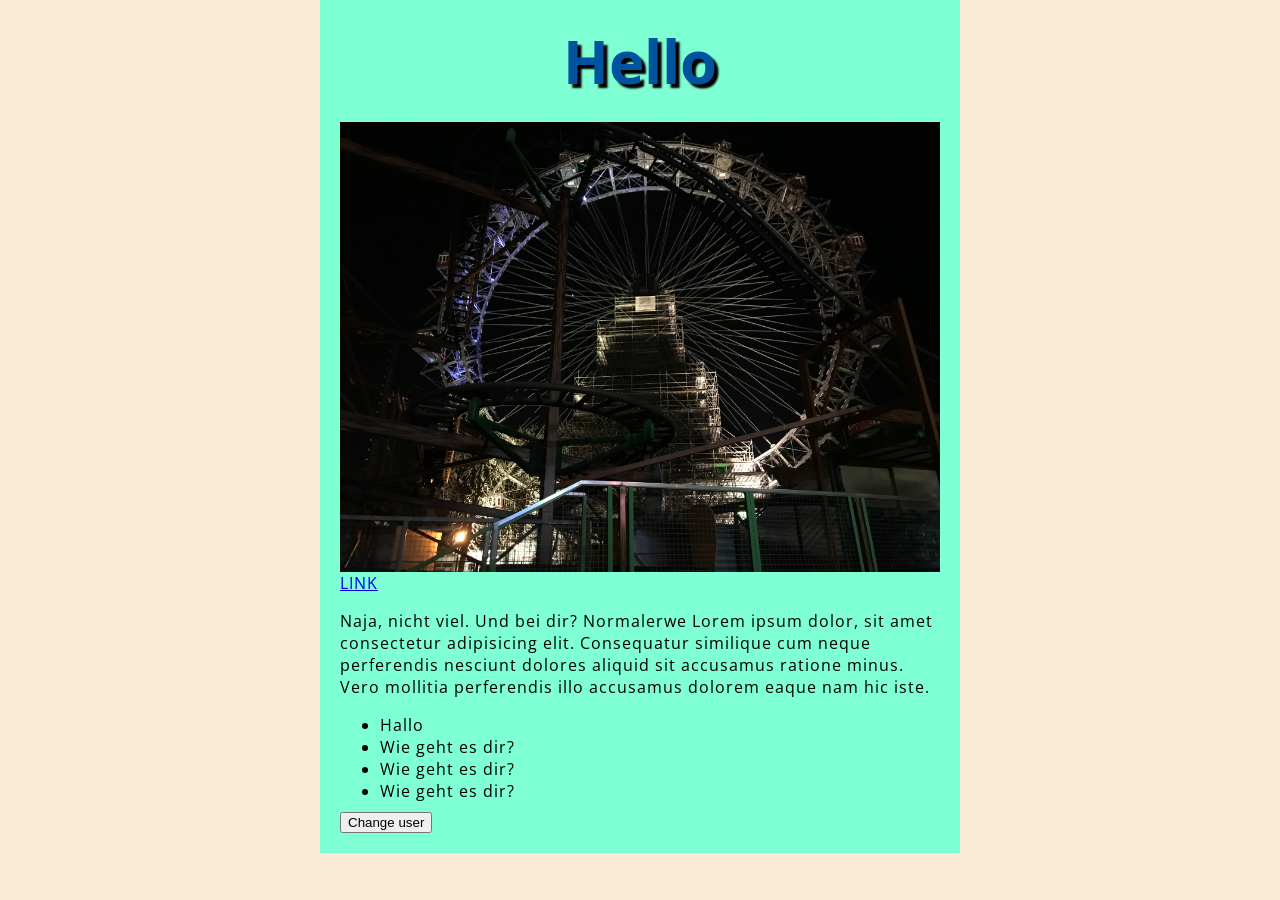
==== index.html @ b9ff82f3 "Add files via upload" ====
<!DOCTYPE html>
<html>
    <head>
        <meta charset="utf-8">
        <link rel="stylesheet" href="style.css">
        <link href="https://fonts.googleapis.com/css2?family=Open+Sans:ital,wght@0,300;0,400;1,300&family=Roboto:wght@100;300;400;500;700&display=swap" rel="stylesheet">
        <title>Meine Website</title>
    </head>
    <body>
        <h1>Hello</h1>
        <img src="img/1.jpeg" alt="My test image">
        <a href="http://www.klavierunterricht-deiss.at">LINK</a>
        <p>Naja, nicht viel. Und bei dir? Normalerwe Lorem ipsum dolor, sit amet consectetur adipisicing elit. Consequatur similique cum neque perferendis nesciunt dolores aliquid sit accusamus ratione minus. Vero mollitia perferendis illo accusamus dolorem eaque nam hic iste.</p>
        <ul>
            <li>Hallo</li>
            <li>Wie geht es dir?</li>
            <li>Wie geht es dir?</li>
            <li>Wie geht es dir?</li>            
        </ul>

<button>Change user</button>
        <script src="scripts/main.js"></script>
    </body>
</html>
---- style.css ----
html {
    font-size: 10px;
    font-family: 'Open Sans', sans-serif;
    background-color: antiquewhite;
}

body {
    width: 600px;
    margin: 0 auto;
    background-color: aquamarine;
    padding: 0 20px 20px 20px;
}

img {
    display: block;
    width: 100%;
    margin: 0 auto;

}
h1 {
    margin: 0;
    padding: 20px 0;
    color: #00539F;
    font-size: 60px;
    text-align: center;
    text-shadow: 4px 4px 2px black;
}

h2 {
    font-size: 50px;
    text-align: center;
}

p, li, a  {
    font-size: 16px;
    line-height: 1,5;
    letter-spacing: 1px;
}
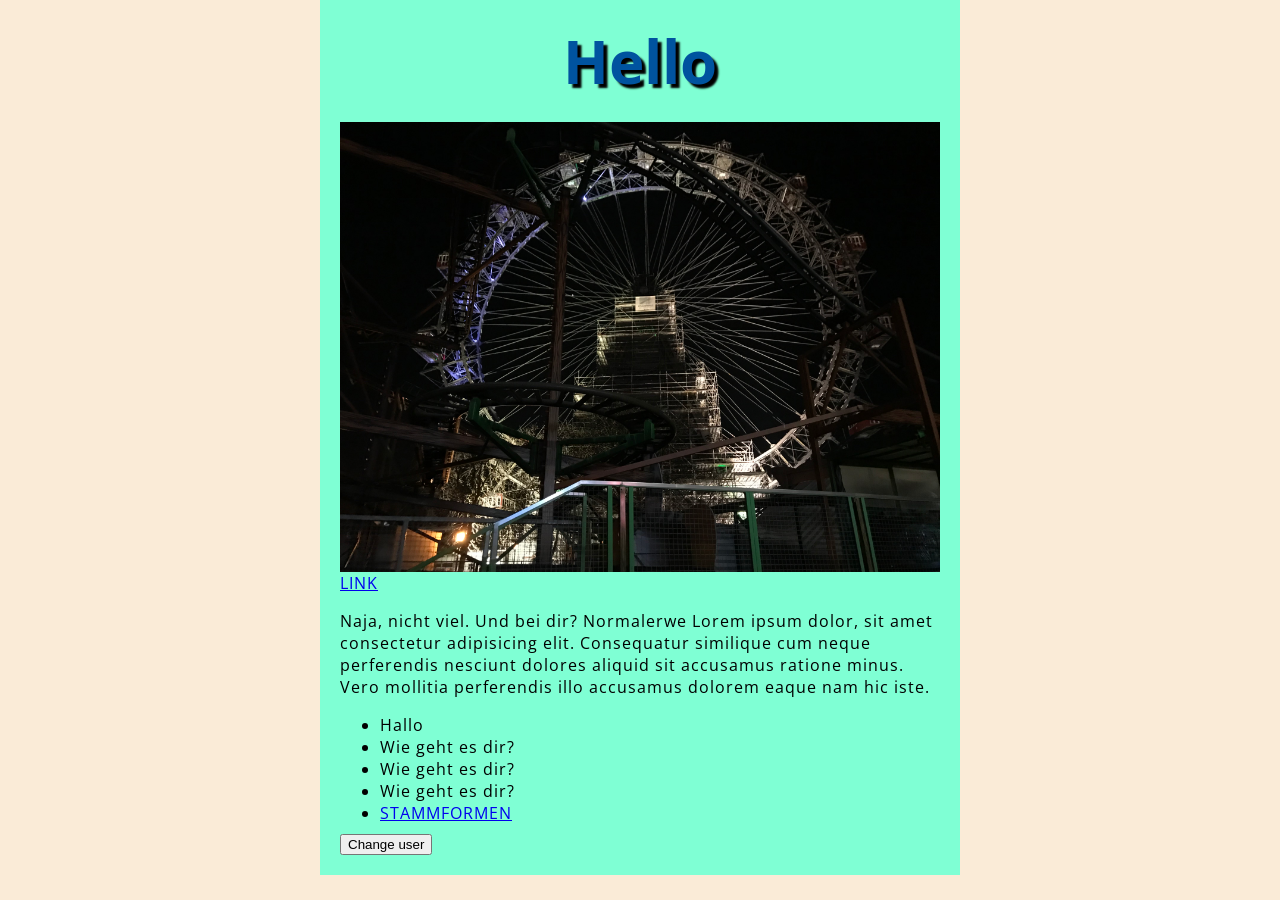
==== commit b2efa328: "Update index.html" ====
--- a/index.html
+++ b/index.html
@@ -15,10 +15,11 @@
             <li>Hallo</li>
             <li>Wie geht es dir?</li>
             <li>Wie geht es dir?</li>
-            <li>Wie geht es dir?</li>            
+            <li>Wie geht es dir?</li> 
+            <li><a href="/stammformen.html">STAMMFORMEN</a></li>
         </ul>
 
 <button>Change user</button>
         <script src="scripts/main.js"></script>
     </body>
-</html>+</html>
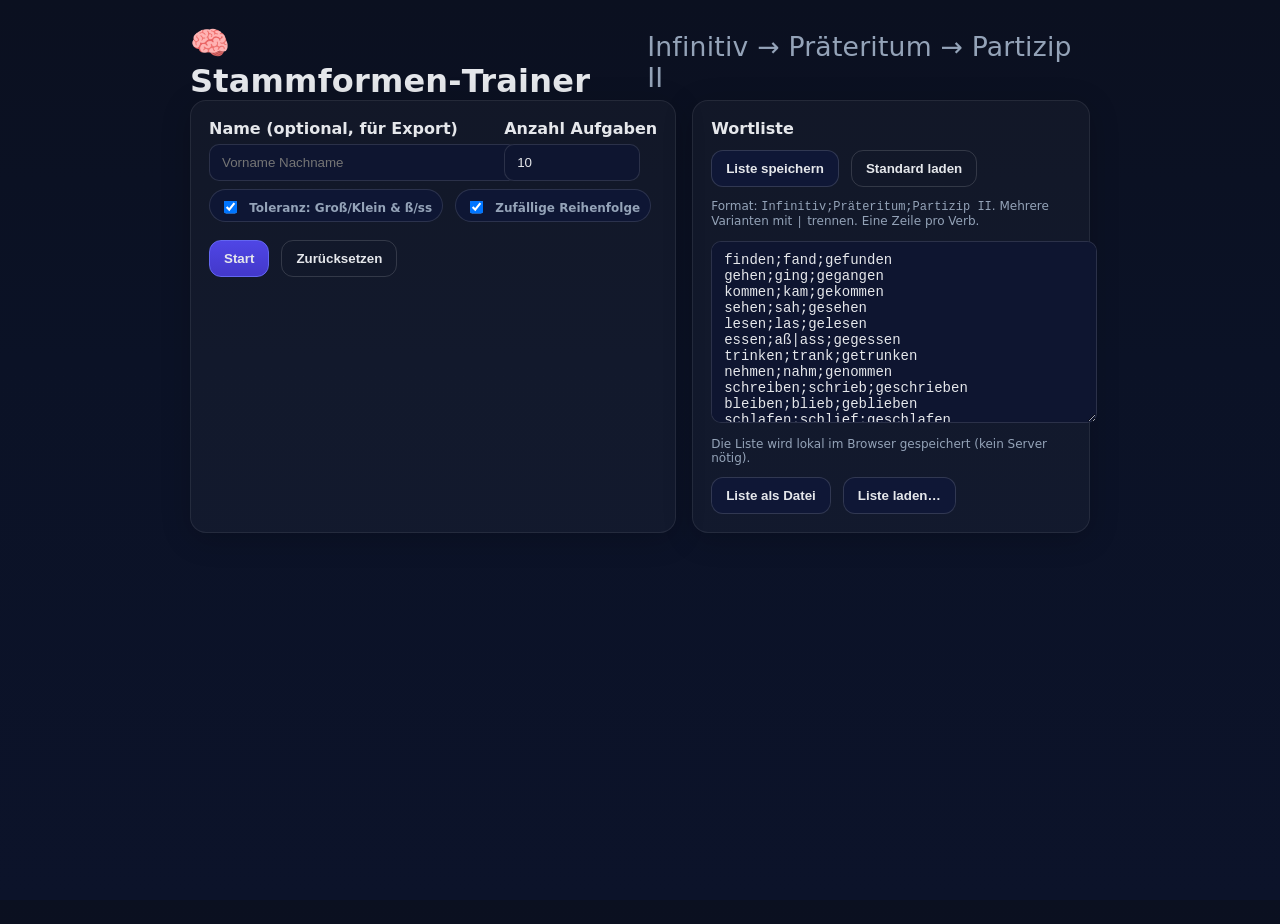
==== commit faede22f: "Update index.html" ====
--- a/index.html
+++ b/index.html
@@ -1,25 +1,410 @@
+
 <!DOCTYPE html>
-<html>
-    <head>
-        <meta charset="utf-8">
-        <link rel="stylesheet" href="style.css">
-        <link href="https://fonts.googleapis.com/css2?family=Open+Sans:ital,wght@0,300;0,400;1,300&family=Roboto:wght@100;300;400;500;700&display=swap" rel="stylesheet">
-        <title>Meine Website</title>
-    </head>
-    <body>
-        <h1>Hello</h1>
-        <img src="img/1.jpeg" alt="My test image">
-        <a href="http://www.klavierunterricht-deiss.at">LINK</a>
-        <p>Naja, nicht viel. Und bei dir? Normalerwe Lorem ipsum dolor, sit amet consectetur adipisicing elit. Consequatur similique cum neque perferendis nesciunt dolores aliquid sit accusamus ratione minus. Vero mollitia perferendis illo accusamus dolorem eaque nam hic iste.</p>
-        <ul>
-            <li>Hallo</li>
-            <li>Wie geht es dir?</li>
-            <li>Wie geht es dir?</li>
-            <li>Wie geht es dir?</li> 
-            <li><a href="/stammformen.html">STAMMFORMEN</a></li>
-        </ul>
-
-<button>Change user</button>
-        <script src="scripts/main.js"></script>
-    </body>
+<html lang="de">
+<head>
+  <meta charset="UTF-8" />
+  <meta name="viewport" content="width=device-width, initial-scale=1" />
+  <title>Stammformen‑Trainer</title>
+  <style>
+    :root { --bg:#0b1020; --card:#131a33; --muted:#94a3b8; --text:#e5e7eb; --ok:#16a34a; --bad:#dc2626; --accent:#4f46e5; }
+    html,body { height:100%; }
+    body { margin:0; font-family:system-ui,-apple-system,Segoe UI,Roboto,Ubuntu,Inter,Arial,sans-serif; background:linear-gradient(180deg,#0b1020,#0b1226 40%,#0c132a); color:var(--text); }
+    .wrap { max-width:900px; margin:24px auto; padding:0 16px 48px; }
+    .title { font-size:clamp(20px,4vw,32px); font-weight:800; letter-spacing:0.2px; display:flex; gap:12px; align-items:center; }
+    .title small{ font-weight:500; color:var(--muted); }
+    .card { background:rgba(255,255,255,0.03); border:1px solid rgba(255,255,255,0.08); border-radius:16px; padding:18px; box-shadow:0 6px 30px rgba(0,0,0,0.2); }
+    .grid { display:grid; grid-template-columns:1fr; gap:16px; }
+    @media (min-width:860px){ .grid{ grid-template-columns: 1.1fr 0.9fr; } }
+    label{ display:block; font-weight:600; margin-bottom:6px; }
+    input[type="text"], input[type="number"], textarea, select { width:100%; padding:10px 12px; border-radius:10px; border:1px solid rgba(255,255,255,0.12); background:#0e1530; color:var(--text); outline:none; }
+    textarea{ min-height:160px; font-family:ui-monospace, SFMono-Regular, Menlo, Monaco, Consolas, "Liberation Mono", "Courier New", monospace; font-size:14px; }
+    .row{ display:flex; gap:12px; align-items:center; flex-wrap:wrap; }
+    .btn { display:inline-flex; align-items:center; gap:8px; padding:10px 14px; border-radius:12px; border:1px solid rgba(255,255,255,0.14); background:#0f1736; color:var(--text); cursor:pointer; font-weight:700; }
+    .btn.primary{ background:linear-gradient(180deg,#4f46e5,#4338ca); border-color:#6366f1; }
+    .btn.ghost{ background:transparent; }
+    .pill{ padding:6px 10px; border-radius:999px; background:#0e1634; border:1px solid rgba(255,255,255,0.12); font-size:12px; color:var(--muted); }
+    .muted{ color:var(--muted); }
+    .status{ font-weight:800; }
+    .ok{ color:var(--ok); }
+    .bad{ color:var(--bad); }
+    .qcard{ padding:20px; border-radius:16px; background:#0f1838; border:1px solid rgba(255,255,255,0.12); }
+    .qhead{ display:flex; justify-content:space-between; align-items:center; gap:12px; }
+    .qbig{ font-size:clamp(20px,4vw,28px); font-weight:800; }
+    .qsub{ color:var(--muted); font-weight:600; }
+    .qinputs{ display:grid; grid-template-columns:1fr; gap:12px; margin-top:14px; }
+    @media(min-width:720px){ .qinputs{ grid-template-columns:1fr 1fr; } }
+    .resultline{ padding:10px 12px; border-radius:10px; background:#0e1532; border:1px dashed rgba(255,255,255,0.12); }
+    .small{ font-size:12px; }
+    .table{ width:100%; border-collapse:collapse; font-size:14px; }
+    .table th,.table td{ border-bottom:1px solid rgba(255,255,255,0.08); padding:8px 6px; text-align:left; }
+    .foot{ margin-top:14px; display:flex; gap:8px; flex-wrap:wrap; justify-content:flex-end; }
+  </style>
+</head>
+<body>
+  <div class="wrap">
+    <div class="title">🧠 Stammformen‑Trainer <small>Infinitiv → Präteritum → Partizip II</small></div>
+
+    <div class="grid">
+      <!-- Left: Trainer -->
+      <div class="card" id="trainerCard">
+        <div class="row" style="justify-content:space-between; align-items:flex-end; margin-bottom:8px;">
+          <div style="flex:1; min-width:220px;">
+            <label for="student">Name (optional, für Export)</label>
+            <input id="student" type="text" placeholder="Vorname Nachname" />
+          </div>
+          <div>
+            <label for="count">Anzahl Aufgaben</label>
+            <input id="count" type="number" min="1" value="10" style="width:110px;" />
+          </div>
+        </div>
+
+        <div class="row" style="justify-content:space-between;">
+          <div class="row">
+            <label class="pill"><input id="tolerant" type="checkbox" checked style="transform:translateY(1.5px); margin-right:8px;"> Toleranz: Groß/Klein & ß/ss</label>
+            <label class="pill"><input id="shuffle" type="checkbox" checked style="transform:translateY(1.5px); margin-right:8px;"> Zufällige Reihenfolge</label>
+          </div>
+          <div class="row">
+            <button class="btn primary" id="startBtn">Start</button>
+            <button class="btn ghost" id="resetBtn">Zurücksetzen</button>
+          </div>
+        </div>
+
+        <div id="quizArea" style="margin-top:16px; display:none;"></div>
+        <div id="summaryArea" style="margin-top:16px; display:none;"></div>
+      </div>
+
+      <!-- Right: Wortliste / Verwaltung -->
+      <div class="card">
+        <div class="row" style="justify-content:space-between; align-items:center;">
+          <div style="font-weight:800;">Wortliste</div>
+          <div class="row">
+            <button class="btn" id="saveList">Liste speichern</button>
+            <button class="btn ghost" id="restoreList">Standard laden</button>
+          </div>
+        </div>
+        <p class="muted small">Format: <code>Infinitiv;Präteritum;Partizip II</code>. Mehrere Varianten mit <code>|</code> trennen. Eine Zeile pro Verb.</p>
+        <textarea id="listBox" spellcheck="false"></textarea>
+        <div class="row" style="justify-content:space-between; margin-top:10px;">
+          <div class="muted small">Die Liste wird lokal im Browser gespeichert (kein Server nötig).</div>
+          <div class="row">
+            <button class="btn" id="downloadList">Liste als Datei</button>
+            <input type="file" id="uploadList" accept=".txt,.csv" style="display:none;" />
+            <button class="btn" id="uploadBtn">Liste laden…</button>
+          </div>
+        </div>
+      </div>
+    </div>
+
+  </div>
+
+  <script>
+    // --- Daten ---
+    const DEFAULT_DATA_TEXT = `finden;fand;gefunden
+gehen;ging;gegangen
+kommen;kam;gekommen
+sehen;sah;gesehen
+lesen;las;gelesen
+essen;aß|ass;gegessen
+trinken;trank;getrunken
+nehmen;nahm;genommen
+schreiben;schrieb;geschrieben
+bleiben;blieb;geblieben
+schlafen;schlief;geschlafen
+sprechen;sprach;gesprochen
+laufen;lief;gelaufen
+tragen;trug;getragen
+helfen;half;geholfen
+werfen;warf;geworfen
+beginnen;begann;begonnen
+gewinnen;gewann;gewonnen
+verstehen;verstand;verstanden
+verlieren;verlor;verloren
+ziehen;zog;gezogen
+fahren;fuhr;gefahren
+reiten;ritt;geritten
+singen;sang;gesungen
+springen;sprang;gesprungen
+`;
+
+    // --- Speicher / Liste ---
+    const listBox = document.getElementById('listBox');
+    function loadListFromStorage(){
+      const t = localStorage.getItem('stammformen_liste_v1');
+      listBox.value = t && t.trim() ? t : DEFAULT_DATA_TEXT.trim();
+    }
+    function saveListToStorage(){
+      localStorage.setItem('stammformen_liste_v1', listBox.value.trim());
+    }
+
+    // Parse Textliste -> Array von {inf, praet:[...], part2:[...]}
+    function parseList(text){
+      const lines = text.split(/\r?\n/).map(l=>l.trim()).filter(Boolean);
+      const items = [];
+      for(const ln of lines){
+        const parts = ln.split(';');
+        if(parts.length < 3) continue;
+        const [inf, p, p2] = parts.map(s=>s.trim());
+        items.push({
+          inf,
+          praet: p.split('|').map(s=>s.trim()).filter(Boolean),
+          part2: p2.split('|').map(s=>s.trim()).filter(Boolean)
+        });
+      }
+      return items;
+    }
+
+    // Normalisierung: trim, lower, ß->ss, mehrfaches Leerzeichen raus
+    function norm(s, tolerant=true){
+      if(!s) return '';
+      let x = s.trim();
+      if(tolerant){
+        x = x.toLowerCase();
+        x = x.replace(/ß/g,'ss');
+        x = x.replace(/\s+/g,' ');
+      }
+      return x;
+    }
+
+    function isCorrect(user, solutions, tolerant){
+      const u = norm(user, tolerant);
+      return solutions.some(sol => norm(sol, tolerant) === u);
+    }
+
+    // --- Quiz Logik ---
+    const startBtn = document.getElementById('startBtn');
+    const resetBtn = document.getElementById('resetBtn');
+    const quizArea = document.getElementById('quizArea');
+    const summaryArea = document.getElementById('summaryArea');
+    const tolerantCb = document.getElementById('tolerant');
+    const shuffleCb  = document.getElementById('shuffle');
+
+    let deck = []; // aktuelle Auswahl
+    let idx = 0;
+    let results = []; // pro Aufgabe: {inf, praet_ok, praet_user, part2_ok, part2_user, correct}
+
+    function startQuiz(){
+      const items = parseList(listBox.value);
+      if(items.length === 0){ alert('Die Wortliste ist leer.'); return; }
+      const n = Math.max(1, parseInt(document.getElementById('count').value || '1', 10));
+      deck = [...items];
+      if(shuffleCb.checked){ deck.sort(()=>Math.random()-0.5); }
+      deck = deck.slice(0, Math.min(n, deck.length));
+      idx = 0; results = [];
+      summaryArea.style.display = 'none';
+      quizArea.style.display = 'block';
+      renderCard();
+    }
+
+    function renderCard(){
+      const item = deck[idx];
+      quizArea.innerHTML = `
+        <div class="qcard">
+          <div class="qhead">
+            <div>
+              <div class="qsub">Aufgabe ${idx+1} von ${deck.length}</div>
+              <div class="qbig">Infinitiv: <span style="color:#a5b4fc;">${item.inf}</span></div>
+            </div>
+            <div class="pill">Toleranz: ${tolerantCb.checked ? 'an' : 'aus'}</div>
+          </div>
+          <div class="qinputs">
+            <div>
+              <label>Präteritum</label>
+              <input id="inpPraet" type="text" autocomplete="off" />
+            </div>
+            <div>
+              <label>Partizip II</label>
+              <input id="inpPart" type="text" autocomplete="off" />
+            </div>
+          </div>
+          <div class="foot">
+            ${idx>0 ? '<button class="btn ghost" id="backBtn">Zurück</button>' : ''}
+            <button class="btn primary" id="checkBtn">Prüfen</button>
+            ${idx<deck.length-1 ? '' : '<button class="btn" id="finishBtn">Beenden</button>'}
+          </div>
+          <div id="feedback" style="margin-top:12px;"></div>
+        </div>
+      `;
+
+      document.getElementById('checkBtn').onclick = () => checkCurrent();
+      const backBtn = document.getElementById('backBtn');
+      if(backBtn) backBtn.onclick = () => { if(idx>0){ idx--; renderCard(); }}
+      const finishBtn = document.getElementById('finishBtn');
+      if(finishBtn) finishBtn.onclick = () => finishQuiz();
+
+      // Enter-Handling: bei Enter prüfen
+      const inpPraet = document.getElementById('inpPraet');
+      const inpPart  = document.getElementById('inpPart');
+      inpPraet.addEventListener('keydown', e=>{ if(e.key==='Enter') document.getElementById('checkBtn').click(); });
+      inpPart.addEventListener('keydown', e=>{ if(e.key==='Enter') document.getElementById('checkBtn').click(); });
+      inpPraet.focus();
+    }
+
+    function checkCurrent(){
+      const item = deck[idx];
+      const tolerant = tolerantCb.checked;
+      const uPraet = document.getElementById('inpPraet').value;
+      const uPart  = document.getElementById('inpPart').value;
+      const okPraet = isCorrect(uPraet, item.praet, tolerant);
+      const okPart  = isCorrect(uPart,  item.part2, tolerant);
+
+      // Feedback anzeigen
+      const fb = document.getElementById('feedback');
+      fb.innerHTML = `
+        <div class="resultline">
+          <div><span class="status ${okPraet?'ok':'bad'}">${okPraet?'✓ richtig':'✗ falsch'}</span> – Präteritum: <span class="muted">${escapeHtml(uPraet || '—')}</span> <span class="small">(Lösung: ${item.praet.map(escapeHtml).join(' | ')})</span></div>
+          <div style="margin-top:6px;"><span class="status ${okPart?'ok':'bad'}">${okPart?'✓ richtig':'✗ falsch'}</span> – Partizip II: <span class="muted">${escapeHtml(uPart || '—')}</span> <span class="small">(Lösung: ${item.part2.map(escapeHtml).join(' | ')})</span></div>
+        </div>
+      `;
+
+      // Ergebnis merken (überschreiben, falls schon vorhanden)
+      results[idx] = {
+        inf: item.inf,
+        praet_ok: okPraet,
+        praet_user: uPraet,
+        praet_solutions: item.praet.slice(),
+        part2_ok: okPart,
+        part2_user: uPart,
+        part2_solutions: item.part2.slice(),
+        correct: okPraet && okPart
+      };
+
+      // Weiter-Button anbieten
+      const nextBtn = document.createElement('button');
+      nextBtn.className = 'btn';
+      nextBtn.textContent = idx < deck.length-1 ? 'Weiter' : 'Zur Übersicht';
+      nextBtn.style.marginTop = '10px';
+      nextBtn.onclick = () => {
+        if(idx < deck.length-1){ idx++; renderCard(); }
+        else { finishQuiz(); }
+      };
+      fb.appendChild(nextBtn);
+    }
+
+    function finishQuiz(){
+      quizArea.style.display = 'none';
+      const total = deck.length;
+      const solved = results.filter(r=>r && r.correct).length;
+      const pct = Math.round((solved/total)*100);
+
+      // Tabelle
+      let rows = '';
+      results.forEach((r,i)=>{
+        if(!r){ return; }
+        rows += `<tr>
+          <td>${i+1}</td>
+          <td>${escapeHtml(r.inf)}</td>
+          <td class="${r.praet_ok?'ok':'bad'}">${r.praet_ok?'✓':'✗'}</td>
+          <td>${escapeHtml(r.praet_user||'—')}</td>
+          <td><span class="small">${r.praet_solutions.map(escapeHtml).join(' | ')}</span></td>
+          <td class="${r.part2_ok?'ok':'bad'}">${r.part2_ok?'✓':'✗'}</td>
+          <td>${escapeHtml(r.part2_user||'—')}</td>
+          <td><span class="small">${r.part2_solutions.map(escapeHtml).join(' | ')}</span></td>
+        </tr>`
+      });
+
+      summaryArea.innerHTML = `
+        <div class="qcard">
+          <div class="qhead">
+            <div>
+              <div class="qbig">Ergebnis: ${solved}/${total} (${pct}%)</div>
+              <div class="qsub">${new Date().toLocaleString()}</div>
+            </div>
+            <div class="row">
+              <button class="btn" id="retryBtn">Noch einmal</button>
+              <button class="btn primary" id="exportBtn">CSV exportieren</button>
+            </div>
+          </div>
+          <div style="overflow:auto; margin-top:10px;">
+            <table class="table">
+              <thead><tr>
+                <th>#</th>
+                <th>Infinitiv</th>
+                <th colspan="3">Präteritum</th>
+                <th colspan="3">Partizip II</th>
+              </tr></thead>
+              <tbody>${rows}</tbody>
+            </table>
+          </div>
+        </div>
+      `;
+      summaryArea.style.display = 'block';
+
+      document.getElementById('retryBtn').onclick = () => startQuiz();
+      document.getElementById('exportBtn').onclick = () => exportCSV();
+    }
+
+    function exportCSV(){
+      const name = document.getElementById('student').value.trim();
+      const tolerant = tolerantCb.checked ? 'an' : 'aus';
+      const header = ['Name','Zeit','Toleranz','Gesamt','Richtig','Prozent','#','Infinitiv','Prät_richtig','Prät_Eingabe','Prät_Lösungen','Part_richtig','Part_Eingabe','Part_Lösungen'];
+      const total = deck.length;
+      const solved = results.filter(r=>r && r.correct).length;
+      const pct = Math.round((solved/total)*100);
+      const rows = [];
+      results.forEach((r,i)=>{
+        rows.push([
+          name,
+          new Date().toISOString(),
+          tolerant,
+          total,
+          solved,
+          pct,
+          i+1,
+          r.inf,
+          r.praet_ok ? '1':'0',
+          r.praet_user,
+          r.praet_solutions.join(' | '),
+          r.part2_ok ? '1':'0',
+          r.part2_user,
+          r.part2_solutions.join(' | ')
+        ]);
+      });
+      const csv = [header].concat(rows).map(r=>r.map(v=>`"${String(v??'').replace(/"/g,'""')}"`).join(',')).join('\n');
+      const blob = new Blob([csv], {type:'text/csv;charset=utf-8;'});
+      const a = document.createElement('a');
+      const fileName = `stammformen_${(name||'ohneName').replace(/\s+/g,'_')}_${new Date().toISOString().slice(0,10)}.csv`;
+      a.href = URL.createObjectURL(blob);
+      a.download = fileName;
+      document.body.appendChild(a); a.click(); document.body.removeChild(a);
+    }
+
+    // Sonstiges UI
+    document.getElementById('saveList').onclick = () => { saveListToStorage(); flash('Gespeichert.'); };
+    document.getElementById('restoreList').onclick = () => { listBox.value = DEFAULT_DATA_TEXT.trim(); flash('Standardliste geladen.'); };
+    document.getElementById('downloadList').onclick = () => {
+      const blob = new Blob([listBox.value], {type:'text/plain;charset=utf-8;'});
+      const a = document.createElement('a');
+      a.href = URL.createObjectURL(blob);
+      a.download = 'stammformen_liste.txt';
+      document.body.appendChild(a); a.click(); document.body.removeChild(a);
+    };
+    document.getElementById('uploadBtn').onclick = () => document.getElementById('uploadList').click();
+    document.getElementById('uploadList').addEventListener('change', (e)=>{
+      const file = e.target.files?.[0];
+      if(!file) return;
+      const reader = new FileReader();
+      reader.onload = () => { listBox.value = String(reader.result||''); flash('Liste geladen.'); };
+      reader.readAsText(file);
+    });
+
+    document.getElementById('startBtn').onclick = startQuiz;
+    document.getElementById('resetBtn').onclick = () => { results=[]; quizArea.style.display='none'; summaryArea.style.display='none'; };
+
+    function flash(msg){
+      const el = document.createElement('div');
+      el.textContent = msg;
+      el.style.position='fixed'; el.style.right='16px'; el.style.bottom='16px'; el.style.padding='10px 12px';
+      el.style.borderRadius='10px'; el.style.background='#0f1838'; el.style.border='1px solid rgba(255,255,255,0.14)';
+      document.body.appendChild(el);
+      setTimeout(()=>{ el.remove(); },1200);
+    }
+
+    function escapeHtml(s){
+      return String(s).replace(/&/g,'&amp;').replace(/</g,'&lt;').replace(/>/g,'&gt;');
+    }
+
+    // Init
+    loadListFromStorage();
+  </script>
+</body>
 </html>
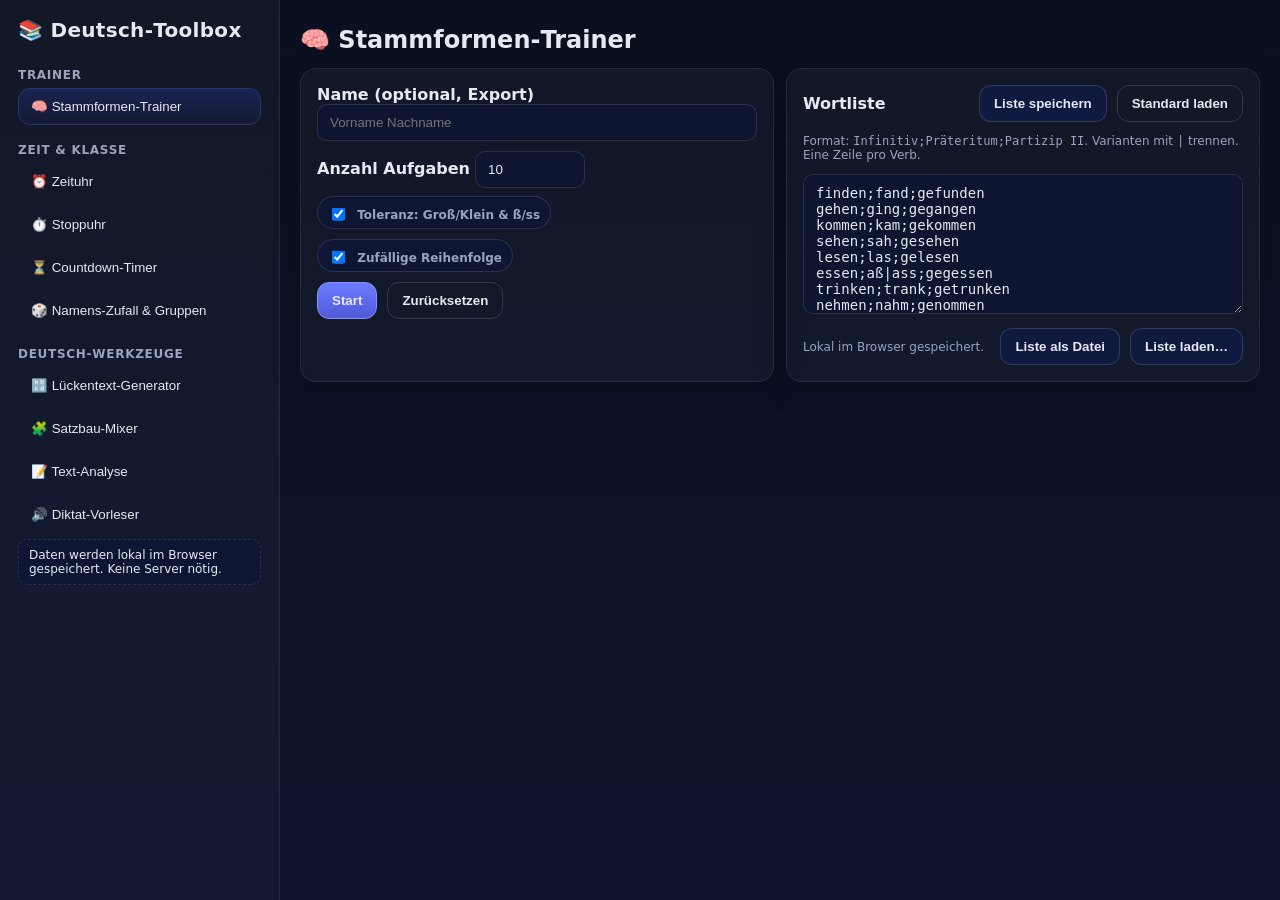
==== commit 15f1bfa7: "Update index.html" ====
--- a/index.html
+++ b/index.html
@@ -1,410 +1,577 @@
-
 <!DOCTYPE html>
 <html lang="de">
 <head>
   <meta charset="UTF-8" />
   <meta name="viewport" content="width=device-width, initial-scale=1" />
-  <title>Stammformen‑Trainer</title>
+  <title>Deutsch‑Toolbox – Unterrichtswebsite</title>
   <style>
-    :root { --bg:#0b1020; --card:#131a33; --muted:#94a3b8; --text:#e5e7eb; --ok:#16a34a; --bad:#dc2626; --accent:#4f46e5; }
-    html,body { height:100%; }
-    body { margin:0; font-family:system-ui,-apple-system,Segoe UI,Roboto,Ubuntu,Inter,Arial,sans-serif; background:linear-gradient(180deg,#0b1020,#0b1226 40%,#0c132a); color:var(--text); }
-    .wrap { max-width:900px; margin:24px auto; padding:0 16px 48px; }
-    .title { font-size:clamp(20px,4vw,32px); font-weight:800; letter-spacing:0.2px; display:flex; gap:12px; align-items:center; }
-    .title small{ font-weight:500; color:var(--muted); }
-    .card { background:rgba(255,255,255,0.03); border:1px solid rgba(255,255,255,0.08); border-radius:16px; padding:18px; box-shadow:0 6px 30px rgba(0,0,0,0.2); }
-    .grid { display:grid; grid-template-columns:1fr; gap:16px; }
-    @media (min-width:860px){ .grid{ grid-template-columns: 1.1fr 0.9fr; } }
-    label{ display:block; font-weight:600; margin-bottom:6px; }
-    input[type="text"], input[type="number"], textarea, select { width:100%; padding:10px 12px; border-radius:10px; border:1px solid rgba(255,255,255,0.12); background:#0e1530; color:var(--text); outline:none; }
-    textarea{ min-height:160px; font-family:ui-monospace, SFMono-Regular, Menlo, Monaco, Consolas, "Liberation Mono", "Courier New", monospace; font-size:14px; }
-    .row{ display:flex; gap:12px; align-items:center; flex-wrap:wrap; }
-    .btn { display:inline-flex; align-items:center; gap:8px; padding:10px 14px; border-radius:12px; border:1px solid rgba(255,255,255,0.14); background:#0f1736; color:var(--text); cursor:pointer; font-weight:700; }
-    .btn.primary{ background:linear-gradient(180deg,#4f46e5,#4338ca); border-color:#6366f1; }
-    .btn.ghost{ background:transparent; }
-    .pill{ padding:6px 10px; border-radius:999px; background:#0e1634; border:1px solid rgba(255,255,255,0.12); font-size:12px; color:var(--muted); }
-    .muted{ color:var(--muted); }
-    .status{ font-weight:800; }
-    .ok{ color:var(--ok); }
-    .bad{ color:var(--bad); }
-    .qcard{ padding:20px; border-radius:16px; background:#0f1838; border:1px solid rgba(255,255,255,0.12); }
-    .qhead{ display:flex; justify-content:space-between; align-items:center; gap:12px; }
-    .qbig{ font-size:clamp(20px,4vw,28px); font-weight:800; }
-    .qsub{ color:var(--muted); font-weight:600; }
-    .qinputs{ display:grid; grid-template-columns:1fr; gap:12px; margin-top:14px; }
-    @media(min-width:720px){ .qinputs{ grid-template-columns:1fr 1fr; } }
-    .resultline{ padding:10px 12px; border-radius:10px; background:#0e1532; border:1px dashed rgba(255,255,255,0.12); }
-    .small{ font-size:12px; }
-    .table{ width:100%; border-collapse:collapse; font-size:14px; }
-    .table th,.table td{ border-bottom:1px solid rgba(255,255,255,0.08); padding:8px 6px; text-align:left; }
-    .foot{ margin-top:14px; display:flex; gap:8px; flex-wrap:wrap; justify-content:flex-end; }
+    :root{--bg:#0b1020;--panel:#0f1736;--card:#131a33;--muted:#9aa4bf;--text:#e6e9f0;--accent:#6d7cff;--ok:#16a34a;--bad:#dc2626;}
+    *{box-sizing:border-box}
+    body{margin:0;font-family:system-ui,-apple-system,"Segoe UI",Roboto,Ubuntu,Inter,Arial,sans-serif;background:linear-gradient(180deg,#0b1020,#0b1226 40%,#0c132a);color:var(--text)}
+    .app{display:grid;grid-template-columns:280px 1fr;min-height:100dvh}
+    .side{background:rgba(255,255,255,0.03);border-right:1px solid rgba(255,255,255,0.08);padding:18px;position:sticky;top:0;height:100dvh}
+    .brand{font-weight:900;letter-spacing:.3px;margin-bottom:14px;font-size:20px}
+    .nav{display:flex;flex-direction:column;gap:6px}
+    .nav button{width:100%;text-align:left;padding:10px 12px;border-radius:12px;border:1px solid transparent;background:transparent;color:var(--text);cursor:pointer}
+    .nav button.active{background:linear-gradient(180deg,#1a2352,#131a33);border-color:#2a3570}
+    .nav .group{margin-top:12px;color:var(--muted);font-size:12px;font-weight:700;text-transform:uppercase;letter-spacing:.06em}
+    .main{padding:20px}
+    .tool{display:none}
+    .tool.active{display:block}
+
+    .card{background:rgba(255,255,255,.03);border:1px solid rgba(255,255,255,.08);border-radius:16px;padding:16px;box-shadow:0 8px 30px rgba(0,0,0,.2)}
+    .row{display:flex;gap:10px;align-items:center;flex-wrap:wrap}
+    .grid{display:grid;gap:12px}
+    .grid2{grid-template-columns:1fr 1fr}
+    .grid3{grid-template-columns:repeat(3,1fr)}
+    @media(min-width:980px){.grid2{display:grid}.grid3{display:grid}}
+
+    label{font-weight:700}
+    input[type="text"],input[type="number"],textarea,select{width:100%;padding:10px 12px;border-radius:10px;border:1px solid rgba(255,255,255,.12);background:#0e1530;color:var(--text);outline:none}
+    textarea{min-height:140px;font-family:ui-monospace,Menlo,Consolas,monospace;font-size:14px}
+    .btn{display:inline-flex;align-items:center;gap:8px;padding:10px 14px;border-radius:12px;border:1px solid rgba(255,255,255,.14);background:#101a40;color:var(--text);cursor:pointer;font-weight:800}
+    .btn.primary{background:linear-gradient(180deg,#6d7cff,#4f59d9);border-color:#8892ff}
+    .btn.ghost{background:transparent}
+    .pill{padding:6px 10px;border-radius:999px;background:#0e1634;border:1px solid rgba(255,255,255,.12);font-size:12px;color:var(--muted)}
+    .muted{color:var(--muted)}
+    .ok{color:var(--ok)}.bad{color:var(--bad)}
+    .table{width:100%;border-collapse:collapse}
+    .table th,.table td{border-bottom:1px solid rgba(255,255,255,.08);padding:8px 6px;text-align:left;font-size:14px}
+    .qbig{font-size:clamp(20px,3.6vw,28px);font-weight:900}
+    .small{font-size:12px}
+    .spacer{height:6px}
+    .tools-header{font-weight:900;font-size:24px;margin:6px 0 14px}
+    .hint{background:#0e1634;border:1px dashed rgba(255,255,255,.12);padding:8px 10px;border-radius:10px}
   </style>
 </head>
 <body>
-  <div class="wrap">
-    <div class="title">🧠 Stammformen‑Trainer <small>Infinitiv → Präteritum → Partizip II</small></div>
-
-    <div class="grid">
-      <!-- Left: Trainer -->
-      <div class="card" id="trainerCard">
-        <div class="row" style="justify-content:space-between; align-items:flex-end; margin-bottom:8px;">
-          <div style="flex:1; min-width:220px;">
-            <label for="student">Name (optional, für Export)</label>
-            <input id="student" type="text" placeholder="Vorname Nachname" />
-          </div>
+  <div class="app">
+    <aside class="side">
+      <div class="brand">📚 Deutsch‑Toolbox</div>
+      <div class="nav" id="nav"></div>
+      <div class="spacer"></div>
+      <div class="hint small">Daten werden lokal im Browser gespeichert. Keine Server nötig.</div>
+    </aside>
+
+    <main class="main">
+      <!-- ===== Tools Container ===== -->
+      <div id="tools"></div>
+    </main>
+  </div>
+
+  <template id="tpl-nav">
+    <div class="group">Trainer</div>
+    <button data-tool="stammformen" class="active">🧠 Stammformen‑Trainer</button>
+
+    <div class="group">Zeit & Klasse</div>
+    <button data-tool="clock">⏰ Zeituhr</button>
+    <button data-tool="stopwatch">⏱️ Stoppuhr</button>
+    <button data-tool="countdown">⏳ Countdown‑Timer</button>
+    <button data-tool="names">🎲 Namens‑Zufall & Gruppen</button>
+
+    <div class="group">Deutsch‑Werkzeuge</div>
+    <button data-tool="cloze">🔡 Lückentext‑Generator</button>
+    <button data-tool="scrambler">🧩 Satzbau‑Mixer</button>
+    <button data-tool="textstats">📝 Text‑Analyse</button>
+    <button data-tool="dictation">🔊 Diktat‑Vorleser</button>
+  </template>
+
+  <template id="tpl-tools">
+    <!-- =============== STAMMFORMEN =============== -->
+    <section class="tool active" id="tool-stammformen">
+      <div class="tools-header">🧠 Stammformen‑Trainer</div>
+      <div class="grid grid2">
+        <div class="card">
+          <div class="row" style="justify-content:space-between;align-items:flex-end;margin-bottom:8px">
+            <div style="flex:1;min-width:220px">
+              <label for="sf-student">Name (optional, Export)</label>
+              <input id="sf-student" type="text" placeholder="Vorname Nachname">
+            </div>
+            <div>
+              <label for="sf-count">Anzahl Aufgaben</label>
+              <input id="sf-count" type="number" min="1" value="10" style="width:110px">
+            </div>
+          </div>
+          <div class="row" style="justify-content:space-between">
+            <div class="row">
+              <label class="pill"><input id="sf-tolerant" type="checkbox" checked style="transform:translateY(1.5px);margin-right:8px"> Toleranz: Groß/Klein & ß/ss</label>
+              <label class="pill"><input id="sf-shuffle" type="checkbox" checked style="transform:translateY(1.5px);margin-right:8px"> Zufällige Reihenfolge</label>
+            </div>
+            <div class="row">
+              <button class="btn primary" id="sf-start">Start</button>
+              <button class="btn ghost" id="sf-reset">Zurücksetzen</button>
+            </div>
+          </div>
+          <div id="sf-quiz" style="margin-top:16px;display:none"></div>
+          <div id="sf-summary" style="margin-top:16px;display:none"></div>
+        </div>
+        <div class="card">
+          <div class="row" style="justify-content:space-between;align-items:center">
+            <div style="font-weight:800">Wortliste</div>
+            <div class="row">
+              <button class="btn" id="sf-saveList">Liste speichern</button>
+              <button class="btn ghost" id="sf-restoreList">Standard laden</button>
+            </div>
+          </div>
+          <p class="muted small">Format: <code>Infinitiv;Präteritum;Partizip II</code>. Varianten mit <code>|</code> trennen. Eine Zeile pro Verb.</p>
+          <textarea id="sf-list" spellcheck="false"></textarea>
+          <div class="row" style="justify-content:space-between;margin-top:10px">
+            <div class="muted small">Lokal im Browser gespeichert.</div>
+            <div class="row">
+              <button class="btn" id="sf-downloadList">Liste als Datei</button>
+              <input type="file" id="sf-uploadList" accept=".txt,.csv" style="display:none">
+              <button class="btn" id="sf-uploadBtn">Liste laden…</button>
+            </div>
+          </div>
+        </div>
+      </div>
+    </section>
+
+    <!-- =============== CLOCK =============== -->
+    <section class="tool" id="tool-clock">
+      <div class="tools-header">⏰ Zeituhr</div>
+      <div class="card" style="text-align:center">
+        <div id="clock-time" class="qbig" style="font-size:min(12vw,84px)">--:--:--</div>
+        <div class="muted" id="clock-date"></div>
+      </div>
+    </section>
+
+    <!-- =============== STOPWATCH =============== -->
+    <section class="tool" id="tool-stopwatch">
+      <div class="tools-header">⏱️ Stoppuhr</div>
+      <div class="card" style="text-align:center">
+        <div id="sw-display" class="qbig" style="font-size:min(12vw,72px)">00:00.000</div>
+        <div class="row" style="justify-content:center;margin-top:10px">
+          <button class="btn primary" id="sw-start">Start</button>
+          <button class="btn" id="sw-lap">Runde</button>
+          <button class="btn ghost" id="sw-reset">Reset</button>
+        </div>
+        <div style="margin-top:12px;max-height:220px;overflow:auto">
+          <table class="table" id="sw-laps"><thead><tr><th>#</th><th>Zeit</th></tr></thead><tbody></tbody></table>
+        </div>
+      </div>
+    </section>
+
+    <!-- ============== COUNTDOWN ============== -->
+    <section class="tool" id="tool-countdown">
+      <div class="tools-header">⏳ Countdown‑Timer</div>
+      <div class="card">
+        <div class="grid grid3">
           <div>
-            <label for="count">Anzahl Aufgaben</label>
-            <input id="count" type="number" min="1" value="10" style="width:110px;" />
-          </div>
-        </div>
-
-        <div class="row" style="justify-content:space-between;">
-          <div class="row">
-            <label class="pill"><input id="tolerant" type="checkbox" checked style="transform:translateY(1.5px); margin-right:8px;"> Toleranz: Groß/Klein & ß/ss</label>
-            <label class="pill"><input id="shuffle" type="checkbox" checked style="transform:translateY(1.5px); margin-right:8px;"> Zufällige Reihenfolge</label>
-          </div>
-          <div class="row">
-            <button class="btn primary" id="startBtn">Start</button>
-            <button class="btn ghost" id="resetBtn">Zurücksetzen</button>
-          </div>
-        </div>
-
-        <div id="quizArea" style="margin-top:16px; display:none;"></div>
-        <div id="summaryArea" style="margin-top:16px; display:none;"></div>
-      </div>
-
-      <!-- Right: Wortliste / Verwaltung -->
-      <div class="card">
-        <div class="row" style="justify-content:space-between; align-items:center;">
-          <div style="font-weight:800;">Wortliste</div>
-          <div class="row">
-            <button class="btn" id="saveList">Liste speichern</button>
-            <button class="btn ghost" id="restoreList">Standard laden</button>
-          </div>
-        </div>
-        <p class="muted small">Format: <code>Infinitiv;Präteritum;Partizip II</code>. Mehrere Varianten mit <code>|</code> trennen. Eine Zeile pro Verb.</p>
-        <textarea id="listBox" spellcheck="false"></textarea>
-        <div class="row" style="justify-content:space-between; margin-top:10px;">
-          <div class="muted small">Die Liste wird lokal im Browser gespeichert (kein Server nötig).</div>
-          <div class="row">
-            <button class="btn" id="downloadList">Liste als Datei</button>
-            <input type="file" id="uploadList" accept=".txt,.csv" style="display:none;" />
-            <button class="btn" id="uploadBtn">Liste laden…</button>
-          </div>
-        </div>
-      </div>
-    </div>
-
-  </div>
+            <label>Minuten</label>
+            <input id="cd-min" type="number" min="0" value="5">
+          </div>
+          <div>
+            <label>Sekunden</label>
+            <input id="cd-sec" type="number" min="0" max="59" value="0">
+          </div>
+          <div>
+            <label>&nbsp;</label>
+            <div class="row">
+              <button class="btn primary" id="cd-start">Start</button>
+              <button class="btn ghost" id="cd-reset">Reset</button>
+            </div>
+          </div>
+        </div>
+        <div style="text-align:center;margin-top:12px">
+          <div id="cd-display" class="qbig" style="font-size:min(12vw,72px)">05:00</div>
+        </div>
+      </div>
+    </section>
+
+    <!-- =============== NAMES =============== -->
+    <section class="tool" id="tool-names">
+      <div class="tools-header">🎲 Namens‑Zufall & Gruppen</div>
+      <div class="grid grid2">
+        <div class="card">
+          <label>Namensliste (eine Zeile pro Name)</label>
+          <textarea id="ng-list" placeholder="Anna\nBen\nElif\n..." spellcheck="false"></textarea>
+          <div class="row" style="justify-content:space-between;margin-top:8px">
+            <div class="row">
+              <label class="pill"><input id="ng-noRepeat" type="checkbox" checked style="transform:translateY(1.5px);margin-right:8px"> Nicht wiederholen</label>
+            </div>
+            <div class="row">
+              <button class="btn" id="ng-save">Speichern</button>
+              <button class="btn ghost" id="ng-clear">Leeren</button>
+            </div>
+          </div>
+        </div>
+        <div class="card">
+          <div class="row" style="justify-content:space-between">
+            <div class="qbig" id="ng-picked">—</div>
+            <div class="row">
+              <button class="btn primary" id="ng-pick">Ziehen</button>
+              <button class="btn" id="ng-reset">Reset</button>
+            </div>
+          </div>
+          <div class="muted small" id="ng-remaining"></div>
+          <div class="spacer"></div>
+          <div class="grid grid3">
+            <div>
+              <label>Gruppengröße</label>
+              <input id="ng-gsize" type="number" min="2" value="3">
+            </div>
+            <div>
+              <label>&nbsp;</label>
+              <button class="btn" id="ng-groups">Gruppen bilden</button>
+            </div>
+          </div>
+          <div id="ng-groupsOut" style="margin-top:10px"></div>
+        </div>
+      </div>
+    </section>
+
+    <!-- ============== CLOZE ============== -->
+    <section class="tool" id="tool-cloze">
+      <div class="tools-header">🔡 Lückentext‑Generator</div>
+      <div class="grid grid2">
+        <div class="card">
+          <label>Ausgangstext</label>
+          <textarea id="cz-input" placeholder="Füge hier den Text ein…"></textarea>
+          <div class="grid grid3" style="margin-top:10px">
+            <div>
+              <label>Lückenanteil (%)</label>
+              <input id="cz-pct" type="number" min="0" max="90" value="20">
+            </div>
+            <div>
+              <label>Min. Wortlänge</label>
+              <input id="cz-minlen" type="number" min="2" value="4">
+            </div>
+            <div>
+              <label>&nbsp;</label>
+              <div class="row">
+                <button class="btn primary" id="cz-make">Erstellen</button>
+                <button class="btn" id="cz-print">Drucken</button>
+              </div>
+            </div>
+          </div>
+        </div>
+        <div class="card">
+          <div class="row" style="justify-content:space-between">
+            <div style="font-weight:800">Arbeitsblatt</div>
+            <div class="row">
+              <button class="btn" id="cz-copy">In Zwischenablage</button>
+              <button class="btn ghost" id="cz-showKey">Lösung ein/aus</button>
+            </div>
+          </div>
+          <div id="cz-output" style="white-space:pre-wrap;margin-top:8px"></div>
+        </div>
+      </div>
+    </section>
+
+    <!-- ============== SCRAMBLER ============== -->
+    <section class="tool" id="tool-scrambler">
+      <div class="tools-header">🧩 Satzbau‑Mixer</div>
+      <div class="grid grid2">
+        <div class="card">
+          <label>Sätze (eine Zeile pro Satz)</label>
+          <textarea id="sb-input" placeholder="Weil es regnet, bleiben wir zu Hause.\nWenn die Glocke läutet, räumen alle auf."></textarea>
+          <div class="row" style="justify-content:space-between;margin-top:8px">
+            <label class="pill"><input id="sb-keepPunct" type="checkbox" checked style="transform:translateY(1.5px);margin-right:8px"> Satzzeichen behalten</label>
+            <div class="row">
+              <button class="btn primary" id="sb-make">Erstellen</button>
+              <button class="btn" id="sb-print">Drucken</button>
+            </div>
+          </div>
+        </div>
+        <div class="card">
+          <div style="font-weight:800">Arbeitsblatt</div>
+          <div id="sb-output" style="margin-top:8px"></div>
+        </div>
+      </div>
+    </section>
+
+    <!-- ============== TEXTSTATS ============== -->
+    <section class="tool" id="tool-textstats">
+      <div class="tools-header">📝 Text‑Analyse</div>
+      <div class="grid grid2">
+        <div class="card">
+          <label>Text</label>
+          <textarea id="ts-input" placeholder="Füge hier einen Text ein…"></textarea>
+          <div class="row" style="justify-content:flex-end;margin-top:8px">
+            <button class="btn primary" id="ts-analyze">Analysieren</button>
+          </div>
+        </div>
+        <div class="card">
+          <div class="grid grid2">
+            <div>
+              <div class="muted small">Wörter</div>
+              <div class="qbig" id="ts-words">0</div>
+            </div>
+            <div>
+              <div class="muted small">Sätze</div>
+              <div class="qbig" id="ts-sent">0</div>
+            </div>
+          </div>
+          <div class="grid grid2" style="margin-top:10px">
+            <div>
+              <div class="muted small">Zeichen (ohne Leerz.)</div>
+              <div class="qbig" id="ts-chars">0</div>
+            </div>
+            <div>
+              <div class="muted small">Ø Silben/Wort (≈)</div>
+              <div class="qbig" id="ts-syll">0</div>
+            </div>
+          </div>
+          <div style="margin-top:12px">
+            <div style="font-weight:800">Häufigste Wörter</div>
+            <div id="ts-top" class="small muted"></div>
+          </div>
+        </div>
+      </div>
+    </section>
+
+    <!-- ============== DICTATION ============== -->
+    <section class="tool" id="tool-dictation">
+      <div class="tools-header">🔊 Diktat‑Vorleser</div>
+      <div class="grid grid2">
+        <div class="card">
+          <label>Text (Satz pro Zeile empfohlen)</label>
+          <textarea id="dk-input" placeholder="Heute schreibe ich ein Diktat.\nIch höre genau zu.\n…"></textarea>
+          <div class="grid grid3" style="margin-top:10px">
+            <div>
+              <label>Tempo (0.5–1.5)</label>
+              <input id="dk-rate" type="number" min="0.5" max="1.5" step="0.1" value="0.9">
+            </div>
+            <div>
+              <label>Pause zwischen Zeilen (s)</label>
+              <input id="dk-pause" type="number" min="0" step="0.5" value="2">
+            </div>
+            <div>
+              <label>&nbsp;</label>
+              <div class="row">
+                <button class="btn primary" id="dk-start">Start</button>
+                <button class="btn ghost" id="dk-stop">Stopp</button>
+              </div>
+            </div>
+          </div>
+          <div class="muted small">Nutzt die integrierte Sprachausgabe des Browsers (deutsche Stimme wählen, falls verfügbar).</div>
+        </div>
+        <div class="card">
+          <div style="font-weight:800">Status</div>
+          <div id="dk-status" class="small muted">Bereit</div>
+        </div>
+      </div>
+    </section>
+  </template>
 
   <script>
-    // --- Daten ---
-    const DEFAULT_DATA_TEXT = `finden;fand;gefunden
-gehen;ging;gegangen
-kommen;kam;gekommen
-sehen;sah;gesehen
-lesen;las;gelesen
-essen;aß|ass;gegessen
-trinken;trank;getrunken
-nehmen;nahm;genommen
-schreiben;schrieb;geschrieben
-bleiben;blieb;geblieben
-schlafen;schlief;geschlafen
-sprechen;sprach;gesprochen
-laufen;lief;gelaufen
-tragen;trug;getragen
-helfen;half;geholfen
-werfen;warf;geworfen
-beginnen;begann;begonnen
-gewinnen;gewann;gewonnen
-verstehen;verstand;verstanden
-verlieren;verlor;verloren
-ziehen;zog;gezogen
-fahren;fuhr;gefahren
-reiten;ritt;geritten
-singen;sang;gesungen
-springen;sprang;gesprungen
-`;
-
-    // --- Speicher / Liste ---
-    const listBox = document.getElementById('listBox');
-    function loadListFromStorage(){
-      const t = localStorage.getItem('stammformen_liste_v1');
-      listBox.value = t && t.trim() ? t : DEFAULT_DATA_TEXT.trim();
-    }
-    function saveListToStorage(){
-      localStorage.setItem('stammformen_liste_v1', listBox.value.trim());
-    }
-
-    // Parse Textliste -> Array von {inf, praet:[...], part2:[...]}
-    function parseList(text){
-      const lines = text.split(/\r?\n/).map(l=>l.trim()).filter(Boolean);
-      const items = [];
-      for(const ln of lines){
-        const parts = ln.split(';');
-        if(parts.length < 3) continue;
-        const [inf, p, p2] = parts.map(s=>s.trim());
-        items.push({
-          inf,
-          praet: p.split('|').map(s=>s.trim()).filter(Boolean),
-          part2: p2.split('|').map(s=>s.trim()).filter(Boolean)
-        });
-      }
-      return items;
-    }
-
-    // Normalisierung: trim, lower, ß->ss, mehrfaches Leerzeichen raus
-    function norm(s, tolerant=true){
-      if(!s) return '';
-      let x = s.trim();
-      if(tolerant){
-        x = x.toLowerCase();
-        x = x.replace(/ß/g,'ss');
-        x = x.replace(/\s+/g,' ');
-      }
+    // ---------- Navigation & Mount ----------
+    const navHost = document.getElementById('nav');
+    const toolsHost = document.getElementById('tools');
+    navHost.appendChild(document.getElementById('tpl-nav').content.cloneNode(true));
+    toolsHost.appendChild(document.getElementById('tpl-tools').content.cloneNode(true));
+
+    navHost.addEventListener('click', (e)=>{
+      const btn = e.target.closest('button[data-tool]');
+      if(!btn) return;
+      navHost.querySelectorAll('button[data-tool]').forEach(b=>b.classList.remove('active'));
+      btn.classList.add('active');
+      const id = 'tool-'+btn.dataset.tool;
+      document.querySelectorAll('.tool').forEach(t=>t.classList.remove('active'));
+      document.getElementById(id).classList.add('active');
+    });
+
+    // ---------- Helper ----------
+    const esc = s => String(s).replace(/&/g,'&amp;').replace(/</g,'&lt;').replace(/>/g,'&gt;');
+    const ls = (k,v) => v===undefined ? localStorage.getItem(k) : localStorage.setItem(k,v);
+    const shuffle = a => a.sort(()=>Math.random()-0.5);
+
+    function norm(str,tolerant=true){
+      if(!str) return '';
+      let x = String(str).trim();
+      if(tolerant){ x=x.toLowerCase().replace(/ß/g,'ss').replace(/\s+/g,' '); }
       return x;
     }
 
-    function isCorrect(user, solutions, tolerant){
-      const u = norm(user, tolerant);
-      return solutions.some(sol => norm(sol, tolerant) === u);
+    function flash(msg){
+      const el=document.createElement('div'); el.textContent=msg; el.style.position='fixed';el.style.right='16px';el.style.bottom='16px';el.style.padding='10px 12px';el.style.borderRadius='10px';el.style.background='#0f1838';el.style.border='1px solid rgba(255,255,255,.14)'; el.style.zIndex=9999;
+      document.body.appendChild(el); setTimeout(()=>el.remove(),1200);
     }
 
-    // --- Quiz Logik ---
-    const startBtn = document.getElementById('startBtn');
-    const resetBtn = document.getElementById('resetBtn');
-    const quizArea = document.getElementById('quizArea');
-    const summaryArea = document.getElementById('summaryArea');
-    const tolerantCb = document.getElementById('tolerant');
-    const shuffleCb  = document.getElementById('shuffle');
-
-    let deck = []; // aktuelle Auswahl
-    let idx = 0;
-    let results = []; // pro Aufgabe: {inf, praet_ok, praet_user, part2_ok, part2_user, correct}
-
-    function startQuiz(){
-      const items = parseList(listBox.value);
-      if(items.length === 0){ alert('Die Wortliste ist leer.'); return; }
-      const n = Math.max(1, parseInt(document.getElementById('count').value || '1', 10));
-      deck = [...items];
-      if(shuffleCb.checked){ deck.sort(()=>Math.random()-0.5); }
-      deck = deck.slice(0, Math.min(n, deck.length));
-      idx = 0; results = [];
-      summaryArea.style.display = 'none';
-      quizArea.style.display = 'block';
-      renderCard();
+    // ==================================================
+    // 1) STAMMFORMEN
+    // ==================================================
+    const SF_DEFAULT = `finden;fand;gefunden\ngehen;ging;gegangen\nkommen;kam;gekommen\nsehen;sah;gesehen\nlesen;las;gelesen\nessen;aß|ass;gegessen\ntrinken;trank;getrunken\nnehmen;nahm;genommen\nschreiben;schrieb;geschrieben\nbleiben;blieb;geblieben\nschlafen;schlief;geschlafen\nsprechen;sprach;gesprochen\nlaufen;lief;gelaufen\ntragen;trug;getragen\nhelfen;half;geholfen\nwerfen;warf;geworfen\nbeginnen;begann;begonnen\ngewinnen;gewann;gewonnen\nverstehen;verstand;verstanden\nverlieren;verlor;verloren\nziehen;zog;gezogen\nfahren;fuhr;gefahren\nreiten;ritt;geritten\nsingen;sang;gesungen\nspringen;sprang;gesprungen\n`;
+
+    const sf = {
+      listEl: document.getElementById('sf-list'),
+      quizEl: document.getElementById('sf-quiz'),
+      sumEl: document.getElementById('sf-summary'),
+      startBtn: document.getElementById('sf-start'),
+      resetBtn: document.getElementById('sf-reset'),
+      results: [], deck: [], idx:0,
+      parse(){
+        const lines = this.listEl.value.split(/\r?\n/).map(l=>l.trim()).filter(Boolean);
+        const items=[]; for(const ln of lines){ const p=ln.split(';'); if(p.length<3) continue; items.push({inf:p[0].trim(), praet:p[1].split('|').map(s=>s.trim()), part2:p[2].split('|').map(s=>s.trim())}); }
+        return items;
+      },
+      isOk(u, sols){ const tol=document.getElementById('sf-tolerant').checked; const U=norm(u,tol); return sols.some(s=>norm(s,tol)===U); },
+      renderCard(){ const item=this.deck[this.idx]; const tol=document.getElementById('sf-tolerant').checked;
+        this.quizEl.innerHTML=`<div class="card"><div class="row" style="justify-content:space-between;align-items:center"><div><div class="small muted">Aufgabe ${this.idx+1} von ${this.deck.length}</div><div class="qbig">Infinitiv: <span style="color:#a5b4fc">${esc(item.inf)}</span></div></div><div class="pill">Toleranz: ${tol?'an':'aus'}</div></div><div class="grid grid2" style="margin-top:10px"><div><label>Präteritum</label><input id="sf-p" type="text" autocomplete="off"></div><div><label>Partizip II</label><input id="sf-pa" type="text" autocomplete="off"></div></div><div class="row" style="justify-content:flex-end;margin-top:10px">${this.idx>0?'<button class="btn" id="sf-back">Zurück</button>':''}<button class="btn primary" id="sf-check">Prüfen</button>${this.idx<this.deck.length-1?'':'<button class="btn" id="sf-finish">Beenden</button>'}</div><div id="sf-fb" style="margin-top:10px"></div></div>`;
+        document.getElementById('sf-check').onclick=()=>this.check();
+        const b=document.getElementById('sf-back'); if(b) b.onclick=()=>{ if(this.idx>0){ this.idx--; this.renderCard(); } };
+        const f=document.getElementById('sf-finish'); if(f) f.onclick=()=>this.finish();
+        document.getElementById('sf-p').addEventListener('keydown',e=>{if(e.key==='Enter') document.getElementById('sf-check').click();});
+        document.getElementById('sf-pa').addEventListener('keydown',e=>{if(e.key==='Enter') document.getElementById('sf-check').click();});
+        document.getElementById('sf-p').focus();
+      },
+      start(){ const items=this.parse(); if(!items.length){ alert('Wortliste ist leer.'); return; }
+        const n=Math.max(1, parseInt(document.getElementById('sf-count').value||'1',10));
+        this.deck=[...items]; if(document.getElementById('sf-shuffle').checked) shuffle(this.deck);
+        this.deck=this.deck.slice(0,Math.min(n,this.deck.length)); this.idx=0; this.results=[];
+        this.sumEl.style.display='none'; this.quizEl.style.display='block'; this.renderCard();
+      },
+      check(){ const it=this.deck[this.idx]; const p=document.getElementById('sf-p').value; const pa=document.getElementById('sf-pa').value; const okP=this.isOk(p,it.praet); const okPa=this.isOk(pa,it.part2);
+        this.results[this.idx]={ inf:it.inf, praet_ok:okP, praet_user:p, praet_solutions:[...it.praet], part2_ok:okPa, part2_user:pa, part2_solutions:[...it.part2], correct: okP && okPa };
+        const fb=document.getElementById('sf-fb'); fb.innerHTML=`<div class="hint"><div><span class="${okP?'ok':'bad'}">${okP?'✓ richtig':'✗ falsch'}</span> – Präteritum: <span class="muted">${esc(p||'—')}</span> <span class="small">(Lösung: ${it.praet.map(esc).join(' | ')})</span></div><div style="margin-top:6px"><span class="${okPa?'ok':'bad'}">${okPa?'✓ richtig':'✗ falsch'}</span> – Partizip II: <span class="muted">${esc(pa||'—')}</span> <span class="small">(Lösung: ${it.part2.map(esc).join(' | ')})</span></div></div>`;
+        const next=document.createElement('button'); next.className='btn'; next.textContent=this.idx<this.deck.length-1?'Weiter':'Zur Übersicht'; next.style.marginTop='8px'; next.onclick=()=>{ if(this.idx<this.deck.length-1){ this.idx++; this.renderCard(); } else { this.finish(); } };
+        fb.appendChild(next);
+      },
+      finish(){ this.quizEl.style.display='none'; const total=this.deck.length; const solved=this.results.filter(r=>r&&r.correct).length; const pct=Math.round(solved/total*100);
+        const rows=this.results.map((r,i)=>`<tr><td>${i+1}</td><td>${esc(r.inf)}</td><td class="${r.praet_ok?'ok':'bad'}">${r.praet_ok?'✓':'✗'}</td><td>${esc(r.praet_user||'—')}</td><td class="small">${r.praet_solutions.map(esc).join(' | ')}</td><td class="${r.part2_ok?'ok':'bad'}">${r.part2_ok?'✓':'✗'}</td><td>${esc(r.part2_user||'—')}</td><td class="small">${r.part2_solutions.map(esc).join(' | ')}</td></tr>`).join('');
+        this.sumEl.innerHTML=`<div class="card"><div class="row" style="justify-content:space-between;align-items:center"><div><div class="qbig">Ergebnis: ${solved}/${total} (${pct}%)</div><div class="muted small">${new Date().toLocaleString()}</div></div><div class="row"><button class="btn" id="sf-retry">Noch einmal</button><button class="btn primary" id="sf-export">CSV exportieren</button></div></div><div style="overflow:auto;margin-top:10px"><table class="table"><thead><tr><th>#</th><th>Infinitiv</th><th colspan="3">Präteritum</th><th colspan="3">Partizip II</th></tr></thead><tbody>${rows}</tbody></table></div></div>`;
+        this.sumEl.style.display='block';
+        document.getElementById('sf-retry').onclick=()=>this.start();
+        document.getElementById('sf-export').onclick=()=>this.exportCSV();
+      },
+      exportCSV(){ const name=(document.getElementById('sf-student').value||'ohneName').trim(); const tol=document.getElementById('sf-tolerant').checked?'an':'aus'; const total=this.deck.length; const solved=this.results.filter(r=>r&&r.correct).length; const pct=Math.round(solved/total*100);
+        const header=['Name','Zeit','Toleranz','Gesamt','Richtig','Prozent','#','Infinitiv','Prät_richtig','Prät_Eingabe','Prät_Lösungen','Part_richtig','Part_Eingabe','Part_Lösungen'];
+        const rows=this.results.map((r,i)=>[name,new Date().toISOString(),tol,total,solved,pct,i+1,r.inf,r.praet_ok?'1':'0',r.praet_user,r.praet_solutions.join(' | '),r.part2_ok?'1':'0',r.part2_user,r.part2_solutions.join(' | ')]);
+        const csv=[header,...rows].map(r=>r.map(v=>`"${String(v??'').replace(/"/g,'""')}"`).join(',')).join('\n');
+        const a=document.createElement('a'); a.href=URL.createObjectURL(new Blob([csv],{type:'text/csv;charset=utf-8;'})); a.download=`stammformen_${name.replace(/\s+/g,'_')}_${new Date().toISOString().slice(0,10)}.csv`; document.body.appendChild(a); a.click(); a.remove();
+      }
+    };
+
+    // Bind list storage
+    const lsKey='dtb_stammformen_v1';
+    const listEl=sf.listEl; listEl.value = (ls(lsKey) && ls(lsKey).trim()) ? ls(lsKey) : SF_DEFAULT.trim();
+    document.getElementById('sf-saveList').onclick=()=>{ ls(lsKey, listEl.value.trim()); flash('Gespeichert.'); };
+    document.getElementById('sf-restoreList').onclick=()=>{ listEl.value=SF_DEFAULT.trim(); flash('Standardliste geladen.'); };
+    document.getElementById('sf-downloadList').onclick=()=>{ const a=document.createElement('a'); a.href=URL.createObjectURL(new Blob([listEl.value],{type:'text/plain;charset=utf-8;'})); a.download='stammformen_liste.txt'; document.body.appendChild(a); a.click(); a.remove(); };
+    document.getElementById('sf-uploadBtn').onclick=()=>document.getElementById('sf-uploadList').click();
+    document.getElementById('sf-uploadList').addEventListener('change',e=>{ const f=e.target.files?.[0]; if(!f) return; const r=new FileReader(); r.onload=()=>{ listEl.value=String(r.result||''); flash('Liste geladen.'); }; r.readAsText(f); });
+    document.getElementById('sf-start').onclick=()=>sf.start();
+    document.getElementById('sf-reset').onclick=()=>{ sf.results=[]; sf.quizEl.style.display='none'; sf.sumEl.style.display='none'; };
+
+    // ==================================================
+    // 2) CLOCK
+    // ==================================================
+    function pad(n){return String(n).padStart(2,'0');}
+    function tickClock(){ const d=new Date(); const t=`${pad(d.getHours())}:${pad(d.getMinutes())}:${pad(d.getSeconds())}`; document.getElementById('clock-time').textContent=t; document.getElementById('clock-date').textContent=d.toLocaleDateString(undefined,{weekday:'long',year:'numeric',month:'long',day:'numeric'}); }
+    setInterval(tickClock,250); tickClock();
+
+    // ==================================================
+    // 3) STOPWATCH
+    // ==================================================
+    const swDisp=document.getElementById('sw-display'); const swTable=document.querySelector('#sw-laps tbody');
+    let swStart=0, swRunning=false, swElapsed=0, swTimer=null, swLap=0;
+    function fmtMs(ms){ const m=Math.floor(ms/60000); const s=Math.floor((ms%60000)/1000); const t=ms%1000; return `${pad(m)}:${pad(s)}.${String(t).padStart(3,'0')}`; }
+    function swRender(){ const now=swRunning?Date.now():swStart; const ms=swRunning?(swElapsed + (Date.now()-swStart)):swElapsed; swDisp.textContent=fmtMs(ms); }
+    function swTick(){ if(!swRunning) return; const ms=swElapsed + (Date.now()-swStart); swDisp.textContent=fmtMs(ms); }
+    document.getElementById('sw-start').onclick=()=>{ if(!swRunning){ swRunning=true; swStart=Date.now(); swTimer=setInterval(swTick,31); document.getElementById('sw-start').textContent='Stopp'; } else { swElapsed += Date.now()-swStart; swRunning=false; clearInterval(swTimer); document.getElementById('sw-start').textContent='Start'; } };
+    document.getElementById('sw-reset').onclick=()=>{ swRunning=false; clearInterval(swTimer); swElapsed=0; swLap=0; swTable.innerHTML=''; swRender(); document.getElementById('sw-start').textContent='Start'; };
+    document.getElementById('sw-lap').onclick=()=>{ const ms=swRunning?(swElapsed + (Date.now()-swStart)):swElapsed; const tr=document.createElement('tr'); tr.innerHTML=`<td>${++swLap}</td><td>${fmtMs(ms)}</td>`; swTable.appendChild(tr); };
+    swRender();
+
+    // ==================================================
+    // 4) COUNTDOWN
+    // ==================================================
+    let cdTimer=null, cdRemain=0; const cdDisp=document.getElementById('cd-display');
+    function cdUpdate(){ const m=Math.floor(cdRemain/60), s=cdRemain%60; cdDisp.textContent=`${pad(m)}:${pad(s)}`; if(cdRemain<=0){ clearInterval(cdTimer); cdTimer=null; flash('Zeit abgelaufen!'); new AudioContext().resume?.(); try{ const ctx=new(window.AudioContext||window.webkitAudioContext)(); const o=ctx.createOscillator(); const g=ctx.createGain(); o.type='sine'; o.frequency.value=880; o.connect(g); g.connect(ctx.destination); o.start(); setTimeout(()=>{o.stop(); ctx.close();},500);}catch(e){} }
     }
-
-    function renderCard(){
-      const item = deck[idx];
-      quizArea.innerHTML = `
-        <div class="qcard">
-          <div class="qhead">
-            <div>
-              <div class="qsub">Aufgabe ${idx+1} von ${deck.length}</div>
-              <div class="qbig">Infinitiv: <span style="color:#a5b4fc;">${item.inf}</span></div>
-            </div>
-            <div class="pill">Toleranz: ${tolerantCb.checked ? 'an' : 'aus'}</div>
-          </div>
-          <div class="qinputs">
-            <div>
-              <label>Präteritum</label>
-              <input id="inpPraet" type="text" autocomplete="off" />
-            </div>
-            <div>
-              <label>Partizip II</label>
-              <input id="inpPart" type="text" autocomplete="off" />
-            </div>
-          </div>
-          <div class="foot">
-            ${idx>0 ? '<button class="btn ghost" id="backBtn">Zurück</button>' : ''}
-            <button class="btn primary" id="checkBtn">Prüfen</button>
-            ${idx<deck.length-1 ? '' : '<button class="btn" id="finishBtn">Beenden</button>'}
-          </div>
-          <div id="feedback" style="margin-top:12px;"></div>
-        </div>
-      `;
-
-      document.getElementById('checkBtn').onclick = () => checkCurrent();
-      const backBtn = document.getElementById('backBtn');
-      if(backBtn) backBtn.onclick = () => { if(idx>0){ idx--; renderCard(); }}
-      const finishBtn = document.getElementById('finishBtn');
-      if(finishBtn) finishBtn.onclick = () => finishQuiz();
-
-      // Enter-Handling: bei Enter prüfen
-      const inpPraet = document.getElementById('inpPraet');
-      const inpPart  = document.getElementById('inpPart');
-      inpPraet.addEventListener('keydown', e=>{ if(e.key==='Enter') document.getElementById('checkBtn').click(); });
-      inpPart.addEventListener('keydown', e=>{ if(e.key==='Enter') document.getElementById('checkBtn').click(); });
-      inpPraet.focus();
+    document.getElementById('cd-start').onclick=()=>{ const m=Math.max(0,parseInt(document.getElementById('cd-min').value||'0',10)); const s=Math.max(0,parseInt(document.getElementById('cd-sec').value||'0',10)); cdRemain=m*60+s; clearInterval(cdTimer); cdTimer=setInterval(()=>{ cdRemain--; cdUpdate(); },1000); cdUpdate(); };
+    document.getElementById('cd-reset').onclick=()=>{ clearInterval(cdTimer); cdTimer=null; const m=Math.max(0,parseInt(document.getElementById('cd-min').value||'0',10)); const s=Math.max(0,parseInt(document.getElementById('cd-sec').value||'0',10)); cdRemain=m*60+s; cdUpdate(); };
+    cdUpdate();
+
+    // ==================================================
+    // 5) NAMES
+    // ==================================================
+    const NG_KEY='dtb_names_v1';
+    const ngList=document.getElementById('ng-list'); const ngNoRep=document.getElementById('ng-noRepeat'); const ngPicked=document.getElementById('ng-picked'); const ngRemaining=document.getElementById('ng-remaining');
+    ngList.value = ls(NG_KEY) || '';
+    document.getElementById('ng-save').onclick=()=>{ ls(NG_KEY, ngList.value.trim()); flash('Namensliste gespeichert.'); };
+    document.getElementById('ng-clear').onclick=()=>{ ngList.value=''; ls(NG_KEY,''); };
+    let used=new Set();
+    function names(){ return ngList.value.split(/\r?\n/).map(s=>s.trim()).filter(Boolean); }
+    function updateRemaining(){ const total=names(); const rem=total.filter(n=>!used.has(n)); ngRemaining.textContent=`Übrig: ${rem.length}/${total.length}`; }
+    document.getElementById('ng-pick').onclick=()=>{ const all=names(); if(!all.length){ flash('Liste ist leer.'); return; } let pool=all; if(ngNoRep.checked){ pool=all.filter(n=>!used.has(n)); if(!pool.length){ used.clear(); pool=[...all]; }
+      }
+      const name=pool[Math.floor(Math.random()*pool.length)]; ngPicked.textContent=name; if(ngNoRep.checked) used.add(name); updateRemaining(); };
+    document.getElementById('ng-reset').onclick=()=>{ used.clear(); ngPicked.textContent='—'; updateRemaining(); };
+    updateRemaining();
+    document.getElementById('ng-groups').onclick=()=>{ const size=Math.max(2,parseInt(document.getElementById('ng-gsize').value||'2',10)); const arr=names(); if(arr.length<size){ flash('Zu wenige Namen.'); return; } const pool=[...arr]; shuffle(pool); const groups=[]; while(pool.length){ groups.push(pool.splice(0,size)); }
+      const out=groups.map((g,i)=>`<div class="hint" style="margin:6px 0"><b>Gruppe ${i+1}</b><br>${g.map(esc).join(', ')}</div>`).join(''); document.getElementById('ng-groupsOut').innerHTML=out; };
+
+    // ==================================================
+    // 6) CLOZE (Lückentext)
+    // ==================================================
+    const czOut=document.getElementById('cz-output'); let czKeyVisible=false; let czLast=null;
+    function tokenizeWords(text){ return text.match(/[A-Za-zÄÖÜäöüßÀ-ÖØ-öø-ÿ]+|[^\sA-Za-zÄÖÜäöüßÀ-ÖØ-öø-ÿ]+/g) || []; }
+    function makeCloze(){ const text=document.getElementById('cz-input').value; if(!text.trim()){ flash('Bitte Text einfügen.'); return; }
+      const pct=Math.max(0,Math.min(90,parseInt(document.getElementById('cz-pct').value||'20',10))); const minlen=Math.max(2,parseInt(document.getElementById('cz-minlen').value||'4',10));
+      const toks=tokenizeWords(text); const wordsIdx=[]; toks.forEach((t,i)=>{ if(/^[A-Za-zÄÖÜäöüßÀ-ÖØ-öø-ÿ]+$/.test(t) && t.length>=minlen) wordsIdx.push(i); });
+      shuffle(wordsIdx); const blanks=Math.floor(wordsIdx.length*pct/100); const chosen=new Set(wordsIdx.slice(0,blanks));
+      const key=[]; const worksheet=toks.map((t,i)=>{ if(chosen.has(i)){ key.push(t); const line = '_'.repeat(Math.max(4, Math.min( t.length+1, 20))); return line; } return t; }).join('');
+      czLast={worksheet, key}; czKeyVisible=false; renderCloze(); }
+    function renderCloze(){ if(!czLast){ czOut.textContent=''; return; } czOut.innerHTML = `<div style="white-space:pre-wrap">${esc(czLast.worksheet)}</div>` + (czKeyVisible? `<hr><div class="small"><b>Lösung:</b> ${czLast.key.map(esc).join(' / ')}</div>`: ''); }
+    document.getElementById('cz-make').onclick=makeCloze;
+    document.getElementById('cz-showKey').onclick=()=>{ czKeyVisible=!czKeyVisible; renderCloze(); };
+    document.getElementById('cz-copy').onclick=()=>{ if(!czLast){ return; } navigator.clipboard.writeText(czLast.worksheet).then(()=>flash('In Zwischenablage kopiert.')); };
+    document.getElementById('cz-print').onclick=()=>{ const w=window.open('','print'); const html=`<pre style="font-family:system-ui,Arial;white-space:pre-wrap">${esc(czLast?czLast.worksheet:'')}</pre>`; w.document.write(html); w.document.close(); w.focus(); w.print(); w.close(); };
+
+    // ==================================================
+    // 7) SCRAMBLER (Satzbau)
+    // ==================================================
+    function splitChunks(sentence, keepPunct){
+      const parts = sentence.split(/(,|;|:|\.|!|\?|—|–)/).filter(s=>s!==undefined && s!=='' );
+      if(keepPunct){
+        // Keep punctuation tokens but don't scramble them with words
+        let words=[]; let punct=[]; let buf='';
+        for(let i=0;i<parts.length;i++){
+          const t=parts[i];
+          if(/[,:;.!?—–]/.test(t)) { if(buf.trim()) { words.push(buf.trim()); buf=''; } punct.push(t); }
+          else { buf+=(t+' '); }
+        }
+        if(buf.trim()) words.push(buf.trim());
+        return {words, punct};
+      } else {
+        return {words: sentence.split(/\s+/).filter(Boolean), punct: []};
+      }
     }
-
-    function checkCurrent(){
-      const item = deck[idx];
-      const tolerant = tolerantCb.checked;
-      const uPraet = document.getElementById('inpPraet').value;
-      const uPart  = document.getElementById('inpPart').value;
-      const okPraet = isCorrect(uPraet, item.praet, tolerant);
-      const okPart  = isCorrect(uPart,  item.part2, tolerant);
-
-      // Feedback anzeigen
-      const fb = document.getElementById('feedback');
-      fb.innerHTML = `
-        <div class="resultline">
-          <div><span class="status ${okPraet?'ok':'bad'}">${okPraet?'✓ richtig':'✗ falsch'}</span> – Präteritum: <span class="muted">${escapeHtml(uPraet || '—')}</span> <span class="small">(Lösung: ${item.praet.map(escapeHtml).join(' | ')})</span></div>
-          <div style="margin-top:6px;"><span class="status ${okPart?'ok':'bad'}">${okPart?'✓ richtig':'✗ falsch'}</span> – Partizip II: <span class="muted">${escapeHtml(uPart || '—')}</span> <span class="small">(Lösung: ${item.part2.map(escapeHtml).join(' | ')})</span></div>
-        </div>
-      `;
-
-      // Ergebnis merken (überschreiben, falls schon vorhanden)
-      results[idx] = {
-        inf: item.inf,
-        praet_ok: okPraet,
-        praet_user: uPraet,
-        praet_solutions: item.praet.slice(),
-        part2_ok: okPart,
-        part2_user: uPart,
-        part2_solutions: item.part2.slice(),
-        correct: okPraet && okPart
-      };
-
-      // Weiter-Button anbieten
-      const nextBtn = document.createElement('button');
-      nextBtn.className = 'btn';
-      nextBtn.textContent = idx < deck.length-1 ? 'Weiter' : 'Zur Übersicht';
-      nextBtn.style.marginTop = '10px';
-      nextBtn.onclick = () => {
-        if(idx < deck.length-1){ idx++; renderCard(); }
-        else { finishQuiz(); }
-      };
-      fb.appendChild(nextBtn);
+    function makeScramble(){ const keep=document.getElementById('sb-keepPunct').checked; const lines=document.getElementById('sb-input').value.split(/\r?\n/).map(s=>s.trim()).filter(Boolean); if(!lines.length){ flash('Bitte Sätze eingeben.'); return; }
+      const out=lines.map((line,i)=>{ const {words} = splitChunks(line, keep); const mix=[...words]; shuffle(mix); return `<div class="hint" style="margin:6px 0"><b>Aufgabe ${i+1}:</b><br>${esc(mix.join(' | '))}</div>`; }).join('');
+      document.getElementById('sb-output').innerHTML=out; }
+    document.getElementById('sb-make').onclick=makeScramble;
+    document.getElementById('sb-print').onclick=()=>{ const html=`<div style="font-family:system-ui,Arial">${document.getElementById('sb-output').innerHTML}</div>`; const w=window.open('','print'); w.document.write(html); w.document.close(); w.focus(); w.print(); w.close(); };
+
+    // ==================================================
+    // 8) TEXT STATS
+    // ==================================================
+    function analyze(){ const t=document.getElementById('ts-input').value; const words=(t.match(/[A-Za-zÄÖÜäöüßÀ-ÖØ-öø-ÿ]+/g)||[]); const sentences=(t.match(/[.!?]+/g)||[]); const chars=(t.replace(/\s/g,'').length);
+      // Syllables (rough): count vowel groups
+      const syl=words.reduce((acc,w)=>{ const m=w.toLowerCase().match(/[aeiouyäöü]+/g); return acc + (m?m.length:1); },0); const avgSyl=words.length? (syl/words.length):0;
+      document.getElementById('ts-words').textContent=words.length; document.getElementById('ts-sent').textContent=sentences.length; document.getElementById('ts-chars').textContent=chars; document.getElementById('ts-syll').textContent=avgSyl.toFixed(2);
+      // Top words (stoplist basic)
+      const stop=new Set(['der','die','das','und','oder','zu','in','den','des','dem','ein','eine','einer','mit','auf','für','ist','sind','war','waren','wie','ich','du','er','sie','es','wir','ihr','man','nicht','auch','aber','noch','am','im','an','vom','vom','beim','beim','um','so','nur','wenn','weil','dass','daß','als']);
+      const freq={}; words.forEach(w=>{ const k=w.toLowerCase(); if(stop.has(k)) return; freq[k]=(freq[k]||0)+1; });
+      const top=Object.entries(freq).sort((a,b)=>b[1]-a[1]).slice(0,15).map(([w,c])=>`${esc(w)} (${c})`).join(', ');
+      document.getElementById('ts-top').innerHTML=top||'<span class="muted">—</span>';
     }
-
-    function finishQuiz(){
-      quizArea.style.display = 'none';
-      const total = deck.length;
-      const solved = results.filter(r=>r && r.correct).length;
-      const pct = Math.round((solved/total)*100);
-
-      // Tabelle
-      let rows = '';
-      results.forEach((r,i)=>{
-        if(!r){ return; }
-        rows += `<tr>
-          <td>${i+1}</td>
-          <td>${escapeHtml(r.inf)}</td>
-          <td class="${r.praet_ok?'ok':'bad'}">${r.praet_ok?'✓':'✗'}</td>
-          <td>${escapeHtml(r.praet_user||'—')}</td>
-          <td><span class="small">${r.praet_solutions.map(escapeHtml).join(' | ')}</span></td>
-          <td class="${r.part2_ok?'ok':'bad'}">${r.part2_ok?'✓':'✗'}</td>
-          <td>${escapeHtml(r.part2_user||'—')}</td>
-          <td><span class="small">${r.part2_solutions.map(escapeHtml).join(' | ')}</span></td>
-        </tr>`
-      });
-
-      summaryArea.innerHTML = `
-        <div class="qcard">
-          <div class="qhead">
-            <div>
-              <div class="qbig">Ergebnis: ${solved}/${total} (${pct}%)</div>
-              <div class="qsub">${new Date().toLocaleString()}</div>
-            </div>
-            <div class="row">
-              <button class="btn" id="retryBtn">Noch einmal</button>
-              <button class="btn primary" id="exportBtn">CSV exportieren</button>
-            </div>
-          </div>
-          <div style="overflow:auto; margin-top:10px;">
-            <table class="table">
-              <thead><tr>
-                <th>#</th>
-                <th>Infinitiv</th>
-                <th colspan="3">Präteritum</th>
-                <th colspan="3">Partizip II</th>
-              </tr></thead>
-              <tbody>${rows}</tbody>
-            </table>
-          </div>
-        </div>
-      `;
-      summaryArea.style.display = 'block';
-
-      document.getElementById('retryBtn').onclick = () => startQuiz();
-      document.getElementById('exportBtn').onclick = () => exportCSV();
-    }
-
-    function exportCSV(){
-      const name = document.getElementById('student').value.trim();
-      const tolerant = tolerantCb.checked ? 'an' : 'aus';
-      const header = ['Name','Zeit','Toleranz','Gesamt','Richtig','Prozent','#','Infinitiv','Prät_richtig','Prät_Eingabe','Prät_Lösungen','Part_richtig','Part_Eingabe','Part_Lösungen'];
-      const total = deck.length;
-      const solved = results.filter(r=>r && r.correct).length;
-      const pct = Math.round((solved/total)*100);
-      const rows = [];
-      results.forEach((r,i)=>{
-        rows.push([
-          name,
-          new Date().toISOString(),
-          tolerant,
-          total,
-          solved,
-          pct,
-          i+1,
-          r.inf,
-          r.praet_ok ? '1':'0',
-          r.praet_user,
-          r.praet_solutions.join(' | '),
-          r.part2_ok ? '1':'0',
-          r.part2_user,
-          r.part2_solutions.join(' | ')
-        ]);
-      });
-      const csv = [header].concat(rows).map(r=>r.map(v=>`"${String(v??'').replace(/"/g,'""')}"`).join(',')).join('\n');
-      const blob = new Blob([csv], {type:'text/csv;charset=utf-8;'});
-      const a = document.createElement('a');
-      const fileName = `stammformen_${(name||'ohneName').replace(/\s+/g,'_')}_${new Date().toISOString().slice(0,10)}.csv`;
-      a.href = URL.createObjectURL(blob);
-      a.download = fileName;
-      document.body.appendChild(a); a.click(); document.body.removeChild(a);
-    }
-
-    // Sonstiges UI
-    document.getElementById('saveList').onclick = () => { saveListToStorage(); flash('Gespeichert.'); };
-    document.getElementById('restoreList').onclick = () => { listBox.value = DEFAULT_DATA_TEXT.trim(); flash('Standardliste geladen.'); };
-    document.getElementById('downloadList').onclick = () => {
-      const blob = new Blob([listBox.value], {type:'text/plain;charset=utf-8;'});
-      const a = document.createElement('a');
-      a.href = URL.createObjectURL(blob);
-      a.download = 'stammformen_liste.txt';
-      document.body.appendChild(a); a.click(); document.body.removeChild(a);
-    };
-    document.getElementById('uploadBtn').onclick = () => document.getElementById('uploadList').click();
-    document.getElementById('uploadList').addEventListener('change', (e)=>{
-      const file = e.target.files?.[0];
-      if(!file) return;
-      const reader = new FileReader();
-      reader.onload = () => { listBox.value = String(reader.result||''); flash('Liste geladen.'); };
-      reader.readAsText(file);
-    });
-
-    document.getElementById('startBtn').onclick = startQuiz;
-    document.getElementById('resetBtn').onclick = () => { results=[]; quizArea.style.display='none'; summaryArea.style.display='none'; };
-
-    function flash(msg){
-      const el = document.createElement('div');
-      el.textContent = msg;
-      el.style.position='fixed'; el.style.right='16px'; el.style.bottom='16px'; el.style.padding='10px 12px';
-      el.style.borderRadius='10px'; el.style.background='#0f1838'; el.style.border='1px solid rgba(255,255,255,0.14)';
-      document.body.appendChild(el);
-      setTimeout(()=>{ el.remove(); },1200);
-    }
-
-    function escapeHtml(s){
-      return String(s).replace(/&/g,'&amp;').replace(/</g,'&lt;').replace(/>/g,'&gt;');
-    }
-
-    // Init
-    loadListFromStorage();
+    document.getElementById('ts-analyze').onclick=analyze;
+
+    // ==================================================
+    // 9) DICTATION (SpeechSynthesis)
+    // ==================================================
+    let dkVoices=[]; function loadVoices(){ dkVoices = window.speechSynthesis.getVoices(); }
+    loadVoices(); if(speechSynthesis.onvoiceschanged!==undefined){ speechSynthesis.onvoiceschanged=loadVoices; }
+    let dkStop=false;
+    async function speakLine(line, rate){ return new Promise(res=>{ const u=new SpeechSynthesisUtterance(line); const deVoice = dkVoices.find(v=>/de|german/i.test(v.lang)); if(deVoice) u.voice=deVoice; u.rate=rate; u.onend=()=>res(); speechSynthesis.speak(u); }); }
+    document.getElementById('dk-start').onclick=async()=>{ const txt=document.getElementById('dk-input').value.trim(); if(!txt){ flash('Bitte Text eingeben.'); return; } const lines=txt.split(/\r?\n/).filter(Boolean); const rate=parseFloat(document.getElementById('dk-rate').value||'1'); const pause=parseFloat(document.getElementById('dk-pause').value||'2'); dkStop=false; document.getElementById('dk-status').textContent='Läuft…';
+      for(const ln of lines){ if(dkStop) break; await speakLine(ln, rate); if(dkStop) break; await new Promise(r=>setTimeout(r, pause*1000)); }
+      document.getElementById('dk-status').textContent= dkStop ? 'Gestoppt' : 'Fertig'; };
+    document.getElementById('dk-stop').onclick=()=>{ dkStop=true; window.speechSynthesis.cancel(); document.getElementById('dk-status').textContent='Gestoppt'; };
   </script>
 </body>
 </html>
+
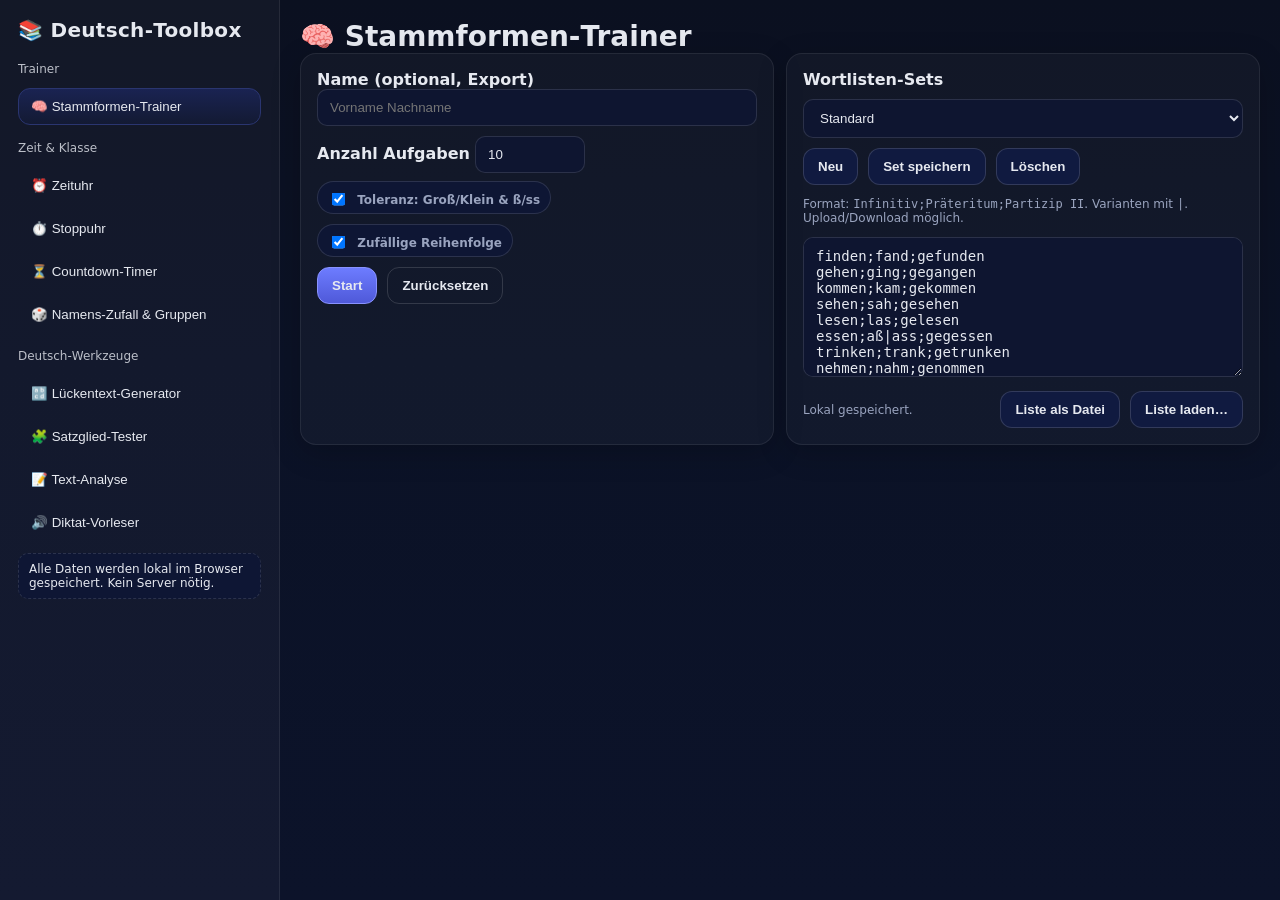
==== commit d3f34228: "Update index.html" ====
--- a/index.html
+++ b/index.html
@@ -5,27 +5,24 @@
   <meta name="viewport" content="width=device-width, initial-scale=1" />
   <title>Deutsch‑Toolbox – Unterrichtswebsite</title>
   <style>
-    :root{--bg:#0b1020;--panel:#0f1736;--card:#131a33;--muted:#9aa4bf;--text:#e6e9f0;--accent:#6d7cff;--ok:#16a34a;--bad:#dc2626;}
+    :root{--bg:#0b1020;--panel:#0f1736;--card:#131a33;--muted:#9aa4bf;--text:#e6e9f0;--accent:#6d7cff;--ok:#16a34a;--bad:#dc2626}
     *{box-sizing:border-box}
     body{margin:0;font-family:system-ui,-apple-system,"Segoe UI",Roboto,Ubuntu,Inter,Arial,sans-serif;background:linear-gradient(180deg,#0b1020,#0b1226 40%,#0c132a);color:var(--text)}
     .app{display:grid;grid-template-columns:280px 1fr;min-height:100dvh}
-    .side{background:rgba(255,255,255,0.03);border-right:1px solid rgba(255,255,255,0.08);padding:18px;position:sticky;top:0;height:100dvh}
+    .side{background:rgba(255,255,255,.03);border-right:1px solid rgba(255,255,255,.08);padding:18px;position:sticky;top:0;height:100dvh}
     .brand{font-weight:900;letter-spacing:.3px;margin-bottom:14px;font-size:20px}
     .nav{display:flex;flex-direction:column;gap:6px}
     .nav button{width:100%;text-align:left;padding:10px 12px;border-radius:12px;border:1px solid transparent;background:transparent;color:var(--text);cursor:pointer}
     .nav button.active{background:linear-gradient(180deg,#1a2352,#131a33);border-color:#2a3570}
-    .nav .group{margin-top:12px;color:var(--muted);font-size:12px;font-weight:700;text-transform:uppercase;letter-spacing:.06em}
     .main{padding:20px}
     .tool{display:none}
     .tool.active{display:block}
-
     .card{background:rgba(255,255,255,.03);border:1px solid rgba(255,255,255,.08);border-radius:16px;padding:16px;box-shadow:0 8px 30px rgba(0,0,0,.2)}
     .row{display:flex;gap:10px;align-items:center;flex-wrap:wrap}
     .grid{display:grid;gap:12px}
     .grid2{grid-template-columns:1fr 1fr}
     .grid3{grid-template-columns:repeat(3,1fr)}
     @media(min-width:980px){.grid2{display:grid}.grid3{display:grid}}
-
     label{font-weight:700}
     input[type="text"],input[type="number"],textarea,select{width:100%;padding:10px 12px;border-radius:10px;border:1px solid rgba(255,255,255,.12);background:#0e1530;color:var(--text);outline:none}
     textarea{min-height:140px;font-family:ui-monospace,Menlo,Consolas,monospace;font-size:14px}
@@ -39,8 +36,6 @@
     .table th,.table td{border-bottom:1px solid rgba(255,255,255,.08);padding:8px 6px;text-align:left;font-size:14px}
     .qbig{font-size:clamp(20px,3.6vw,28px);font-weight:900}
     .small{font-size:12px}
-    .spacer{height:6px}
-    .tools-header{font-weight:900;font-size:24px;margin:6px 0 14px}
     .hint{background:#0e1634;border:1px dashed rgba(255,255,255,.12);padding:8px 10px;border-radius:10px}
   </style>
 </head>
@@ -49,47 +44,45 @@
     <aside class="side">
       <div class="brand">📚 Deutsch‑Toolbox</div>
       <div class="nav" id="nav"></div>
-      <div class="spacer"></div>
-      <div class="hint small">Daten werden lokal im Browser gespeichert. Keine Server nötig.</div>
+      <div class="hint small" style="margin-top:12px">Alle Daten werden lokal im Browser gespeichert. Kein Server nötig.</div>
     </aside>
 
     <main class="main">
-      <!-- ===== Tools Container ===== -->
       <div id="tools"></div>
     </main>
   </div>
 
   <template id="tpl-nav">
-    <div class="group">Trainer</div>
+    <div class="small" style="opacity:.8;margin:6px 0">Trainer</div>
     <button data-tool="stammformen" class="active">🧠 Stammformen‑Trainer</button>
 
-    <div class="group">Zeit & Klasse</div>
+    <div class="small" style="opacity:.8;margin:10px 0 6px">Zeit & Klasse</div>
     <button data-tool="clock">⏰ Zeituhr</button>
     <button data-tool="stopwatch">⏱️ Stoppuhr</button>
     <button data-tool="countdown">⏳ Countdown‑Timer</button>
     <button data-tool="names">🎲 Namens‑Zufall & Gruppen</button>
 
-    <div class="group">Deutsch‑Werkzeuge</div>
+    <div class="small" style="opacity:.8;margin:10px 0 6px">Deutsch‑Werkzeuge</div>
     <button data-tool="cloze">🔡 Lückentext‑Generator</button>
-    <button data-tool="scrambler">🧩 Satzbau‑Mixer</button>
+    <button data-tool="satzglieder">🧩 Satzglied‑Tester</button>
     <button data-tool="textstats">📝 Text‑Analyse</button>
     <button data-tool="dictation">🔊 Diktat‑Vorleser</button>
   </template>
 
   <template id="tpl-tools">
-    <!-- =============== STAMMFORMEN =============== -->
+    <!-- STAMMFORMEN -->
     <section class="tool active" id="tool-stammformen">
-      <div class="tools-header">🧠 Stammformen‑Trainer</div>
+      <div class="qbig">🧠 Stammformen‑Trainer</div>
       <div class="grid grid2">
         <div class="card">
           <div class="row" style="justify-content:space-between;align-items:flex-end;margin-bottom:8px">
             <div style="flex:1;min-width:220px">
               <label for="sf-student">Name (optional, Export)</label>
-              <input id="sf-student" type="text" placeholder="Vorname Nachname">
+              <input id="sf-student" type="text" placeholder="Vorname Nachname" />
             </div>
             <div>
               <label for="sf-count">Anzahl Aufgaben</label>
-              <input id="sf-count" type="number" min="1" value="10" style="width:110px">
+              <input id="sf-count" type="number" min="1" value="10" style="width:110px" />
             </div>
           </div>
           <div class="row" style="justify-content:space-between">
@@ -107,19 +100,21 @@
         </div>
         <div class="card">
           <div class="row" style="justify-content:space-between;align-items:center">
-            <div style="font-weight:800">Wortliste</div>
-            <div class="row">
-              <button class="btn" id="sf-saveList">Liste speichern</button>
-              <button class="btn ghost" id="sf-restoreList">Standard laden</button>
-            </div>
-          </div>
-          <p class="muted small">Format: <code>Infinitiv;Präteritum;Partizip II</code>. Varianten mit <code>|</code> trennen. Eine Zeile pro Verb.</p>
+            <div style="font-weight:800">Wortlisten‑Sets</div>
+            <div class="row">
+              <select id="sf-setSelect" style="min-width:160px"></select>
+              <button class="btn" id="sf-newSet">Neu</button>
+              <button class="btn" id="sf-saveSet">Set speichern</button>
+              <button class="btn" id="sf-delSet">Löschen</button>
+            </div>
+          </div>
+          <p class="muted small">Format: <code>Infinitiv;Präteritum;Partizip II</code>. Varianten mit <code>|</code>. Upload/Download möglich.</p>
           <textarea id="sf-list" spellcheck="false"></textarea>
           <div class="row" style="justify-content:space-between;margin-top:10px">
-            <div class="muted small">Lokal im Browser gespeichert.</div>
+            <div class="muted small">Lokal gespeichert.</div>
             <div class="row">
               <button class="btn" id="sf-downloadList">Liste als Datei</button>
-              <input type="file" id="sf-uploadList" accept=".txt,.csv" style="display:none">
+              <input type="file" id="sf-uploadList" accept=".txt,.csv" style="display:none" />
               <button class="btn" id="sf-uploadBtn">Liste laden…</button>
             </div>
           </div>
@@ -127,43 +122,46 @@
       </div>
     </section>
 
-    <!-- =============== CLOCK =============== -->
+    <!-- CLOCK -->
     <section class="tool" id="tool-clock">
-      <div class="tools-header">⏰ Zeituhr</div>
+      <div class="qbig">⏰ Zeituhr</div>
       <div class="card" style="text-align:center">
         <div id="clock-time" class="qbig" style="font-size:min(12vw,84px)">--:--:--</div>
         <div class="muted" id="clock-date"></div>
       </div>
     </section>
 
-    <!-- =============== STOPWATCH =============== -->
+    <!-- STOPWATCH -->
     <section class="tool" id="tool-stopwatch">
-      <div class="tools-header">⏱️ Stoppuhr</div>
+      <div class="qbig">⏱️ Stoppuhr</div>
       <div class="card" style="text-align:center">
         <div id="sw-display" class="qbig" style="font-size:min(12vw,72px)">00:00.000</div>
         <div class="row" style="justify-content:center;margin-top:10px">
           <button class="btn primary" id="sw-start">Start</button>
           <button class="btn" id="sw-lap">Runde</button>
-          <button class="btn ghost" id="sw-reset">Reset</button>
+          <button class="btn" id="sw-reset">Reset</button>
+        </div>
+        <div class="row" style="justify-content:center;margin-top:8px">
+          <input id="sw-lapName" placeholder="Runden‑Name (optional)" style="max-width:320px" />
         </div>
         <div style="margin-top:12px;max-height:220px;overflow:auto">
-          <table class="table" id="sw-laps"><thead><tr><th>#</th><th>Zeit</th></tr></thead><tbody></tbody></table>
-        </div>
-      </div>
-    </section>
-
-    <!-- ============== COUNTDOWN ============== -->
+          <table class="table" id="sw-laps"><thead><tr><th>#</th><th>Name</th><th>Zeit</th></tr></thead><tbody></tbody></table>
+        </div>
+      </div>
+    </section>
+
+    <!-- COUNTDOWN -->
     <section class="tool" id="tool-countdown">
-      <div class="tools-header">⏳ Countdown‑Timer</div>
+      <div class="qbig">⏳ Countdown‑Timer</div>
       <div class="card">
         <div class="grid grid3">
           <div>
             <label>Minuten</label>
-            <input id="cd-min" type="number" min="0" value="5">
+            <input id="cd-min" type="number" min="0" value="5" />
           </div>
           <div>
             <label>Sekunden</label>
-            <input id="cd-sec" type="number" min="0" max="59" value="0">
+            <input id="cd-sec" type="number" min="0" max="59" value="0" />
           </div>
           <div>
             <label>&nbsp;</label>
@@ -179,37 +177,29 @@
       </div>
     </section>
 
-    <!-- =============== NAMES =============== -->
+    <!-- NAMES & GROUPS -->
     <section class="tool" id="tool-names">
-      <div class="tools-header">🎲 Namens‑Zufall & Gruppen</div>
+      <div class="qbig">🎲 Namens‑Zufall & Gruppen</div>
       <div class="grid grid2">
         <div class="card">
           <label>Namensliste (eine Zeile pro Name)</label>
           <textarea id="ng-list" placeholder="Anna\nBen\nElif\n..." spellcheck="false"></textarea>
           <div class="row" style="justify-content:space-between;margin-top:8px">
-            <div class="row">
-              <label class="pill"><input id="ng-noRepeat" type="checkbox" checked style="transform:translateY(1.5px);margin-right:8px"> Nicht wiederholen</label>
-            </div>
-            <div class="row">
-              <button class="btn" id="ng-save">Speichern</button>
-              <button class="btn ghost" id="ng-clear">Leeren</button>
-            </div>
-          </div>
-        </div>
-        <div class="card">
-          <div class="row" style="justify-content:space-between">
-            <div class="qbig" id="ng-picked">—</div>
+            <label class="pill"><input id="ng-noRepeat" type="checkbox" checked style="transform:translateY(1.5px);margin-right:8px"> Nicht wiederholen</label>
             <div class="row">
               <button class="btn primary" id="ng-pick">Ziehen</button>
               <button class="btn" id="ng-reset">Reset</button>
             </div>
           </div>
-          <div class="muted small" id="ng-remaining"></div>
-          <div class="spacer"></div>
-          <div class="grid grid3">
+          <div class="hint small" id="ng-picked" style="margin-top:8px">—</div>
+        </div>
+        <div class="card">
+          <label>Konflikt‑Paare (Name1,Name2 pro Zeile: dürfen nicht in einer Gruppe sein)</label>
+          <textarea id="ng-conflicts" placeholder="Anna,Ben\nElif,Max"></textarea>
+          <div class="grid grid3" style="margin-top:8px">
             <div>
               <label>Gruppengröße</label>
-              <input id="ng-gsize" type="number" min="2" value="3">
+              <input id="ng-gsize" type="number" min="2" value="3" />
             </div>
             <div>
               <label>&nbsp;</label>
@@ -221,27 +211,28 @@
       </div>
     </section>
 
-    <!-- ============== CLOZE ============== -->
+    <!-- CLOZE -->
     <section class="tool" id="tool-cloze">
-      <div class="tools-header">🔡 Lückentext‑Generator</div>
-      <div class="grid grid2">
-        <div class="card">
-          <label>Ausgangstext</label>
+      <div class="qbig">🔡 Lückentext‑Generator</div>
+      <div class="grid grid2">
+        <div class="card">
+          <label>Ausgangstext (Formatierung bleibt erhalten)</label>
           <textarea id="cz-input" placeholder="Füge hier den Text ein…"></textarea>
           <div class="grid grid3" style="margin-top:10px">
             <div>
               <label>Lückenanteil (%)</label>
-              <input id="cz-pct" type="number" min="0" max="90" value="20">
+              <input id="cz-pct" type="number" min="0" max="90" value="20" />
             </div>
             <div>
               <label>Min. Wortlänge</label>
-              <input id="cz-minlen" type="number" min="2" value="4">
+              <input id="cz-minlen" type="number" min="2" value="4" />
             </div>
             <div>
               <label>&nbsp;</label>
               <div class="row">
                 <button class="btn primary" id="cz-make">Erstellen</button>
-                <button class="btn" id="cz-print">Drucken</button>
+                <button class="btn" id="cz-copy">In Zwischenablage</button>
+                <button class="btn ghost" id="cz-showKey">Lösung ein/aus</button>
               </div>
             </div>
           </div>
@@ -249,41 +240,36 @@
         <div class="card">
           <div class="row" style="justify-content:space-between">
             <div style="font-weight:800">Arbeitsblatt</div>
-            <div class="row">
-              <button class="btn" id="cz-copy">In Zwischenablage</button>
-              <button class="btn ghost" id="cz-showKey">Lösung ein/aus</button>
-            </div>
+            <button class="btn" id="cz-print">Drucken</button>
           </div>
           <div id="cz-output" style="white-space:pre-wrap;margin-top:8px"></div>
         </div>
       </div>
     </section>
 
-    <!-- ============== SCRAMBLER ============== -->
-    <section class="tool" id="tool-scrambler">
-      <div class="tools-header">🧩 Satzbau‑Mixer</div>
-      <div class="grid grid2">
-        <div class="card">
-          <label>Sätze (eine Zeile pro Satz)</label>
-          <textarea id="sb-input" placeholder="Weil es regnet, bleiben wir zu Hause.\nWenn die Glocke läutet, räumen alle auf."></textarea>
-          <div class="row" style="justify-content:space-between;margin-top:8px">
-            <label class="pill"><input id="sb-keepPunct" type="checkbox" checked style="transform:translateY(1.5px);margin-right:8px"> Satzzeichen behalten</label>
-            <div class="row">
-              <button class="btn primary" id="sb-make">Erstellen</button>
-              <button class="btn" id="sb-print">Drucken</button>
-            </div>
+    <!-- SATZGLIED-TESTER -->
+    <section class="tool" id="tool-satzglieder">
+      <div class="qbig">🧩 Satzglied‑Tester</div>
+      <div class="grid grid2">
+        <div class="card">
+          <label>Sätze (Satzglieder mit | trennen)</label>
+          <textarea id="sg-input" placeholder="[Subjekt]|[Prädikat]|[Objekt]|[Adverbiale]\nWir|lesen|heute|den Text."></textarea>
+          <div class="row" style="justify-content:flex-end;margin-top:8px">
+            <button class="btn primary" id="sg-make">Aufgaben erzeugen</button>
+            <button class="btn" id="sg-print">Drucken</button>
           </div>
         </div>
         <div class="card">
           <div style="font-weight:800">Arbeitsblatt</div>
-          <div id="sb-output" style="margin-top:8px"></div>
-        </div>
-      </div>
-    </section>
-
-    <!-- ============== TEXTSTATS ============== -->
+          <div id="sg-output" style="margin-top:8px"></div>
+        </div>
+      </div>
+      <div class="small muted" style="margin-top:6px">Hinweis: Testet Identifikation/Reihenfolge von Satzgliedern; keine automatische Verbbeugung.</div>
+    </section>
+
+    <!-- TEXT-ANALYSE -->
     <section class="tool" id="tool-textstats">
-      <div class="tools-header">📝 Text‑Analyse</div>
+      <div class="qbig">📝 Text‑Analyse</div>
       <div class="grid grid2">
         <div class="card">
           <label>Text</label>
@@ -317,13 +303,17 @@
             <div style="font-weight:800">Häufigste Wörter</div>
             <div id="ts-top" class="small muted"></div>
           </div>
-        </div>
-      </div>
-    </section>
-
-    <!-- ============== DICTATION ============== -->
+          <div style="margin-top:10px">
+            <div style="font-weight:800">Direkte Rede – Auszüge</div>
+            <div id="ts-quotes" class="small"></div>
+          </div>
+        </div>
+      </div>
+    </section>
+
+    <!-- DIKTAT -->
     <section class="tool" id="tool-dictation">
-      <div class="tools-header">🔊 Diktat‑Vorleser</div>
+      <div class="qbig">🔊 Diktat‑Vorleser</div>
       <div class="grid grid2">
         <div class="card">
           <label>Text (Satz pro Zeile empfohlen)</label>
@@ -331,11 +321,11 @@
           <div class="grid grid3" style="margin-top:10px">
             <div>
               <label>Tempo (0.5–1.5)</label>
-              <input id="dk-rate" type="number" min="0.5" max="1.5" step="0.1" value="0.9">
+              <input id="dk-rate" type="number" min="0.5" max="1.5" step="0.1" value="0.9" />
             </div>
             <div>
               <label>Pause zwischen Zeilen (s)</label>
-              <input id="dk-pause" type="number" min="0" step="0.5" value="2">
+              <input id="dk-pause" type="number" min="0" step="0.5" value="2" />
             </div>
             <div>
               <label>&nbsp;</label>
@@ -356,222 +346,90 @@
   </template>
 
   <script>
-    // ---------- Navigation & Mount ----------
-    const navHost = document.getElementById('nav');
-    const toolsHost = document.getElementById('tools');
+    // Mount UI
+    const navHost=document.getElementById('nav');
+    const toolsHost=document.getElementById('tools');
     navHost.appendChild(document.getElementById('tpl-nav').content.cloneNode(true));
     toolsHost.appendChild(document.getElementById('tpl-tools').content.cloneNode(true));
 
+    // Navigation behavior
     navHost.addEventListener('click', (e)=>{
-      const btn = e.target.closest('button[data-tool]');
-      if(!btn) return;
+      const btn=e.target.closest('button[data-tool]'); if(!btn) return;
       navHost.querySelectorAll('button[data-tool]').forEach(b=>b.classList.remove('active'));
       btn.classList.add('active');
-      const id = 'tool-'+btn.dataset.tool;
-      document.querySelectorAll('.tool').forEach(t=>t.classList.remove('active'));
+      const id='tool-'+btn.dataset.tool; document.querySelectorAll('.tool').forEach(t=>t.classList.remove('active'));
       document.getElementById(id).classList.add('active');
     });
 
-    // ---------- Helper ----------
-    const esc = s => String(s).replace(/&/g,'&amp;').replace(/</g,'&lt;').replace(/>/g,'&gt;');
-    const ls = (k,v) => v===undefined ? localStorage.getItem(k) : localStorage.setItem(k,v);
-    const shuffle = a => a.sort(()=>Math.random()-0.5);
-
-    function norm(str,tolerant=true){
-      if(!str) return '';
-      let x = String(str).trim();
-      if(tolerant){ x=x.toLowerCase().replace(/ß/g,'ss').replace(/\s+/g,' '); }
-      return x;
-    }
-
-    function flash(msg){
-      const el=document.createElement('div'); el.textContent=msg; el.style.position='fixed';el.style.right='16px';el.style.bottom='16px';el.style.padding='10px 12px';el.style.borderRadius='10px';el.style.background='#0f1838';el.style.border='1px solid rgba(255,255,255,.14)'; el.style.zIndex=9999;
-      document.body.appendChild(el); setTimeout(()=>el.remove(),1200);
-    }
-
-    // ==================================================
-    // 1) STAMMFORMEN
-    // ==================================================
-    const SF_DEFAULT = `finden;fand;gefunden\ngehen;ging;gegangen\nkommen;kam;gekommen\nsehen;sah;gesehen\nlesen;las;gelesen\nessen;aß|ass;gegessen\ntrinken;trank;getrunken\nnehmen;nahm;genommen\nschreiben;schrieb;geschrieben\nbleiben;blieb;geblieben\nschlafen;schlief;geschlafen\nsprechen;sprach;gesprochen\nlaufen;lief;gelaufen\ntragen;trug;getragen\nhelfen;half;geholfen\nwerfen;warf;geworfen\nbeginnen;begann;begonnen\ngewinnen;gewann;gewonnen\nverstehen;verstand;verstanden\nverlieren;verlor;verloren\nziehen;zog;gezogen\nfahren;fuhr;gefahren\nreiten;ritt;geritten\nsingen;sang;gesungen\nspringen;sprang;gesprungen\n`;
-
-    const sf = {
-      listEl: document.getElementById('sf-list'),
-      quizEl: document.getElementById('sf-quiz'),
-      sumEl: document.getElementById('sf-summary'),
-      startBtn: document.getElementById('sf-start'),
-      resetBtn: document.getElementById('sf-reset'),
-      results: [], deck: [], idx:0,
-      parse(){
-        const lines = this.listEl.value.split(/\r?\n/).map(l=>l.trim()).filter(Boolean);
-        const items=[]; for(const ln of lines){ const p=ln.split(';'); if(p.length<3) continue; items.push({inf:p[0].trim(), praet:p[1].split('|').map(s=>s.trim()), part2:p[2].split('|').map(s=>s.trim())}); }
-        return items;
-      },
-      isOk(u, sols){ const tol=document.getElementById('sf-tolerant').checked; const U=norm(u,tol); return sols.some(s=>norm(s,tol)===U); },
-      renderCard(){ const item=this.deck[this.idx]; const tol=document.getElementById('sf-tolerant').checked;
-        this.quizEl.innerHTML=`<div class="card"><div class="row" style="justify-content:space-between;align-items:center"><div><div class="small muted">Aufgabe ${this.idx+1} von ${this.deck.length}</div><div class="qbig">Infinitiv: <span style="color:#a5b4fc">${esc(item.inf)}</span></div></div><div class="pill">Toleranz: ${tol?'an':'aus'}</div></div><div class="grid grid2" style="margin-top:10px"><div><label>Präteritum</label><input id="sf-p" type="text" autocomplete="off"></div><div><label>Partizip II</label><input id="sf-pa" type="text" autocomplete="off"></div></div><div class="row" style="justify-content:flex-end;margin-top:10px">${this.idx>0?'<button class="btn" id="sf-back">Zurück</button>':''}<button class="btn primary" id="sf-check">Prüfen</button>${this.idx<this.deck.length-1?'':'<button class="btn" id="sf-finish">Beenden</button>'}</div><div id="sf-fb" style="margin-top:10px"></div></div>`;
-        document.getElementById('sf-check').onclick=()=>this.check();
-        const b=document.getElementById('sf-back'); if(b) b.onclick=()=>{ if(this.idx>0){ this.idx--; this.renderCard(); } };
-        const f=document.getElementById('sf-finish'); if(f) f.onclick=()=>this.finish();
-        document.getElementById('sf-p').addEventListener('keydown',e=>{if(e.key==='Enter') document.getElementById('sf-check').click();});
-        document.getElementById('sf-pa').addEventListener('keydown',e=>{if(e.key==='Enter') document.getElementById('sf-check').click();});
-        document.getElementById('sf-p').focus();
-      },
-      start(){ const items=this.parse(); if(!items.length){ alert('Wortliste ist leer.'); return; }
-        const n=Math.max(1, parseInt(document.getElementById('sf-count').value||'1',10));
-        this.deck=[...items]; if(document.getElementById('sf-shuffle').checked) shuffle(this.deck);
-        this.deck=this.deck.slice(0,Math.min(n,this.deck.length)); this.idx=0; this.results=[];
-        this.sumEl.style.display='none'; this.quizEl.style.display='block'; this.renderCard();
-      },
-      check(){ const it=this.deck[this.idx]; const p=document.getElementById('sf-p').value; const pa=document.getElementById('sf-pa').value; const okP=this.isOk(p,it.praet); const okPa=this.isOk(pa,it.part2);
-        this.results[this.idx]={ inf:it.inf, praet_ok:okP, praet_user:p, praet_solutions:[...it.praet], part2_ok:okPa, part2_user:pa, part2_solutions:[...it.part2], correct: okP && okPa };
-        const fb=document.getElementById('sf-fb'); fb.innerHTML=`<div class="hint"><div><span class="${okP?'ok':'bad'}">${okP?'✓ richtig':'✗ falsch'}</span> – Präteritum: <span class="muted">${esc(p||'—')}</span> <span class="small">(Lösung: ${it.praet.map(esc).join(' | ')})</span></div><div style="margin-top:6px"><span class="${okPa?'ok':'bad'}">${okPa?'✓ richtig':'✗ falsch'}</span> – Partizip II: <span class="muted">${esc(pa||'—')}</span> <span class="small">(Lösung: ${it.part2.map(esc).join(' | ')})</span></div></div>`;
-        const next=document.createElement('button'); next.className='btn'; next.textContent=this.idx<this.deck.length-1?'Weiter':'Zur Übersicht'; next.style.marginTop='8px'; next.onclick=()=>{ if(this.idx<this.deck.length-1){ this.idx++; this.renderCard(); } else { this.finish(); } };
-        fb.appendChild(next);
-      },
-      finish(){ this.quizEl.style.display='none'; const total=this.deck.length; const solved=this.results.filter(r=>r&&r.correct).length; const pct=Math.round(solved/total*100);
-        const rows=this.results.map((r,i)=>`<tr><td>${i+1}</td><td>${esc(r.inf)}</td><td class="${r.praet_ok?'ok':'bad'}">${r.praet_ok?'✓':'✗'}</td><td>${esc(r.praet_user||'—')}</td><td class="small">${r.praet_solutions.map(esc).join(' | ')}</td><td class="${r.part2_ok?'ok':'bad'}">${r.part2_ok?'✓':'✗'}</td><td>${esc(r.part2_user||'—')}</td><td class="small">${r.part2_solutions.map(esc).join(' | ')}</td></tr>`).join('');
-        this.sumEl.innerHTML=`<div class="card"><div class="row" style="justify-content:space-between;align-items:center"><div><div class="qbig">Ergebnis: ${solved}/${total} (${pct}%)</div><div class="muted small">${new Date().toLocaleString()}</div></div><div class="row"><button class="btn" id="sf-retry">Noch einmal</button><button class="btn primary" id="sf-export">CSV exportieren</button></div></div><div style="overflow:auto;margin-top:10px"><table class="table"><thead><tr><th>#</th><th>Infinitiv</th><th colspan="3">Präteritum</th><th colspan="3">Partizip II</th></tr></thead><tbody>${rows}</tbody></table></div></div>`;
-        this.sumEl.style.display='block';
-        document.getElementById('sf-retry').onclick=()=>this.start();
-        document.getElementById('sf-export').onclick=()=>this.exportCSV();
-      },
-      exportCSV(){ const name=(document.getElementById('sf-student').value||'ohneName').trim(); const tol=document.getElementById('sf-tolerant').checked?'an':'aus'; const total=this.deck.length; const solved=this.results.filter(r=>r&&r.correct).length; const pct=Math.round(solved/total*100);
-        const header=['Name','Zeit','Toleranz','Gesamt','Richtig','Prozent','#','Infinitiv','Prät_richtig','Prät_Eingabe','Prät_Lösungen','Part_richtig','Part_Eingabe','Part_Lösungen'];
-        const rows=this.results.map((r,i)=>[name,new Date().toISOString(),tol,total,solved,pct,i+1,r.inf,r.praet_ok?'1':'0',r.praet_user,r.praet_solutions.join(' | '),r.part2_ok?'1':'0',r.part2_user,r.part2_solutions.join(' | ')]);
-        const csv=[header,...rows].map(r=>r.map(v=>`"${String(v??'').replace(/"/g,'""')}"`).join(',')).join('\n');
-        const a=document.createElement('a'); a.href=URL.createObjectURL(new Blob([csv],{type:'text/csv;charset=utf-8;'})); a.download=`stammformen_${name.replace(/\s+/g,'_')}_${new Date().toISOString().slice(0,10)}.csv`; document.body.appendChild(a); a.click(); a.remove();
-      }
-    };
-
-    // Bind list storage
-    const lsKey='dtb_stammformen_v1';
-    const listEl=sf.listEl; listEl.value = (ls(lsKey) && ls(lsKey).trim()) ? ls(lsKey) : SF_DEFAULT.trim();
-    document.getElementById('sf-saveList').onclick=()=>{ ls(lsKey, listEl.value.trim()); flash('Gespeichert.'); };
-    document.getElementById('sf-restoreList').onclick=()=>{ listEl.value=SF_DEFAULT.trim(); flash('Standardliste geladen.'); };
-    document.getElementById('sf-downloadList').onclick=()=>{ const a=document.createElement('a'); a.href=URL.createObjectURL(new Blob([listEl.value],{type:'text/plain;charset=utf-8;'})); a.download='stammformen_liste.txt'; document.body.appendChild(a); a.click(); a.remove(); };
+    // Helpers
+    const esc=s=>String(s).replace(/&/g,'&amp;').replace(/</g,'&lt;').replace(/>/g,'&gt;');
+    const pad=n=>String(n).padStart(2,'0');
+    const shuffle=a=>a.sort(()=>Math.random()-0.5);
+
+    // 1) Stammformen (Sets + Mail + Export)
+    const SF_DEFAULT=`finden;fand;gefunden\ngehen;ging;gegangen\nkommen;kam;gekommen\nsehen;sah;gesehen\nlesen;las;gelesen\nessen;aß|ass;gegessen\ntrinken;trank;getrunken\nnehmen;nahm;genommen\nschreiben;schrieb;geschrieben\nbleiben;blieb;geblieben\nschlafen;schlief;geschlafen\nsprechen;sprach;gesprochen\nlaufen;lief;gelaufen\ntragen;trug;getragen\nhelfen;half;geholfen\nwerfen;warf;geworfen\nbeginnen;begann;begonnen\ngewinnen;gewann;gewonnen\nverstehen;verstand;verstanden\nverlieren;verlor;verloren\nziehen;zog;gezogen\nfahren;fuhr;gefahren\nreiten;ritt;geritten\nsingen;sang;gesungen\nspringen;sprang;gesprungen\n`;
+    const sfList=document.getElementById('sf-list');
+    const sfSelect=document.getElementById('sf-setSelect');
+    const SF_STORAGE_KEY='dt_sets_v1';
+    function loadSets(){ const raw=localStorage.getItem(SF_STORAGE_KEY); let sets= raw? JSON.parse(raw): {"Standard":SF_DEFAULT.trim()}; sfSelect.innerHTML=''; Object.keys(sets).forEach(name=>{ const o=document.createElement('option'); o.value=name; o.textContent=name; sfSelect.appendChild(o); }); if(!sets[sfSelect.value]) sfSelect.value=Object.keys(sets)[0]; sfList.value=sets[sfSelect.value]; }
+    function saveSets(sets){ localStorage.setItem(SF_STORAGE_KEY, JSON.stringify(sets)); }
+    document.getElementById('sf-newSet').onclick=()=>{ const name=prompt('Name für neues Set:'); if(!name) return; const raw=localStorage.getItem(SF_STORAGE_KEY); const sets= raw? JSON.parse(raw): {}; if(sets[name]){ alert('Set existiert bereits.'); return; } sets[name]=sfList.value.trim()||SF_DEFAULT.trim(); saveSets(sets); loadSets(); sfSelect.value=name; };
+    document.getElementById('sf-saveSet').onclick=()=>{ const raw=localStorage.getItem(SF_STORAGE_KEY); const sets= raw? JSON.parse(raw): {}; const name=sfSelect.value||'Standard'; sets[name]=sfList.value.trim(); saveSets(sets); alert('Set gespeichert.'); };
+    document.getElementById('sf-delSet').onclick=()=>{ const name=sfSelect.value; if(!confirm('Set "'+name+'" löschen?')) return; const raw=localStorage.getItem(SF_STORAGE_KEY); const sets= raw? JSON.parse(raw): {}; delete sets[name]; if(Object.keys(sets).length===0) sets['Standard']=SF_DEFAULT.trim(); saveSets(sets); loadSets(); };
+    sfSelect.onchange=()=>{ const raw=localStorage.getItem(SF_STORAGE_KEY); const sets= raw? JSON.parse(raw): {}; sfList.value=sets[sfSelect.value]||''; };
+    document.getElementById('sf-downloadList').onclick=()=>{ const a=document.createElement('a'); a.href=URL.createObjectURL(new Blob([sfList.value],{type:'text/plain;charset=utf-8;'})); a.download='stammformen_liste.txt'; document.body.appendChild(a); a.click(); a.remove(); };
     document.getElementById('sf-uploadBtn').onclick=()=>document.getElementById('sf-uploadList').click();
-    document.getElementById('sf-uploadList').addEventListener('change',e=>{ const f=e.target.files?.[0]; if(!f) return; const r=new FileReader(); r.onload=()=>{ listEl.value=String(r.result||''); flash('Liste geladen.'); }; r.readAsText(f); });
-    document.getElementById('sf-start').onclick=()=>sf.start();
-    document.getElementById('sf-reset').onclick=()=>{ sf.results=[]; sf.quizEl.style.display='none'; sf.sumEl.style.display='none'; };
-
-    // ==================================================
-    // 2) CLOCK
-    // ==================================================
-    function pad(n){return String(n).padStart(2,'0');}
-    function tickClock(){ const d=new Date(); const t=`${pad(d.getHours())}:${pad(d.getMinutes())}:${pad(d.getSeconds())}`; document.getElementById('clock-time').textContent=t; document.getElementById('clock-date').textContent=d.toLocaleDateString(undefined,{weekday:'long',year:'numeric',month:'long',day:'numeric'}); }
+    document.getElementById('sf-uploadList').addEventListener('change',e=>{ const f=e.target.files&&e.target.files[0]; if(!f) return; const r=new FileReader(); r.onload=()=>{ sfList.value=String(r.result||''); }; r.readAsText(f); });
+    function sfParse(){ const lines=sfList.value.split(/\r?\n/).map(l=>l.trim()).filter(Boolean); const items=[]; lines.forEach(ln=>{ const p=ln.split(';'); if(p.length<3) return; items.push({inf:p[0].trim(), praet:p[1].split('|').map(s=>s.trim()), part2:p[2].split('|').map(s=>s.trim())}); }); return items; }
+    function norm(s,tolerant){ if(!s) return ''; let x=String(s).trim(); if(tolerant){ x=x.toLowerCase().replace(/ß/g,'ss').replace(/\s+/g,' '); } return x; }
+    function isOk(u,sols,tol){ const U=norm(u,tol); return sols.some(s=>norm(s,tol)===U); }
+    let sfDeck=[], sfIdx=0, sfResults=[];
+    document.getElementById('sf-start').onclick=()=>{ const items=sfParse(); if(!items.length){ alert('Wortliste ist leer.'); return; } const n=Math.max(1, parseInt(document.getElementById('sf-count').value||'1',10)); sfDeck=[...items]; if(document.getElementById('sf-shuffle').checked) sfDeck.sort(()=>Math.random()-0.5); sfDeck=sfDeck.slice(0,Math.min(n,sfDeck.length)); sfIdx=0; sfResults=[]; document.getElementById('sf-summary').style.display='none'; document.getElementById('sf-quiz').style.display='block'; sfRender(); };
+    document.getElementById('sf-reset').onclick=()=>{ sfResults=[]; document.getElementById('sf-quiz').style.display='none'; document.getElementById('sf-summary').style.display='none'; };
+    function sfRender(){ const it=sfDeck[sfIdx]; const tol=document.getElementById('sf-tolerant').checked; const q=document.getElementById('sf-quiz'); q.innerHTML='<div class="card"><div class="row" style="justify-content:space-between;align-items:center"><div><div class="small muted">Aufgabe '+(sfIdx+1)+' von '+sfDeck.length+'</div><div class="qbig">Infinitiv: <span style="color:#a5b4fc">'+esc(it.inf)+'</span></div></div><div class="pill">Toleranz: '+(tol?'an':'aus')+'</div></div><div class="grid grid2" style="margin-top:10px"><div><label>Präteritum</label><input id="sf-p" type="text" autocomplete="off"></div><div><label>Partizip II</label><input id="sf-pa" type="text" autocomplete="off"></div></div><div class="row" style="justify-content:flex-end;margin-top:10px">'+(sfIdx>0?'<button class="btn" id="sf-back">Zurück</button>':'')+'<button class="btn primary" id="sf-check">Prüfen</button>'+(sfIdx<sfDeck.length-1?'':'<button class="btn" id="sf-finish">Beenden</button>')+'</div><div id="sf-fb" style="margin-top:10px"></div></div>'; document.getElementById('sf-check').onclick=sfCheck; var b=document.getElementById('sf-back'); if(b) b.onclick=function(){ if(sfIdx>0){ sfIdx--; sfRender(); } }; var f=document.getElementById('sf-finish'); if(f) f.onclick=sfFinish; document.getElementById('sf-p').addEventListener('keydown',e=>{ if(e.key==='Enter') document.getElementById('sf-check').click(); }); document.getElementById('sf-pa').addEventListener('keydown',e=>{ if(e.key==='Enter') document.getElementById('sf-check').click(); }); document.getElementById('sf-p').focus(); }
+    function sfCheck(){ const it=sfDeck[sfIdx]; const p=document.getElementById('sf-p').value; const pa=document.getElementById('sf-pa').value; const tol=document.getElementById('sf-tolerant').checked; const okP=isOk(p,it.praet,tol); const okPa=isOk(pa,it.part2,tol); sfResults[sfIdx]={inf:it.inf,praet_ok:okP,praet_user:p,praet_solutions:[...it.praet],part2_ok:okPa,part2_user:pa,part2_solutions:[...it.part2],correct: okP&&okPa}; const fb=document.getElementById('sf-fb'); fb.innerHTML='<div class="hint"><div><span class="'+(okP?'ok':'bad')+'">'+(okP?'✓ richtig':'✗ falsch')+'</span> – Präteritum: <span class="muted">'+esc(p||'—')+'</span> <span class="small">(Lösung: '+it.praet.map(esc).join(' | ')+')</span></div><div style="margin-top:6px"><span class="'+(okPa?'ok':'bad')+'">'+(okPa?'✓ richtig':'✗ falsch')+'</span> – Partizip II: <span class="muted">'+esc(pa||'—')+'</span> <span class="small">(Lösung: '+it.part2.map(esc).join(' | ')+')</span></div></div>'; const next=document.createElement('button'); next.className='btn'; next.textContent= sfIdx<sfDeck.length-1? 'Weiter':'Zur Übersicht'; next.style.marginTop='8px'; next.onclick=()=>{ if(sfIdx<sfDeck.length-1){ sfIdx++; sfRender(); } else { sfFinish(); } }; fb.appendChild(next); }
+    function sfFinish(){ const total=sfDeck.length; const solved=sfResults.filter(r=>r&&r.correct).length; const pct=Math.round(solved/total*100); const name=(document.getElementById('sf-student').value||'ohneName').trim(); const rows=sfResults.map((r,i)=>'<tr><td>'+(i+1)+'</td><td>'+esc(r.inf)+'</td><td class="'+(r.praet_ok?'ok':'bad')+'">'+(r.praet_ok?'✓':'✗')+'</td><td>'+esc(r.praet_user||'—')+'</td><td class="small">'+r.praet_solutions.map(esc).join(' | ')+'</td><td class="'+(r.part2_ok?'ok':'bad')+'">'+(r.part2_ok?'✓':'✗')+'</td><td>'+esc(r.part2_user||'—')+'</td><td class="small">'+r.part2_solutions.map(esc).join(' | ')+'</td></tr>').join(''); const sum=document.getElementById('sf-summary'); sum.innerHTML='<div class="card"><div class="row" style="justify-content:space-between;align-items:center"><div><div class="qbig">Ergebnis: '+solved+'/'+total+' ('+pct+'%)</div><div class="muted small">'+new Date().toLocaleString()+'</div></div><div class="row"><button class="btn" id="sf-retry">Noch einmal</button><button class="btn primary" id="sf-export">CSV exportieren</button><button class="btn" id="sf-email">Per E‑Mail senden</button></div></div><div style="overflow:auto;margin-top:10px"><table class="table"><thead><tr><th>#</th><th>Infinitiv</th><th colspan="3">Präteritum</th><th colspan="3">Partizip II</th></tr></thead><tbody>'+rows+'</tbody></table></div></div>'; sum.style.display='block'; document.getElementById('sf-quiz').style.display='none'; document.getElementById('sf-retry').onclick=()=>document.getElementById('sf-start').click(); document.getElementById('sf-export').onclick=()=>{ const header=['Name','Zeit','Gesamt','Richtig','Prozent','#','Infinitiv','Prät_richtig','Prät_Eingabe','Prät_Lösungen','Part_richtig','Part_Eingabe','Part_Lösungen']; const csv=[header].concat(sfResults.map((r,i)=>[name,new Date().toISOString(),total,solved,pct,i+1,r.inf,r.praet_ok?'1':'0',r.praet_user,r.praet_solutions.join(' | '),r.part2_ok?'1':'0',r.part2_user,r.part2_solutions.join(' | ')])).map(row=>row.map(v=>'"'+String(v==null?'':v).replace(/"/g,'""')+'"').join(',')).join('\n'); const a=document.createElement('a'); a.href=URL.createObjectURL(new Blob([csv],{type:'text/csv;charset=utf-8;'})); a.download='stammformen_'+name.replace(/\s+/g,'_')+'_'+new Date().toISOString().slice(0,10)+'.csv'; document.body.appendChild(a); a.click(); a.remove(); }; document.getElementById('sf-email').onclick=()=>{ const subject=encodeURIComponent(name+' – '+pct+'% Stammformen'); let body='Ergebnis Stammformen\nName: '+name+'\nDatum: '+new Date().toLocaleString()+'\nScore: '+solved+'/'+total+' ('+pct+'%)\n\n#\tInfinitiv\tPrät_ok\tPrät_Eingabe\tPart_ok\tPart_Eingabe\n'; sfResults.forEach((r,i)=>{ body+=(i+1)+'\t'+r.inf+'\t'+(r.praet_ok?'1':'0')+'\t'+(r.praet_user||'')+'\t'+(r.part2_ok?'1':'0')+'\t'+(r.part2_user||'')+'\n'; }); const mail='mailto:benedict.deiss@magwien.gv.at?subject='+subject+'&body='+encodeURIComponent(body); window.location.href=mail; }; }
+    loadSets();
+
+    // 2) Clock
+    function tickClock(){ const d=new Date(); const t=pad(d.getHours())+':'+pad(d.getMinutes())+':'+pad(d.getSeconds()); document.getElementById('clock-time').textContent=t; document.getElementById('clock-date').textContent=d.toLocaleDateString(undefined,{weekday:'long',year:'numeric',month:'long',day:'numeric'}); }
     setInterval(tickClock,250); tickClock();
 
-    // ==================================================
-    // 3) STOPWATCH
-    // ==================================================
-    const swDisp=document.getElementById('sw-display'); const swTable=document.querySelector('#sw-laps tbody');
-    let swStart=0, swRunning=false, swElapsed=0, swTimer=null, swLap=0;
-    function fmtMs(ms){ const m=Math.floor(ms/60000); const s=Math.floor((ms%60000)/1000); const t=ms%1000; return `${pad(m)}:${pad(s)}.${String(t).padStart(3,'0')}`; }
-    function swRender(){ const now=swRunning?Date.now():swStart; const ms=swRunning?(swElapsed + (Date.now()-swStart)):swElapsed; swDisp.textContent=fmtMs(ms); }
-    function swTick(){ if(!swRunning) return; const ms=swElapsed + (Date.now()-swStart); swDisp.textContent=fmtMs(ms); }
-    document.getElementById('sw-start').onclick=()=>{ if(!swRunning){ swRunning=true; swStart=Date.now(); swTimer=setInterval(swTick,31); document.getElementById('sw-start').textContent='Stopp'; } else { swElapsed += Date.now()-swStart; swRunning=false; clearInterval(swTimer); document.getElementById('sw-start').textContent='Start'; } };
-    document.getElementById('sw-reset').onclick=()=>{ swRunning=false; clearInterval(swTimer); swElapsed=0; swLap=0; swTable.innerHTML=''; swRender(); document.getElementById('sw-start').textContent='Start'; };
-    document.getElementById('sw-lap').onclick=()=>{ const ms=swRunning?(swElapsed + (Date.now()-swStart)):swElapsed; const tr=document.createElement('tr'); tr.innerHTML=`<td>${++swLap}</td><td>${fmtMs(ms)}</td>`; swTable.appendChild(tr); };
-    swRender();
-
-    // ==================================================
-    // 4) COUNTDOWN
-    // ==================================================
-    let cdTimer=null, cdRemain=0; const cdDisp=document.getElementById('cd-display');
-    function cdUpdate(){ const m=Math.floor(cdRemain/60), s=cdRemain%60; cdDisp.textContent=`${pad(m)}:${pad(s)}`; if(cdRemain<=0){ clearInterval(cdTimer); cdTimer=null; flash('Zeit abgelaufen!'); new AudioContext().resume?.(); try{ const ctx=new(window.AudioContext||window.webkitAudioContext)(); const o=ctx.createOscillator(); const g=ctx.createGain(); o.type='sine'; o.frequency.value=880; o.connect(g); g.connect(ctx.destination); o.start(); setTimeout(()=>{o.stop(); ctx.close();},500);}catch(e){} }
-    }
-    document.getElementById('cd-start').onclick=()=>{ const m=Math.max(0,parseInt(document.getElementById('cd-min').value||'0',10)); const s=Math.max(0,parseInt(document.getElementById('cd-sec').value||'0',10)); cdRemain=m*60+s; clearInterval(cdTimer); cdTimer=setInterval(()=>{ cdRemain--; cdUpdate(); },1000); cdUpdate(); };
-    document.getElementById('cd-reset').onclick=()=>{ clearInterval(cdTimer); cdTimer=null; const m=Math.max(0,parseInt(document.getElementById('cd-min').value||'0',10)); const s=Math.max(0,parseInt(document.getElementById('cd-sec').value||'0',10)); cdRemain=m*60+s; cdUpdate(); };
-    cdUpdate();
-
-    // ==================================================
-    // 5) NAMES
-    // ==================================================
-    const NG_KEY='dtb_names_v1';
-    const ngList=document.getElementById('ng-list'); const ngNoRep=document.getElementById('ng-noRepeat'); const ngPicked=document.getElementById('ng-picked'); const ngRemaining=document.getElementById('ng-remaining');
-    ngList.value = ls(NG_KEY) || '';
-    document.getElementById('ng-save').onclick=()=>{ ls(NG_KEY, ngList.value.trim()); flash('Namensliste gespeichert.'); };
-    document.getElementById('ng-clear').onclick=()=>{ ngList.value=''; ls(NG_KEY,''); };
-    let used=new Set();
-    function names(){ return ngList.value.split(/\r?\n/).map(s=>s.trim()).filter(Boolean); }
-    function updateRemaining(){ const total=names(); const rem=total.filter(n=>!used.has(n)); ngRemaining.textContent=`Übrig: ${rem.length}/${total.length}`; }
-    document.getElementById('ng-pick').onclick=()=>{ const all=names(); if(!all.length){ flash('Liste ist leer.'); return; } let pool=all; if(ngNoRep.checked){ pool=all.filter(n=>!used.has(n)); if(!pool.length){ used.clear(); pool=[...all]; }
-      }
-      const name=pool[Math.floor(Math.random()*pool.length)]; ngPicked.textContent=name; if(ngNoRep.checked) used.add(name); updateRemaining(); };
-    document.getElementById('ng-reset').onclick=()=>{ used.clear(); ngPicked.textContent='—'; updateRemaining(); };
-    updateRemaining();
-    document.getElementById('ng-groups').onclick=()=>{ const size=Math.max(2,parseInt(document.getElementById('ng-gsize').value||'2',10)); const arr=names(); if(arr.length<size){ flash('Zu wenige Namen.'); return; } const pool=[...arr]; shuffle(pool); const groups=[]; while(pool.length){ groups.push(pool.splice(0,size)); }
-      const out=groups.map((g,i)=>`<div class="hint" style="margin:6px 0"><b>Gruppe ${i+1}</b><br>${g.map(esc).join(', ')}</div>`).join(''); document.getElementById('ng-groupsOut').innerHTML=out; };
-
-    // ==================================================
-    // 6) CLOZE (Lückentext)
-    // ==================================================
-    const czOut=document.getElementById('cz-output'); let czKeyVisible=false; let czLast=null;
-    function tokenizeWords(text){ return text.match(/[A-Za-zÄÖÜäöüßÀ-ÖØ-öø-ÿ]+|[^\sA-Za-zÄÖÜäöüßÀ-ÖØ-öø-ÿ]+/g) || []; }
-    function makeCloze(){ const text=document.getElementById('cz-input').value; if(!text.trim()){ flash('Bitte Text einfügen.'); return; }
-      const pct=Math.max(0,Math.min(90,parseInt(document.getElementById('cz-pct').value||'20',10))); const minlen=Math.max(2,parseInt(document.getElementById('cz-minlen').value||'4',10));
-      const toks=tokenizeWords(text); const wordsIdx=[]; toks.forEach((t,i)=>{ if(/^[A-Za-zÄÖÜäöüßÀ-ÖØ-öø-ÿ]+$/.test(t) && t.length>=minlen) wordsIdx.push(i); });
-      shuffle(wordsIdx); const blanks=Math.floor(wordsIdx.length*pct/100); const chosen=new Set(wordsIdx.slice(0,blanks));
-      const key=[]; const worksheet=toks.map((t,i)=>{ if(chosen.has(i)){ key.push(t); const line = '_'.repeat(Math.max(4, Math.min( t.length+1, 20))); return line; } return t; }).join('');
-      czLast={worksheet, key}; czKeyVisible=false; renderCloze(); }
-    function renderCloze(){ if(!czLast){ czOut.textContent=''; return; } czOut.innerHTML = `<div style="white-space:pre-wrap">${esc(czLast.worksheet)}</div>` + (czKeyVisible? `<hr><div class="small"><b>Lösung:</b> ${czLast.key.map(esc).join(' / ')}</div>`: ''); }
-    document.getElementById('cz-make').onclick=makeCloze;
-    document.getElementById('cz-showKey').onclick=()=>{ czKeyVisible=!czKeyVisible; renderCloze(); };
-    document.getElementById('cz-copy').onclick=()=>{ if(!czLast){ return; } navigator.clipboard.writeText(czLast.worksheet).then(()=>flash('In Zwischenablage kopiert.')); };
-    document.getElementById('cz-print').onclick=()=>{ const w=window.open('','print'); const html=`<pre style="font-family:system-ui,Arial;white-space:pre-wrap">${esc(czLast?czLast.worksheet:'')}</pre>`; w.document.write(html); w.document.close(); w.focus(); w.print(); w.close(); };
-
-    // ==================================================
-    // 7) SCRAMBLER (Satzbau)
-    // ==================================================
-    function splitChunks(sentence, keepPunct){
-      const parts = sentence.split(/(,|;|:|\.|!|\?|—|–)/).filter(s=>s!==undefined && s!=='' );
-      if(keepPunct){
-        // Keep punctuation tokens but don't scramble them with words
-        let words=[]; let punct=[]; let buf='';
-        for(let i=0;i<parts.length;i++){
-          const t=parts[i];
-          if(/[,:;.!?—–]/.test(t)) { if(buf.trim()) { words.push(buf.trim()); buf=''; } punct.push(t); }
-          else { buf+=(t+' '); }
-        }
-        if(buf.trim()) words.push(buf.trim());
-        return {words, punct};
-      } else {
-        return {words: sentence.split(/\s+/).filter(Boolean), punct: []};
-      }
-    }
-    function makeScramble(){ const keep=document.getElementById('sb-keepPunct').checked; const lines=document.getElementById('sb-input').value.split(/\r?\n/).map(s=>s.trim()).filter(Boolean); if(!lines.length){ flash('Bitte Sätze eingeben.'); return; }
-      const out=lines.map((line,i)=>{ const {words} = splitChunks(line, keep); const mix=[...words]; shuffle(mix); return `<div class="hint" style="margin:6px 0"><b>Aufgabe ${i+1}:</b><br>${esc(mix.join(' | '))}</div>`; }).join('');
-      document.getElementById('sb-output').innerHTML=out; }
-    document.getElementById('sb-make').onclick=makeScramble;
-    document.getElementById('sb-print').onclick=()=>{ const html=`<div style="font-family:system-ui,Arial">${document.getElementById('sb-output').innerHTML}</div>`; const w=window.open('','print'); w.document.write(html); w.document.close(); w.focus(); w.print(); w.close(); };
-
-    // ==================================================
-    // 8) TEXT STATS
-    // ==================================================
-    function analyze(){ const t=document.getElementById('ts-input').value; const words=(t.match(/[A-Za-zÄÖÜäöüßÀ-ÖØ-öø-ÿ]+/g)||[]); const sentences=(t.match(/[.!?]+/g)||[]); const chars=(t.replace(/\s/g,'').length);
-      // Syllables (rough): count vowel groups
-      const syl=words.reduce((acc,w)=>{ const m=w.toLowerCase().match(/[aeiouyäöü]+/g); return acc + (m?m.length:1); },0); const avgSyl=words.length? (syl/words.length):0;
-      document.getElementById('ts-words').textContent=words.length; document.getElementById('ts-sent').textContent=sentences.length; document.getElementById('ts-chars').textContent=chars; document.getElementById('ts-syll').textContent=avgSyl.toFixed(2);
-      // Top words (stoplist basic)
-      const stop=new Set(['der','die','das','und','oder','zu','in','den','des','dem','ein','eine','einer','mit','auf','für','ist','sind','war','waren','wie','ich','du','er','sie','es','wir','ihr','man','nicht','auch','aber','noch','am','im','an','vom','vom','beim','beim','um','so','nur','wenn','weil','dass','daß','als']);
-      const freq={}; words.forEach(w=>{ const k=w.toLowerCase(); if(stop.has(k)) return; freq[k]=(freq[k]||0)+1; });
-      const top=Object.entries(freq).sort((a,b)=>b[1]-a[1]).slice(0,15).map(([w,c])=>`${esc(w)} (${c})`).join(', ');
-      document.getElementById('ts-top').innerHTML=top||'<span class="muted">—</span>';
-    }
-    document.getElementById('ts-analyze').onclick=analyze;
-
-    // ==================================================
-    // 9) DICTATION (SpeechSynthesis)
-    // ==================================================
-    let dkVoices=[]; function loadVoices(){ dkVoices = window.speechSynthesis.getVoices(); }
+    // 3) Stopwatch with lap names
+    const swDisp=document.getElementById('sw-display'); const swTable=document.querySelector('#sw-laps tbody'); let swStart=0, swRunning=false, swElapsed=0, swTimer=null, swLap=0; function fmtMs(ms){ const m=Math.floor(ms/60000), s=Math.floor((ms%60000)/1000), t=ms%1000; return pad(m)+':'+pad(s)+'.'+String(t).padStart(3,'0'); } function swTick(){ if(!swRunning) return; const ms=swElapsed + (Date.now()-swStart); swDisp.textContent=fmtMs(ms); } document.getElementById('sw-start').onclick=()=>{ if(!swRunning){ swRunning=true; swStart=Date.now(); swTimer=setInterval(swTick,31); document.getElementById('sw-start').textContent='Stopp'; } else { swElapsed += Date.now()-swStart; swRunning=false; clearInterval(swTimer); document.getElementById('sw-start').textContent='Start'; } }; document.getElementById('sw-reset').onclick=()=>{ swRunning=false; clearInterval(swTimer); swElapsed=0; swLap=0; swTable.innerHTML=''; swDisp.textContent='00:00.000'; document.getElementById('sw-start').textContent='Start'; }; document.getElementById('sw-lap').onclick=()=>{ const ms=swRunning? (swElapsed + (Date.now()-swStart)) : swElapsed; const name=(document.getElementById('sw-lapName').value||'').trim(); const tr=document.createElement('tr'); tr.innerHTML='<td>'+(++swLap)+'</td><td>'+esc(name||'-')+'</td><td>'+fmtMs(ms)+'</td>'; swTable.appendChild(tr); };
+
+    // 4) Countdown
+    let cdTimer=null, cdRemain=0; const cdDisp=document.getElementById('cd-display'); function cdUpdate(){ const m=Math.floor(cdRemain/60), s=cdRemain%60; cdDisp.textContent=pad(m)+':'+pad(s); if(cdRemain<=0){ clearInterval(cdTimer); cdTimer=null; alert('Zeit abgelaufen!'); } } document.getElementById('cd-start').onclick=()=>{ const m=Math.max(0,parseInt(document.getElementById('cd-min').value||'0',10)); const s=Math.max(0,parseInt(document.getElementById('cd-sec').value||'0',10)); cdRemain=m*60+s; clearInterval(cdTimer); cdTimer=setInterval(()=>{ cdRemain--; cdUpdate(); },1000); cdUpdate(); }; document.getElementById('cd-reset').onclick=()=>{ clearInterval(cdTimer); cdTimer=null; const m=Math.max(0,parseInt(document.getElementById('cd-min').value||'0',10)); const s=Math.max(0,parseInt(document.getElementById('cd-sec').value||'0',10)); cdRemain=m*60+s; cdUpdate(); };
+
+    // 5) Names & groups with conflicts
+    const ngList=document.getElementById('ng-list'); const ngPicked=document.getElementById('ng-picked'); const noRep=document.getElementById('ng-noRepeat'); let used=new Set(); function names(){ return ngList.value.split(/\r?\n/).map(s=>s.trim()).filter(Boolean); } function updateRemaining(){} document.getElementById('ng-pick').onclick=()=>{ const all=names(); if(!all.length){ alert('Liste ist leer.'); return; } let pool=all; if(noRep.checked){ pool=all.filter(n=>!used.has(n)); if(!pool.length){ used.clear(); pool=[...all]; } } const name=pool[Math.floor(Math.random()*pool.length)]; if(noRep.checked) used.add(name); ngPicked.textContent='Gewählt: '+name; }; document.getElementById('ng-reset').onclick=()=>{ used.clear(); ngPicked.textContent='—'; };
+    function parseConflicts(){ const lines=(document.getElementById('ng-conflicts').value||'').split(/\r?\n/).map(l=>l.trim()).filter(Boolean); const pairs=[]; lines.forEach(ln=>{ const m=ln.split(',').map(s=>s.trim()).filter(Boolean); if(m.length===2) pairs.push([m[0],m[1]]); }); return pairs; }
+    function violates(group,pairs){ for(let i=0;i<pairs.length;i++){ const a=pairs[i][0], b=pairs[i][1]; if(group.includes(a)&&group.includes(b)) return true; } return false; }
+    document.getElementById('ng-groups').onclick=()=>{ const size=Math.max(2,parseInt(document.getElementById('ng-gsize').value||'2',10)); const arr=names(); if(arr.length<size){ alert('Zu wenige Namen.'); return; } const pairs=parseConflicts(); let best=null; for(let tries=0; tries<1000; tries++){ const pool=[...arr]; pool.sort(()=>Math.random()-0.5); const gs=[]; while(pool.length){ gs.push(pool.splice(0,size)); } if(gs.every(g=>!violates(g,pairs))){ best=gs; break; } for(let i=0;i<gs.length;i++){ for(let j=i+1;j<gs.length;j++){ for(let a=0;a<gs[i].length;a++){ for(let b=0;b<gs[j].length;b++){ const gi=[...gs[i]], gj=[...gs[j]]; const tmp=gi[a]; gi[a]=gj[b]; gj[b]=tmp; if(!violates(gi,pairs) && !violates(gj,pairs)){ gs[i]=gi; gs[j]=gj; } } } } } if(gs.every(g=>!violates(g,pairs))){ best=gs; break; } } const out=(best||[]).map((g,i)=>'<div class="hint" style="margin:6px 0"><b>Gruppe '+(i+1)+'</b><br>'+g.map(esc).join(', ')+'</div>').join(''); document.getElementById('ng-groupsOut').innerHTML= out || '<div class="small">Keine konfliktfreie Gruppierung gefunden. Passe Konflikte/Gruppengröße an.</div>'; };
+
+    // 6) Cloze (preserve formatting)
+    let czState=null, czShow=false; function czTokenize(text){ return text.match(/[A-Za-zÄÖÜäöüßÀ-ÖØ-öø-ÿ]+|\s+|[^\sA-Za-zÄÖÜäöüßÀ-ÖØ-öø-ÿ]/g) || []; }
+    document.getElementById('cz-make').onclick=()=>{ const text=document.getElementById('cz-input').value; if(!text.trim()){ alert('Bitte Text einfügen.'); return; } const pct=Math.max(0,Math.min(90,parseInt(document.getElementById('cz-pct').value||'20',10))); const minlen=Math.max(2,parseInt(document.getElementById('cz-minlen').value||'4',10)); const toks=czTokenize(text); const wordsIdx=[]; toks.forEach((t,i)=>{ if(/^[A-Za-zÄÖÜäöüßÀ-ÖØ-öø-ÿ]+$/.test(t) && t.length>=minlen) wordsIdx.push(i); }); shuffle(wordsIdx); const blanks=Math.floor(wordsIdx.length*pct/100); const chosen=new Set(wordsIdx.slice(0,blanks)); const key=[]; const worksheet=toks.map((t,i)=>{ if(chosen.has(i)){ key.push(t); return '_'.repeat(Math.max(4, Math.min(t.length+1, 24))); } return t; }).join(''); czState={worksheet,key}; renderCloze(); };
+    function renderCloze(){ const out=document.getElementById('cz-output'); if(!czState){ out.textContent=''; return; } out.innerHTML='<div style="white-space:pre-wrap">'+esc(czState.worksheet)+'</div>' + (czShow? '<hr><div class="small"><b>Lösung:</b> '+czState.key.map(esc).join(' / ')+'</div>': ''); }
+    document.getElementById('cz-showKey').onclick=()=>{ czShow=!czShow; renderCloze(); };
+    document.getElementById('cz-copy').onclick=()=>{ if(!czState) return; navigator.clipboard.writeText(czState.worksheet); };
+    document.getElementById('cz-print').onclick=()=>{ const w=window.open('','print'); const html='<pre style="font-family:system-ui,Arial;white-space:pre-wrap">'+esc(czState?czState.worksheet:'')+'</pre>'; w.document.write(html); w.document.close(); w.focus(); w.print(); w.close(); };
+
+    // 7) Satzglied‑Tester
+    document.getElementById('sg-make').onclick=()=>{ const lines=document.getElementById('sg-input').value.split(/\r?\n/).map(s=>s.trim()).filter(Boolean); if(!lines.length){ alert('Bitte Eingabe ergänzen.'); return; } const out=lines.map((line,i)=>{ const parts=line.split('|').map(s=>s.trim()).filter(Boolean); const mix=[...parts]; shuffle(mix); return '<div class="hint" style="margin:6px 0"><b>Aufgabe '+(i+1)+':</b><br>'+mix.map(p=>'<span style="display:inline-block;margin:3px 4px;padding:4px 8px;border:1px solid rgba(255,255,255,.2);border-radius:8px">'+esc(p)+'</span>').join('')+'<div class="small" style="margin-top:6px"><details><summary>Lösung</summary>'+parts.map(esc).join('  →  ')+'</details></div></div>'; }).join(''); document.getElementById('sg-output').innerHTML=out; };
+    document.getElementById('sg-print').onclick=()=>{ const html='<div style="font-family:system-ui,Arial">'+document.getElementById('sg-output').innerHTML+'</div>'; const w=window.open('','print'); w.document.write(html); w.document.close(); w.focus(); w.print(); w.close(); };
+
+    // 8) Text‑Analyse (direct speech)
+    document.getElementById('ts-analyze').onclick=()=>{ const t=document.getElementById('ts-input').value; const words=(t.match(/[A-Za-zÄÖÜäöüßÀ-ÖØ-öø-ÿ]+/g)||[]); const sentences=(t.match(/[.!?]+/g)||[]); const chars=(t.replace(/\s/g,'').length); const syl=words.reduce((acc,w)=>{ const m=w.toLowerCase().match(/[aeiouyäöü]+/g); return acc + (m?m.length:1); },0); const avgSyl=words.length? (syl/words.length):0; document.getElementById('ts-words').textContent=words.length; document.getElementById('ts-sent').textContent=sentences.length; document.getElementById('ts-chars').textContent=chars; document.getElementById('ts-syll').textContent=avgSyl.toFixed(2); const stop=new Set(['der','die','das','und','oder','zu','in','den','des','dem','ein','eine','einer','mit','auf','für','ist','sind','war','waren','wie','ich','du','er','sie','es','wir','ihr','man','nicht','auch','aber','noch','am','im','an','vom','beim','um','so','nur','wenn','weil','dass','daß','als']); const freq={}; words.forEach(w=>{ const k=w.toLowerCase(); if(stop.has(k)) return; freq[k]=(freq[k]||0)+1; }); const top=Object.entries(freq).sort((a,b)=>b[1]-a[1]).slice(0,15).map(([w,c])=>esc(w)+' ('+c+')').join(', '); document.getElementById('ts-top').innerHTML=top||'<span class="muted">—</span>'; const quoteRegex=/[„»"\u201E\u00BB](.*?)[“«"\u201C\u00AB]/gs; const found=[]; let m; while((m=quoteRegex.exec(t))!==null){ const s=m[1].trim(); if(s) found.push(s); } document.getElementById('ts-quotes').innerHTML = found.slice(0,10).map(q=>'<div class="hint" style="margin:4px 0">'+esc(q)+'</div>').join('') || '<span class="muted small">—</span>'; };
+
+    // 9) Dictation (SpeechSynthesis)
+    let dkVoices=[]; function loadVoices(){ dkVoices=window.speechSynthesis.getVoices(); }
     loadVoices(); if(speechSynthesis.onvoiceschanged!==undefined){ speechSynthesis.onvoiceschanged=loadVoices; }
-    let dkStop=false;
-    async function speakLine(line, rate){ return new Promise(res=>{ const u=new SpeechSynthesisUtterance(line); const deVoice = dkVoices.find(v=>/de|german/i.test(v.lang)); if(deVoice) u.voice=deVoice; u.rate=rate; u.onend=()=>res(); speechSynthesis.speak(u); }); }
-    document.getElementById('dk-start').onclick=async()=>{ const txt=document.getElementById('dk-input').value.trim(); if(!txt){ flash('Bitte Text eingeben.'); return; } const lines=txt.split(/\r?\n/).filter(Boolean); const rate=parseFloat(document.getElementById('dk-rate').value||'1'); const pause=parseFloat(document.getElementById('dk-pause').value||'2'); dkStop=false; document.getElementById('dk-status').textContent='Läuft…';
-      for(const ln of lines){ if(dkStop) break; await speakLine(ln, rate); if(dkStop) break; await new Promise(r=>setTimeout(r, pause*1000)); }
-      document.getElementById('dk-status').textContent= dkStop ? 'Gestoppt' : 'Fertig'; };
-    document.getElementById('dk-stop').onclick=()=>{ dkStop=true; window.speechSynthesis.cancel(); document.getElementById('dk-status').textContent='Gestoppt'; };
+    document.getElementById('dk-start').onclick=async()=>{ const txt=document.getElementById('dk-input').value.trim(); if(!txt){ alert('Bitte Text eingeben.'); return; } const lines=txt.split(/\r?\n/).filter(Boolean); const rate=parseFloat(document.getElementById('dk-rate').value||'0.9'); const pause=parseFloat(document.getElementById('dk-pause').value||'2'); document.getElementById('dk-status').textContent='Läuft…'; for(let i=0;i<lines.length;i++){ const ln=lines[i]; await speakLine(ln, rate); await new Promise(r=>setTimeout(r, pause*1000)); } document.getElementById('dk-status').textContent='Fertig'; };
+    document.getElementById('dk-stop').onclick=()=>{ window.speechSynthesis.cancel(); document.getElementById('dk-status').textContent='Gestoppt'; };
+    function speakLine(line, rate){ return new Promise(res=>{ const u=new SpeechSynthesisUtterance(line); const de=dkVoices.find(v=>/de|german/i.test(v.lang)); if(de) u.voice=de; u.rate=rate; u.onend=()=>res(); speechSynthesis.speak(u); }); }
   </script>
 </body>
 </html>
 
+
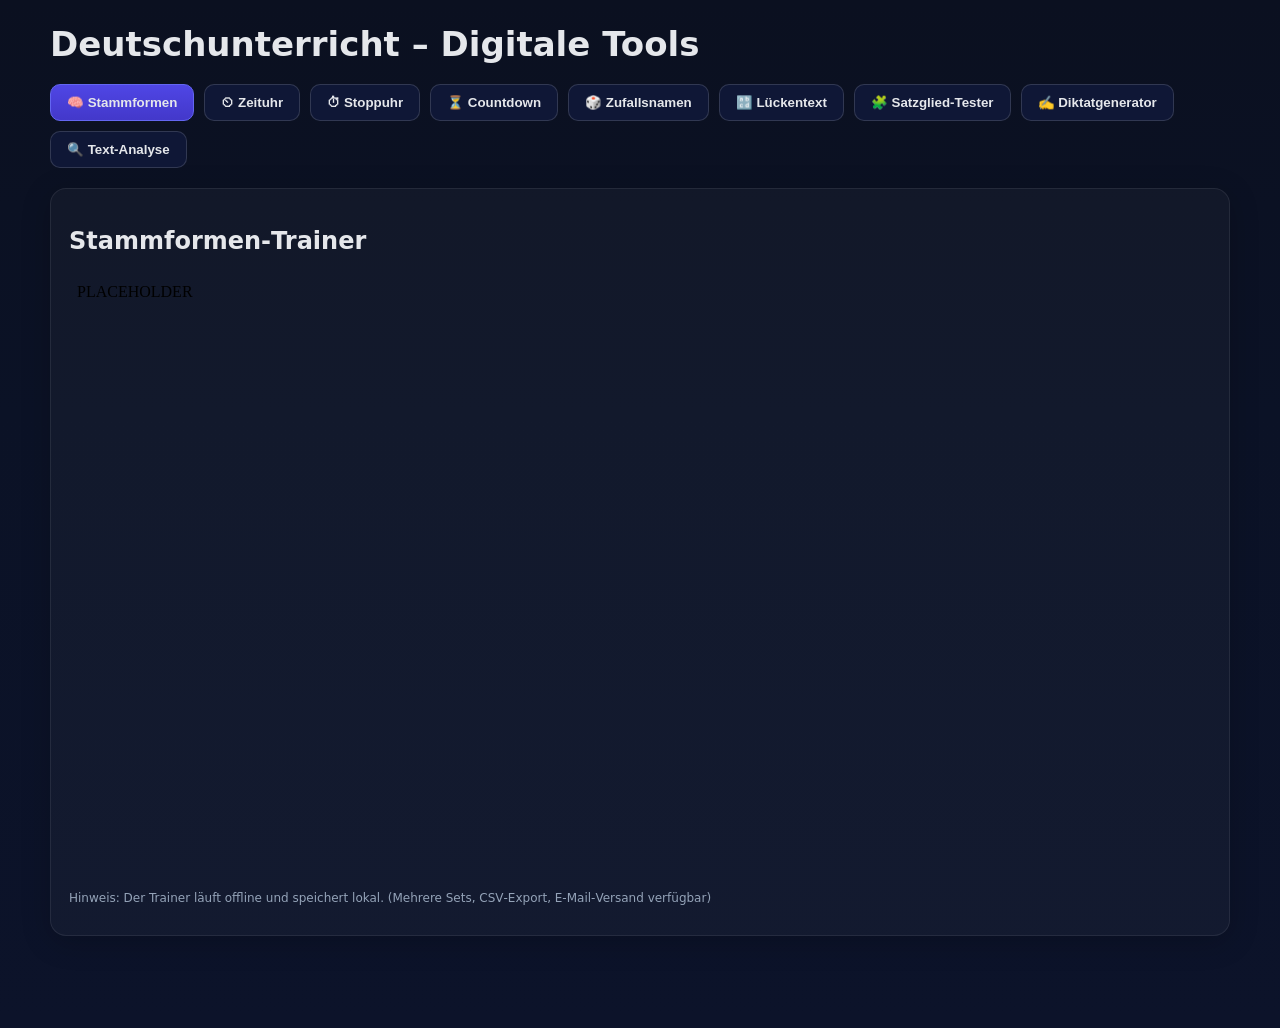
==== commit 99da3f76: "Update index.html" ====
--- a/index.html
+++ b/index.html
@@ -3,433 +3,429 @@
 <head>
   <meta charset="UTF-8" />
   <meta name="viewport" content="width=device-width, initial-scale=1" />
-  <title>Deutsch‑Toolbox – Unterrichtswebsite</title>
+  <title>Deutschunterricht-Tools</title>
   <style>
-    :root{--bg:#0b1020;--panel:#0f1736;--card:#131a33;--muted:#9aa4bf;--text:#e6e9f0;--accent:#6d7cff;--ok:#16a34a;--bad:#dc2626}
-    *{box-sizing:border-box}
-    body{margin:0;font-family:system-ui,-apple-system,"Segoe UI",Roboto,Ubuntu,Inter,Arial,sans-serif;background:linear-gradient(180deg,#0b1020,#0b1226 40%,#0c132a);color:var(--text)}
-    .app{display:grid;grid-template-columns:280px 1fr;min-height:100dvh}
-    .side{background:rgba(255,255,255,.03);border-right:1px solid rgba(255,255,255,.08);padding:18px;position:sticky;top:0;height:100dvh}
-    .brand{font-weight:900;letter-spacing:.3px;margin-bottom:14px;font-size:20px}
-    .nav{display:flex;flex-direction:column;gap:6px}
-    .nav button{width:100%;text-align:left;padding:10px 12px;border-radius:12px;border:1px solid transparent;background:transparent;color:var(--text);cursor:pointer}
-    .nav button.active{background:linear-gradient(180deg,#1a2352,#131a33);border-color:#2a3570}
-    .main{padding:20px}
-    .tool{display:none}
-    .tool.active{display:block}
-    .card{background:rgba(255,255,255,.03);border:1px solid rgba(255,255,255,.08);border-radius:16px;padding:16px;box-shadow:0 8px 30px rgba(0,0,0,.2)}
+    :root { --bg:#0b1020; --card:#131a33; --muted:#94a3b8; --text:#e5e7eb; --ok:#16a34a; --bad:#dc2626; --accent:#4f46e5; }
+    body { margin:0; font-family:system-ui,-apple-system,Segoe UI,Roboto,Ubuntu,Inter,Arial,sans-serif; background:linear-gradient(180deg,#0b1020,#0b1226 40%,#0c132a); color:var(--text); }
+    .wrap { max-width:1180px; margin:24px auto; padding:0 16px 48px; }
+    h1 { font-size:clamp(20px,4vw,34px); font-weight:800; margin-bottom:20px; }
+    nav { display:flex; gap:10px; flex-wrap:wrap; margin-bottom:20px; }
+    nav button { padding:10px 16px; border-radius:10px; border:1px solid rgba(255,255,255,0.14); background:#0f1736; color:var(--text); cursor:pointer; font-weight:700; }
+    nav button.active { background:linear-gradient(180deg,#4f46e5,#4338ca); border-color:#6366f1; }
+    .tool { display:none; }
+    .tool.active { display:block; }
+    .card { background:rgba(255,255,255,0.03); border:1px solid rgba(255,255,255,0.08); border-radius:16px; padding:18px; margin-bottom:20px; box-shadow:0 6px 30px rgba(0,0,0,0.2); }
+    input, textarea, select { width:100%; padding:12px 12px; border-radius:10px; border:1px solid rgba(255,255,255,0.12); background:#0e1530; color:var(--text); }
+    textarea{ min-height:140px; font-family:ui-monospace,Menlo,Consolas,monospace; font-size:14px; }
+    .btn { display:inline-flex; align-items:center; gap:8px; padding:10px 14px; border-radius:12px; border:1px solid rgba(255,255,255,0.14); background:#0f1736; color:var(--text); cursor:pointer; font-weight:700; margin:5px; }
+    .btn.primary{ background:linear-gradient(180deg,#4f46e5,#4338ca); border-color:#6366f1; }
+    .ok{ color:var(--ok); }
+    .bad{ color:var(--bad); }
     .row{display:flex;gap:10px;align-items:center;flex-wrap:wrap}
     .grid{display:grid;gap:12px}
     .grid2{grid-template-columns:1fr 1fr}
     .grid3{grid-template-columns:repeat(3,1fr)}
     @media(min-width:980px){.grid2{display:grid}.grid3{display:grid}}
-    label{font-weight:700}
-    input[type="text"],input[type="number"],textarea,select{width:100%;padding:10px 12px;border-radius:10px;border:1px solid rgba(255,255,255,.12);background:#0e1530;color:var(--text);outline:none}
-    textarea{min-height:140px;font-family:ui-monospace,Menlo,Consolas,monospace;font-size:14px}
-    .btn{display:inline-flex;align-items:center;gap:8px;padding:10px 14px;border-radius:12px;border:1px solid rgba(255,255,255,.14);background:#101a40;color:var(--text);cursor:pointer;font-weight:800}
-    .btn.primary{background:linear-gradient(180deg,#6d7cff,#4f59d9);border-color:#8892ff}
-    .btn.ghost{background:transparent}
+    .muted{color:var(--muted)}
+    .small{font-size:12px;color:var(--muted)}
+    .table{width:100%;border-collapse:collapse}
+    .table th,.table td{border-bottom:1px solid rgba(255,255,255,0.08);padding:8px 6px;text-align:left;font-size:14px}
+    .hint{background:#0e1634;border:1px dashed rgba(255,255,255,0.12);padding:8px 10px;border-radius:10px}
     .pill{padding:6px 10px;border-radius:999px;background:#0e1634;border:1px solid rgba(255,255,255,.12);font-size:12px;color:var(--muted)}
-    .muted{color:var(--muted)}
-    .ok{color:var(--ok)}.bad{color:var(--bad)}
-    .table{width:100%;border-collapse:collapse}
-    .table th,.table td{border-bottom:1px solid rgba(255,255,255,.08);padding:8px 6px;text-align:left;font-size:14px}
-    .qbig{font-size:clamp(20px,3.6vw,28px);font-weight:900}
-    .small{font-size:12px}
-    .hint{background:#0e1634;border:1px dashed rgba(255,255,255,.12);padding:8px 10px;border-radius:10px}
+    .qbig{font-size:clamp(22px,4.2vw,30px);font-weight:900}
   </style>
 </head>
 <body>
-  <div class="app">
-    <aside class="side">
-      <div class="brand">📚 Deutsch‑Toolbox</div>
-      <div class="nav" id="nav"></div>
-      <div class="hint small" style="margin-top:12px">Alle Daten werden lokal im Browser gespeichert. Kein Server nötig.</div>
-    </aside>
-
-    <main class="main">
-      <div id="tools"></div>
-    </main>
+  <div class="wrap">
+    <h1>Deutschunterricht – Digitale Tools</h1>
+    <nav>
+      <button data-tool="trainer" class="active">🧠 Stammformen</button>
+      <button data-tool="timer">⏲ Zeituhr</button>
+      <button data-tool="stopwatch">⏱ Stoppuhr</button>
+      <button data-tool="countdown">⏳ Countdown</button>
+      <button data-tool="names">🎲 Zufallsnamen</button>
+      <button data-tool="cloze">🔡 Lückentext</button>
+      <button data-tool="satzglieder">🧩 Satzglied‑Tester</button>
+      <button data-tool="dictation">✍ Diktatgenerator</button>
+      <button data-tool="textanalysis">🔍 Text‑Analyse</button>
+    </nav>
+
+    <!-- Stammformen-Trainer (Platzhalter für externe/ältere Einbettung) -->
+    <div id="trainer" class="tool active">
+      <div class="card">
+        <h2>Stammformen‑Trainer</h2>
+        <iframe srcdoc="PLACEHOLDER" style="width:100%;height:600px;border:none;border-radius:12px;"></iframe>
+        <p class="small">Hinweis: Der Trainer läuft offline und speichert lokal. (Mehrere Sets, CSV‑Export, E‑Mail‑Versand verfügbar)</p>
+      </div>
+    </div>
+
+    <!-- Zeituhr: Endzeit einstellbar / Anzeige -->
+    <div id="timer" class="tool">
+      <div class="card">
+        <h2>Zeituhr</h2>
+        <div class="grid grid3">
+          <div>
+            <label>Dauer (Minuten)</label>
+            <input id="tm-mins" type="number" min="1" value="45" />
+          </div>
+          <div>
+            <label>Endzeit (optional)</label>
+            <input id="tm-end" type="time" />
+          </div>
+          <div style="display:flex;align-items:flex-end;gap:8px">
+            <button class="btn primary" id="tm-start">Start</button>
+            <button class="btn" id="tm-stop">Stopp</button>
+            <button class="btn" id="tm-reset">Reset</button>
+          </div>
+        </div>
+        <div class="row" style="margin-top:10px">
+          <span class="pill">Jetzt: <span id="tm-now">--:--:--</span></span>
+          <span class="pill">Ende um: <span id="tm-endsAt">—</span></span>
+        </div>
+        <div id="tm-display" class="qbig" style="text-align:center;margin-top:10px">00:00</div>
+      </div>
+    </div>
+
+    <!-- Stoppuhr: Lap‑Namen mit besserem Feld + nachträglich editierbar -->
+    <div id="stopwatch" class="tool">
+      <div class="card">
+        <h2>Stoppuhr</h2>
+        <div class="qbig" id="swDisplay">00:00.000</div>
+        <div class="row" style="margin-top:12px">
+          <button class="btn primary" id="swStart">Start</button>
+          <button class="btn" id="swLap">Runde</button>
+          <button class="btn" id="swStop">Stopp</button>
+          <button class="btn" id="swReset">Reset</button>
+        </div>
+        <div class="row" style="margin-top:12px">
+          <label style="min-width:160px">Runden‑Name</label>
+          <input id="swLapName" placeholder="z. B. Gruppe A – Vorlesen" style="margin-top:4px"/>
+        </div>
+        <div style="margin-top:12px;max-height:260px;overflow:auto">
+          <table class="table" id="swLaps"><thead><tr><th>#</th><th>Name (bearbeitbar)</th><th>Zeit</th></tr></thead><tbody></tbody></table>
+        </div>
+      </div>
+    </div>
+
+    <!-- Countdown: Pause/Resume -->
+    <div id="countdown" class="tool">
+      <div class="card">
+        <h2>Countdown</h2>
+        <div class="grid grid3">
+          <div><label>Minuten</label><input id="cd-min" type="number" min="0" value="5"/></div>
+          <div><label>Sekunden</label><input id="cd-sec" type="number" min="0" max="59" value="0"/></div>
+          <div style="display:flex;align-items:flex-end;gap:8px">
+            <button class="btn primary" id="cd-start">Start</button>
+            <button class="btn" id="cd-pause">Pause</button>
+            <button class="btn" id="cd-resume">Weiter</button>
+            <button class="btn" id="cd-reset">Reset</button>
+          </div>
+        </div>
+        <div class="qbig" id="cd-display" style="text-align:center;margin-top:10px">05:00</div>
+      </div>
+    </div>
+
+    <!-- Zufallsnamen & Gruppen: Verbots‑Paare + Alleinsitzer -->
+    <div id="names" class="tool">
+      <div class="card">
+        <h2>Zufallsnamen & Gruppen</h2>
+        <div class="grid grid2">
+          <div>
+            <label>Namen (eine Zeile pro Name)</label>
+            <textarea id="nameList" placeholder="Anna\nBen\nElif\n…"></textarea>
+            <div class="row" style="justify-content:flex-start;margin-top:8px">
+              <button class="btn primary" id="ng-pick">Zufallsname</button>
+              <button class="btn" id="ng-reset">Reset</button>
+            </div>
+            <div class="hint small" id="pickedName" style="margin-top:8px">—</div>
+          </div>
+          <div>
+            <div class="grid grid2">
+              <div>
+                <label>Gruppengröße</label>
+                <input id="groupSize" type="number" min="1" value="3" />
+              </div>
+              <div>
+                <label>Alleinsitzer (eine pro Zeile)</label>
+                <textarea id="soloList" placeholder="Name1\nName2"></textarea>
+              </div>
+            </div>
+            <label style="margin-top:8px">Konflikt‑Paare (Name1,Name2 pro Zeile)</label>
+            <textarea id="avoidPairs" placeholder="Anna,Ben\nElif,Max"></textarea>
+            <button class="btn" id="makeGroups">Gruppen bilden</button>
+            <div id="groups" style="margin-top:8px"></div>
+          </div>
+        </div>
+      </div>
+    </div>
+
+    <!-- Lückentext (mit größerem Zeilenabstand im Druck) -->
+    <div id="cloze" class="tool">
+      <div class="card">
+        <h2>Lückentext‑Generator</h2>
+        <div class="grid grid2">
+          <div>
+            <label>Ausgangstext</label>
+            <textarea id="cz-input" placeholder="Text hier einfügen…"></textarea>
+            <div class="row" style="justify-content:flex-end;margin-top:8px">
+              <label class="pill">Anteil (%) <input id="cz-pct" type="number" min="0" max="90" value="20" style="width:70px"></label>
+              <label class="pill">min. Wortlänge <input id="cz-minlen" type="number" min="2" value="4" style="width:70px"></label>
+              <button class="btn primary" id="cz-make">Erstellen</button>
+              <button class="btn" id="cz-print">Drucken</button>
+            </div>
+          </div>
+          <div>
+            <div class="row" style="justify-content:space-between;align-items:center">
+              <div style="font-weight:800">Arbeitsblatt</div>
+              <button class="btn" id="cz-key">Lösung ein/aus</button>
+            </div>
+            <div id="cz-out" style="white-space:pre-wrap;margin-top:8px"></div>
+          </div>
+        </div>
+      </div>
+    </div>
+
+    <!-- Satzglied‑Tester (neues Format) -->
+    <div id="satzglieder" class="tool">
+      <div class="card">
+        <h2>Satzglied‑Tester</h2>
+        <div class="grid grid2">
+          <div>
+            <label>Satzglieder auswählen</label>
+            <div class="row">
+              <label class="pill"><input type="checkbox" class="sg-tag" value="Subjekt" checked> Subjekt</label>
+              <label class="pill"><input type="checkbox" class="sg-tag" value="Prädikat" checked> Prädikat</label>
+              <label class="pill"><input type="checkbox" class="sg-tag" value="Objekt" checked> Objekt</label>
+              <label class="pill"><input type="checkbox" class="sg-tag" value="Adverbiale"> Adverbiale</label>
+              <label class="pill"><input type="checkbox" class="sg-tag" value="Präp.-Objekt"> Präp.-Objekt</label>
+            </div>
+            <label style="margin-top:8px">Aufgabensätze (Format: Segment~Label mit | trennen)</label>
+            <textarea id="sg-input" placeholder="Wir~Subjekt|lesen~Prädikat|heute den Text~Objekt\nMorgen~Adverbiale|kommt~Prädikat|die Klasse~Subjekt"></textarea>
+            <div class="row" style="justify-content:flex-end;margin-top:8px">
+              <button class="btn" id="sg-start">Start</button>
+            </div>
+          </div>
+          <div>
+            <div id="sg-quiz"></div>
+            <div id="sg-summary" style="display:none"></div>
+          </div>
+        </div>
+      </div>
+    </div>
+
+    <!-- Diktatgenerator -->
+    <div id="dictation" class="tool">
+      <div class="card">
+        <h2>Diktatgenerator</h2>
+        <textarea id="dictInput" placeholder="Text für das Diktat hier einfügen"></textarea>
+        <div class="row" style="margin-top:8px">
+          <button class="btn primary" id="dk-start">Starten</button>
+          <button class="btn" id="dk-stop">Stopp</button>
+        </div>
+        <div id="dictationDisplay" class="small muted">Bereit</div>
+      </div>
+    </div>
+
+    <!-- Text-Analyse erweitert -->
+    <div id="textanalysis" class="tool">
+      <div class="card">
+        <h2>Text‑Analyse</h2>
+        <textarea id="analysisInput" placeholder="Text hier einfügen"></textarea>
+        <div class="row" style="justify-content:flex-end;margin-top:8px">
+          <button class="btn primary" id="ta-run">Analysieren</button>
+        </div>
+        <div class="grid grid2">
+          <div>
+            <div>Wörter: <b id="ta-words">0</b> · Sätze: <b id="ta-sent">0</b> · Zeichen (o. Leerz.): <b id="ta-chars">0</b></div>
+            <div style="margin-top:6px">Objektivitäts‑Indikator: <b id="ta-objective">0%</b></div>
+            <div style="margin-top:10px"><b>Häufigste Wörter</b><div id="ta-top" class="small muted"></div></div>
+          </div>
+          <div>
+            <div><b>Direkte Rede – Sätze & Zeilen</b></div>
+            <div id="ta-quotes" class="small"></div>
+            <div style="margin-top:10px"><b>Umgangssprachlich / nicht neutral</b><div id="ta-colloq" class="small"></div></div>
+          </div>
+        </div>
+      </div>
+    </div>
+
   </div>
 
-  <template id="tpl-nav">
-    <div class="small" style="opacity:.8;margin:6px 0">Trainer</div>
-    <button data-tool="stammformen" class="active">🧠 Stammformen‑Trainer</button>
-
-    <div class="small" style="opacity:.8;margin:10px 0 6px">Zeit & Klasse</div>
-    <button data-tool="clock">⏰ Zeituhr</button>
-    <button data-tool="stopwatch">⏱️ Stoppuhr</button>
-    <button data-tool="countdown">⏳ Countdown‑Timer</button>
-    <button data-tool="names">🎲 Namens‑Zufall & Gruppen</button>
-
-    <div class="small" style="opacity:.8;margin:10px 0 6px">Deutsch‑Werkzeuge</div>
-    <button data-tool="cloze">🔡 Lückentext‑Generator</button>
-    <button data-tool="satzglieder">🧩 Satzglied‑Tester</button>
-    <button data-tool="textstats">📝 Text‑Analyse</button>
-    <button data-tool="dictation">🔊 Diktat‑Vorleser</button>
-  </template>
-
-  <template id="tpl-tools">
-    <!-- STAMMFORMEN -->
-    <section class="tool active" id="tool-stammformen">
-      <div class="qbig">🧠 Stammformen‑Trainer</div>
-      <div class="grid grid2">
-        <div class="card">
-          <div class="row" style="justify-content:space-between;align-items:flex-end;margin-bottom:8px">
-            <div style="flex:1;min-width:220px">
-              <label for="sf-student">Name (optional, Export)</label>
-              <input id="sf-student" type="text" placeholder="Vorname Nachname" />
-            </div>
-            <div>
-              <label for="sf-count">Anzahl Aufgaben</label>
-              <input id="sf-count" type="number" min="1" value="10" style="width:110px" />
-            </div>
-          </div>
-          <div class="row" style="justify-content:space-between">
-            <div class="row">
-              <label class="pill"><input id="sf-tolerant" type="checkbox" checked style="transform:translateY(1.5px);margin-right:8px"> Toleranz: Groß/Klein & ß/ss</label>
-              <label class="pill"><input id="sf-shuffle" type="checkbox" checked style="transform:translateY(1.5px);margin-right:8px"> Zufällige Reihenfolge</label>
-            </div>
-            <div class="row">
-              <button class="btn primary" id="sf-start">Start</button>
-              <button class="btn ghost" id="sf-reset">Zurücksetzen</button>
-            </div>
-          </div>
-          <div id="sf-quiz" style="margin-top:16px;display:none"></div>
-          <div id="sf-summary" style="margin-top:16px;display:none"></div>
-        </div>
-        <div class="card">
-          <div class="row" style="justify-content:space-between;align-items:center">
-            <div style="font-weight:800">Wortlisten‑Sets</div>
-            <div class="row">
-              <select id="sf-setSelect" style="min-width:160px"></select>
-              <button class="btn" id="sf-newSet">Neu</button>
-              <button class="btn" id="sf-saveSet">Set speichern</button>
-              <button class="btn" id="sf-delSet">Löschen</button>
-            </div>
-          </div>
-          <p class="muted small">Format: <code>Infinitiv;Präteritum;Partizip II</code>. Varianten mit <code>|</code>. Upload/Download möglich.</p>
-          <textarea id="sf-list" spellcheck="false"></textarea>
-          <div class="row" style="justify-content:space-between;margin-top:10px">
-            <div class="muted small">Lokal gespeichert.</div>
-            <div class="row">
-              <button class="btn" id="sf-downloadList">Liste als Datei</button>
-              <input type="file" id="sf-uploadList" accept=".txt,.csv" style="display:none" />
-              <button class="btn" id="sf-uploadBtn">Liste laden…</button>
-            </div>
-          </div>
-        </div>
-      </div>
-    </section>
-
-    <!-- CLOCK -->
-    <section class="tool" id="tool-clock">
-      <div class="qbig">⏰ Zeituhr</div>
-      <div class="card" style="text-align:center">
-        <div id="clock-time" class="qbig" style="font-size:min(12vw,84px)">--:--:--</div>
-        <div class="muted" id="clock-date"></div>
-      </div>
-    </section>
-
-    <!-- STOPWATCH -->
-    <section class="tool" id="tool-stopwatch">
-      <div class="qbig">⏱️ Stoppuhr</div>
-      <div class="card" style="text-align:center">
-        <div id="sw-display" class="qbig" style="font-size:min(12vw,72px)">00:00.000</div>
-        <div class="row" style="justify-content:center;margin-top:10px">
-          <button class="btn primary" id="sw-start">Start</button>
-          <button class="btn" id="sw-lap">Runde</button>
-          <button class="btn" id="sw-reset">Reset</button>
-        </div>
-        <div class="row" style="justify-content:center;margin-top:8px">
-          <input id="sw-lapName" placeholder="Runden‑Name (optional)" style="max-width:320px" />
-        </div>
-        <div style="margin-top:12px;max-height:220px;overflow:auto">
-          <table class="table" id="sw-laps"><thead><tr><th>#</th><th>Name</th><th>Zeit</th></tr></thead><tbody></tbody></table>
-        </div>
-      </div>
-    </section>
-
-    <!-- COUNTDOWN -->
-    <section class="tool" id="tool-countdown">
-      <div class="qbig">⏳ Countdown‑Timer</div>
-      <div class="card">
-        <div class="grid grid3">
-          <div>
-            <label>Minuten</label>
-            <input id="cd-min" type="number" min="0" value="5" />
-          </div>
-          <div>
-            <label>Sekunden</label>
-            <input id="cd-sec" type="number" min="0" max="59" value="0" />
-          </div>
-          <div>
-            <label>&nbsp;</label>
-            <div class="row">
-              <button class="btn primary" id="cd-start">Start</button>
-              <button class="btn ghost" id="cd-reset">Reset</button>
-            </div>
-          </div>
-        </div>
-        <div style="text-align:center;margin-top:12px">
-          <div id="cd-display" class="qbig" style="font-size:min(12vw,72px)">05:00</div>
-        </div>
-      </div>
-    </section>
-
-    <!-- NAMES & GROUPS -->
-    <section class="tool" id="tool-names">
-      <div class="qbig">🎲 Namens‑Zufall & Gruppen</div>
-      <div class="grid grid2">
-        <div class="card">
-          <label>Namensliste (eine Zeile pro Name)</label>
-          <textarea id="ng-list" placeholder="Anna\nBen\nElif\n..." spellcheck="false"></textarea>
-          <div class="row" style="justify-content:space-between;margin-top:8px">
-            <label class="pill"><input id="ng-noRepeat" type="checkbox" checked style="transform:translateY(1.5px);margin-right:8px"> Nicht wiederholen</label>
-            <div class="row">
-              <button class="btn primary" id="ng-pick">Ziehen</button>
-              <button class="btn" id="ng-reset">Reset</button>
-            </div>
-          </div>
-          <div class="hint small" id="ng-picked" style="margin-top:8px">—</div>
-        </div>
-        <div class="card">
-          <label>Konflikt‑Paare (Name1,Name2 pro Zeile: dürfen nicht in einer Gruppe sein)</label>
-          <textarea id="ng-conflicts" placeholder="Anna,Ben\nElif,Max"></textarea>
-          <div class="grid grid3" style="margin-top:8px">
-            <div>
-              <label>Gruppengröße</label>
-              <input id="ng-gsize" type="number" min="2" value="3" />
-            </div>
-            <div>
-              <label>&nbsp;</label>
-              <button class="btn" id="ng-groups">Gruppen bilden</button>
-            </div>
-          </div>
-          <div id="ng-groupsOut" style="margin-top:10px"></div>
-        </div>
-      </div>
-    </section>
-
-    <!-- CLOZE -->
-    <section class="tool" id="tool-cloze">
-      <div class="qbig">🔡 Lückentext‑Generator</div>
-      <div class="grid grid2">
-        <div class="card">
-          <label>Ausgangstext (Formatierung bleibt erhalten)</label>
-          <textarea id="cz-input" placeholder="Füge hier den Text ein…"></textarea>
-          <div class="grid grid3" style="margin-top:10px">
-            <div>
-              <label>Lückenanteil (%)</label>
-              <input id="cz-pct" type="number" min="0" max="90" value="20" />
-            </div>
-            <div>
-              <label>Min. Wortlänge</label>
-              <input id="cz-minlen" type="number" min="2" value="4" />
-            </div>
-            <div>
-              <label>&nbsp;</label>
-              <div class="row">
-                <button class="btn primary" id="cz-make">Erstellen</button>
-                <button class="btn" id="cz-copy">In Zwischenablage</button>
-                <button class="btn ghost" id="cz-showKey">Lösung ein/aus</button>
-              </div>
-            </div>
-          </div>
-        </div>
-        <div class="card">
-          <div class="row" style="justify-content:space-between">
-            <div style="font-weight:800">Arbeitsblatt</div>
-            <button class="btn" id="cz-print">Drucken</button>
-          </div>
-          <div id="cz-output" style="white-space:pre-wrap;margin-top:8px"></div>
-        </div>
-      </div>
-    </section>
-
-    <!-- SATZGLIED-TESTER -->
-    <section class="tool" id="tool-satzglieder">
-      <div class="qbig">🧩 Satzglied‑Tester</div>
-      <div class="grid grid2">
-        <div class="card">
-          <label>Sätze (Satzglieder mit | trennen)</label>
-          <textarea id="sg-input" placeholder="[Subjekt]|[Prädikat]|[Objekt]|[Adverbiale]\nWir|lesen|heute|den Text."></textarea>
-          <div class="row" style="justify-content:flex-end;margin-top:8px">
-            <button class="btn primary" id="sg-make">Aufgaben erzeugen</button>
-            <button class="btn" id="sg-print">Drucken</button>
-          </div>
-        </div>
-        <div class="card">
-          <div style="font-weight:800">Arbeitsblatt</div>
-          <div id="sg-output" style="margin-top:8px"></div>
-        </div>
-      </div>
-      <div class="small muted" style="margin-top:6px">Hinweis: Testet Identifikation/Reihenfolge von Satzgliedern; keine automatische Verbbeugung.</div>
-    </section>
-
-    <!-- TEXT-ANALYSE -->
-    <section class="tool" id="tool-textstats">
-      <div class="qbig">📝 Text‑Analyse</div>
-      <div class="grid grid2">
-        <div class="card">
-          <label>Text</label>
-          <textarea id="ts-input" placeholder="Füge hier einen Text ein…"></textarea>
-          <div class="row" style="justify-content:flex-end;margin-top:8px">
-            <button class="btn primary" id="ts-analyze">Analysieren</button>
-          </div>
-        </div>
-        <div class="card">
-          <div class="grid grid2">
-            <div>
-              <div class="muted small">Wörter</div>
-              <div class="qbig" id="ts-words">0</div>
-            </div>
-            <div>
-              <div class="muted small">Sätze</div>
-              <div class="qbig" id="ts-sent">0</div>
-            </div>
-          </div>
-          <div class="grid grid2" style="margin-top:10px">
-            <div>
-              <div class="muted small">Zeichen (ohne Leerz.)</div>
-              <div class="qbig" id="ts-chars">0</div>
-            </div>
-            <div>
-              <div class="muted small">Ø Silben/Wort (≈)</div>
-              <div class="qbig" id="ts-syll">0</div>
-            </div>
-          </div>
-          <div style="margin-top:12px">
-            <div style="font-weight:800">Häufigste Wörter</div>
-            <div id="ts-top" class="small muted"></div>
-          </div>
-          <div style="margin-top:10px">
-            <div style="font-weight:800">Direkte Rede – Auszüge</div>
-            <div id="ts-quotes" class="small"></div>
-          </div>
-        </div>
-      </div>
-    </section>
-
-    <!-- DIKTAT -->
-    <section class="tool" id="tool-dictation">
-      <div class="qbig">🔊 Diktat‑Vorleser</div>
-      <div class="grid grid2">
-        <div class="card">
-          <label>Text (Satz pro Zeile empfohlen)</label>
-          <textarea id="dk-input" placeholder="Heute schreibe ich ein Diktat.\nIch höre genau zu.\n…"></textarea>
-          <div class="grid grid3" style="margin-top:10px">
-            <div>
-              <label>Tempo (0.5–1.5)</label>
-              <input id="dk-rate" type="number" min="0.5" max="1.5" step="0.1" value="0.9" />
-            </div>
-            <div>
-              <label>Pause zwischen Zeilen (s)</label>
-              <input id="dk-pause" type="number" min="0" step="0.5" value="2" />
-            </div>
-            <div>
-              <label>&nbsp;</label>
-              <div class="row">
-                <button class="btn primary" id="dk-start">Start</button>
-                <button class="btn ghost" id="dk-stop">Stopp</button>
-              </div>
-            </div>
-          </div>
-          <div class="muted small">Nutzt die integrierte Sprachausgabe des Browsers (deutsche Stimme wählen, falls verfügbar).</div>
-        </div>
-        <div class="card">
-          <div style="font-weight:800">Status</div>
-          <div id="dk-status" class="small muted">Bereit</div>
-        </div>
-      </div>
-    </section>
-  </template>
-
   <script>
-    // Mount UI
-    const navHost=document.getElementById('nav');
-    const toolsHost=document.getElementById('tools');
-    navHost.appendChild(document.getElementById('tpl-nav').content.cloneNode(true));
-    toolsHost.appendChild(document.getElementById('tpl-tools').content.cloneNode(true));
-
-    // Navigation behavior
-    navHost.addEventListener('click', (e)=>{
-      const btn=e.target.closest('button[data-tool]'); if(!btn) return;
-      navHost.querySelectorAll('button[data-tool]').forEach(b=>b.classList.remove('active'));
-      btn.classList.add('active');
-      const id='tool-'+btn.dataset.tool; document.querySelectorAll('.tool').forEach(t=>t.classList.remove('active'));
-      document.getElementById(id).classList.add('active');
+    // Navigation
+    document.querySelectorAll('nav button').forEach(btn=>{
+      btn.addEventListener('click', ()=>{
+        document.querySelectorAll('nav button').forEach(b=>b.classList.remove('active'));
+        btn.classList.add('active');
+        document.querySelectorAll('.tool').forEach(t=>t.classList.remove('active'));
+        document.getElementById(btn.dataset.tool).classList.add('active');
+      });
     });
 
-    // Helpers
-    const esc=s=>String(s).replace(/&/g,'&amp;').replace(/</g,'&lt;').replace(/>/g,'&gt;');
     const pad=n=>String(n).padStart(2,'0');
-    const shuffle=a=>a.sort(()=>Math.random()-0.5);
-
-    // 1) Stammformen (Sets + Mail + Export)
-    const SF_DEFAULT=`finden;fand;gefunden\ngehen;ging;gegangen\nkommen;kam;gekommen\nsehen;sah;gesehen\nlesen;las;gelesen\nessen;aß|ass;gegessen\ntrinken;trank;getrunken\nnehmen;nahm;genommen\nschreiben;schrieb;geschrieben\nbleiben;blieb;geblieben\nschlafen;schlief;geschlafen\nsprechen;sprach;gesprochen\nlaufen;lief;gelaufen\ntragen;trug;getragen\nhelfen;half;geholfen\nwerfen;warf;geworfen\nbeginnen;begann;begonnen\ngewinnen;gewann;gewonnen\nverstehen;verstand;verstanden\nverlieren;verlor;verloren\nziehen;zog;gezogen\nfahren;fuhr;gefahren\nreiten;ritt;geritten\nsingen;sang;gesungen\nspringen;sprang;gesprungen\n`;
-    const sfList=document.getElementById('sf-list');
-    const sfSelect=document.getElementById('sf-setSelect');
-    const SF_STORAGE_KEY='dt_sets_v1';
-    function loadSets(){ const raw=localStorage.getItem(SF_STORAGE_KEY); let sets= raw? JSON.parse(raw): {"Standard":SF_DEFAULT.trim()}; sfSelect.innerHTML=''; Object.keys(sets).forEach(name=>{ const o=document.createElement('option'); o.value=name; o.textContent=name; sfSelect.appendChild(o); }); if(!sets[sfSelect.value]) sfSelect.value=Object.keys(sets)[0]; sfList.value=sets[sfSelect.value]; }
-    function saveSets(sets){ localStorage.setItem(SF_STORAGE_KEY, JSON.stringify(sets)); }
-    document.getElementById('sf-newSet').onclick=()=>{ const name=prompt('Name für neues Set:'); if(!name) return; const raw=localStorage.getItem(SF_STORAGE_KEY); const sets= raw? JSON.parse(raw): {}; if(sets[name]){ alert('Set existiert bereits.'); return; } sets[name]=sfList.value.trim()||SF_DEFAULT.trim(); saveSets(sets); loadSets(); sfSelect.value=name; };
-    document.getElementById('sf-saveSet').onclick=()=>{ const raw=localStorage.getItem(SF_STORAGE_KEY); const sets= raw? JSON.parse(raw): {}; const name=sfSelect.value||'Standard'; sets[name]=sfList.value.trim(); saveSets(sets); alert('Set gespeichert.'); };
-    document.getElementById('sf-delSet').onclick=()=>{ const name=sfSelect.value; if(!confirm('Set "'+name+'" löschen?')) return; const raw=localStorage.getItem(SF_STORAGE_KEY); const sets= raw? JSON.parse(raw): {}; delete sets[name]; if(Object.keys(sets).length===0) sets['Standard']=SF_DEFAULT.trim(); saveSets(sets); loadSets(); };
-    sfSelect.onchange=()=>{ const raw=localStorage.getItem(SF_STORAGE_KEY); const sets= raw? JSON.parse(raw): {}; sfList.value=sets[sfSelect.value]||''; };
-    document.getElementById('sf-downloadList').onclick=()=>{ const a=document.createElement('a'); a.href=URL.createObjectURL(new Blob([sfList.value],{type:'text/plain;charset=utf-8;'})); a.download='stammformen_liste.txt'; document.body.appendChild(a); a.click(); a.remove(); };
-    document.getElementById('sf-uploadBtn').onclick=()=>document.getElementById('sf-uploadList').click();
-    document.getElementById('sf-uploadList').addEventListener('change',e=>{ const f=e.target.files&&e.target.files[0]; if(!f) return; const r=new FileReader(); r.onload=()=>{ sfList.value=String(r.result||''); }; r.readAsText(f); });
-    function sfParse(){ const lines=sfList.value.split(/\r?\n/).map(l=>l.trim()).filter(Boolean); const items=[]; lines.forEach(ln=>{ const p=ln.split(';'); if(p.length<3) return; items.push({inf:p[0].trim(), praet:p[1].split('|').map(s=>s.trim()), part2:p[2].split('|').map(s=>s.trim())}); }); return items; }
-    function norm(s,tolerant){ if(!s) return ''; let x=String(s).trim(); if(tolerant){ x=x.toLowerCase().replace(/ß/g,'ss').replace(/\s+/g,' '); } return x; }
-    function isOk(u,sols,tol){ const U=norm(u,tol); return sols.some(s=>norm(s,tol)===U); }
-    let sfDeck=[], sfIdx=0, sfResults=[];
-    document.getElementById('sf-start').onclick=()=>{ const items=sfParse(); if(!items.length){ alert('Wortliste ist leer.'); return; } const n=Math.max(1, parseInt(document.getElementById('sf-count').value||'1',10)); sfDeck=[...items]; if(document.getElementById('sf-shuffle').checked) sfDeck.sort(()=>Math.random()-0.5); sfDeck=sfDeck.slice(0,Math.min(n,sfDeck.length)); sfIdx=0; sfResults=[]; document.getElementById('sf-summary').style.display='none'; document.getElementById('sf-quiz').style.display='block'; sfRender(); };
-    document.getElementById('sf-reset').onclick=()=>{ sfResults=[]; document.getElementById('sf-quiz').style.display='none'; document.getElementById('sf-summary').style.display='none'; };
-    function sfRender(){ const it=sfDeck[sfIdx]; const tol=document.getElementById('sf-tolerant').checked; const q=document.getElementById('sf-quiz'); q.innerHTML='<div class="card"><div class="row" style="justify-content:space-between;align-items:center"><div><div class="small muted">Aufgabe '+(sfIdx+1)+' von '+sfDeck.length+'</div><div class="qbig">Infinitiv: <span style="color:#a5b4fc">'+esc(it.inf)+'</span></div></div><div class="pill">Toleranz: '+(tol?'an':'aus')+'</div></div><div class="grid grid2" style="margin-top:10px"><div><label>Präteritum</label><input id="sf-p" type="text" autocomplete="off"></div><div><label>Partizip II</label><input id="sf-pa" type="text" autocomplete="off"></div></div><div class="row" style="justify-content:flex-end;margin-top:10px">'+(sfIdx>0?'<button class="btn" id="sf-back">Zurück</button>':'')+'<button class="btn primary" id="sf-check">Prüfen</button>'+(sfIdx<sfDeck.length-1?'':'<button class="btn" id="sf-finish">Beenden</button>')+'</div><div id="sf-fb" style="margin-top:10px"></div></div>'; document.getElementById('sf-check').onclick=sfCheck; var b=document.getElementById('sf-back'); if(b) b.onclick=function(){ if(sfIdx>0){ sfIdx--; sfRender(); } }; var f=document.getElementById('sf-finish'); if(f) f.onclick=sfFinish; document.getElementById('sf-p').addEventListener('keydown',e=>{ if(e.key==='Enter') document.getElementById('sf-check').click(); }); document.getElementById('sf-pa').addEventListener('keydown',e=>{ if(e.key==='Enter') document.getElementById('sf-check').click(); }); document.getElementById('sf-p').focus(); }
-    function sfCheck(){ const it=sfDeck[sfIdx]; const p=document.getElementById('sf-p').value; const pa=document.getElementById('sf-pa').value; const tol=document.getElementById('sf-tolerant').checked; const okP=isOk(p,it.praet,tol); const okPa=isOk(pa,it.part2,tol); sfResults[sfIdx]={inf:it.inf,praet_ok:okP,praet_user:p,praet_solutions:[...it.praet],part2_ok:okPa,part2_user:pa,part2_solutions:[...it.part2],correct: okP&&okPa}; const fb=document.getElementById('sf-fb'); fb.innerHTML='<div class="hint"><div><span class="'+(okP?'ok':'bad')+'">'+(okP?'✓ richtig':'✗ falsch')+'</span> – Präteritum: <span class="muted">'+esc(p||'—')+'</span> <span class="small">(Lösung: '+it.praet.map(esc).join(' | ')+')</span></div><div style="margin-top:6px"><span class="'+(okPa?'ok':'bad')+'">'+(okPa?'✓ richtig':'✗ falsch')+'</span> – Partizip II: <span class="muted">'+esc(pa||'—')+'</span> <span class="small">(Lösung: '+it.part2.map(esc).join(' | ')+')</span></div></div>'; const next=document.createElement('button'); next.className='btn'; next.textContent= sfIdx<sfDeck.length-1? 'Weiter':'Zur Übersicht'; next.style.marginTop='8px'; next.onclick=()=>{ if(sfIdx<sfDeck.length-1){ sfIdx++; sfRender(); } else { sfFinish(); } }; fb.appendChild(next); }
-    function sfFinish(){ const total=sfDeck.length; const solved=sfResults.filter(r=>r&&r.correct).length; const pct=Math.round(solved/total*100); const name=(document.getElementById('sf-student').value||'ohneName').trim(); const rows=sfResults.map((r,i)=>'<tr><td>'+(i+1)+'</td><td>'+esc(r.inf)+'</td><td class="'+(r.praet_ok?'ok':'bad')+'">'+(r.praet_ok?'✓':'✗')+'</td><td>'+esc(r.praet_user||'—')+'</td><td class="small">'+r.praet_solutions.map(esc).join(' | ')+'</td><td class="'+(r.part2_ok?'ok':'bad')+'">'+(r.part2_ok?'✓':'✗')+'</td><td>'+esc(r.part2_user||'—')+'</td><td class="small">'+r.part2_solutions.map(esc).join(' | ')+'</td></tr>').join(''); const sum=document.getElementById('sf-summary'); sum.innerHTML='<div class="card"><div class="row" style="justify-content:space-between;align-items:center"><div><div class="qbig">Ergebnis: '+solved+'/'+total+' ('+pct+'%)</div><div class="muted small">'+new Date().toLocaleString()+'</div></div><div class="row"><button class="btn" id="sf-retry">Noch einmal</button><button class="btn primary" id="sf-export">CSV exportieren</button><button class="btn" id="sf-email">Per E‑Mail senden</button></div></div><div style="overflow:auto;margin-top:10px"><table class="table"><thead><tr><th>#</th><th>Infinitiv</th><th colspan="3">Präteritum</th><th colspan="3">Partizip II</th></tr></thead><tbody>'+rows+'</tbody></table></div></div>'; sum.style.display='block'; document.getElementById('sf-quiz').style.display='none'; document.getElementById('sf-retry').onclick=()=>document.getElementById('sf-start').click(); document.getElementById('sf-export').onclick=()=>{ const header=['Name','Zeit','Gesamt','Richtig','Prozent','#','Infinitiv','Prät_richtig','Prät_Eingabe','Prät_Lösungen','Part_richtig','Part_Eingabe','Part_Lösungen']; const csv=[header].concat(sfResults.map((r,i)=>[name,new Date().toISOString(),total,solved,pct,i+1,r.inf,r.praet_ok?'1':'0',r.praet_user,r.praet_solutions.join(' | '),r.part2_ok?'1':'0',r.part2_user,r.part2_solutions.join(' | ')])).map(row=>row.map(v=>'"'+String(v==null?'':v).replace(/"/g,'""')+'"').join(',')).join('\n'); const a=document.createElement('a'); a.href=URL.createObjectURL(new Blob([csv],{type:'text/csv;charset=utf-8;'})); a.download='stammformen_'+name.replace(/\s+/g,'_')+'_'+new Date().toISOString().slice(0,10)+'.csv'; document.body.appendChild(a); a.click(); a.remove(); }; document.getElementById('sf-email').onclick=()=>{ const subject=encodeURIComponent(name+' – '+pct+'% Stammformen'); let body='Ergebnis Stammformen\nName: '+name+'\nDatum: '+new Date().toLocaleString()+'\nScore: '+solved+'/'+total+' ('+pct+'%)\n\n#\tInfinitiv\tPrät_ok\tPrät_Eingabe\tPart_ok\tPart_Eingabe\n'; sfResults.forEach((r,i)=>{ body+=(i+1)+'\t'+r.inf+'\t'+(r.praet_ok?'1':'0')+'\t'+(r.praet_user||'')+'\t'+(r.part2_ok?'1':'0')+'\t'+(r.part2_user||'')+'\n'; }); const mail='mailto:benedict.deiss@magwien.gv.at?subject='+subject+'&body='+encodeURIComponent(body); window.location.href=mail; }; }
-    loadSets();
-
-    // 2) Clock
-    function tickClock(){ const d=new Date(); const t=pad(d.getHours())+':'+pad(d.getMinutes())+':'+pad(d.getSeconds()); document.getElementById('clock-time').textContent=t; document.getElementById('clock-date').textContent=d.toLocaleDateString(undefined,{weekday:'long',year:'numeric',month:'long',day:'numeric'}); }
-    setInterval(tickClock,250); tickClock();
-
-    // 3) Stopwatch with lap names
-    const swDisp=document.getElementById('sw-display'); const swTable=document.querySelector('#sw-laps tbody'); let swStart=0, swRunning=false, swElapsed=0, swTimer=null, swLap=0; function fmtMs(ms){ const m=Math.floor(ms/60000), s=Math.floor((ms%60000)/1000), t=ms%1000; return pad(m)+':'+pad(s)+'.'+String(t).padStart(3,'0'); } function swTick(){ if(!swRunning) return; const ms=swElapsed + (Date.now()-swStart); swDisp.textContent=fmtMs(ms); } document.getElementById('sw-start').onclick=()=>{ if(!swRunning){ swRunning=true; swStart=Date.now(); swTimer=setInterval(swTick,31); document.getElementById('sw-start').textContent='Stopp'; } else { swElapsed += Date.now()-swStart; swRunning=false; clearInterval(swTimer); document.getElementById('sw-start').textContent='Start'; } }; document.getElementById('sw-reset').onclick=()=>{ swRunning=false; clearInterval(swTimer); swElapsed=0; swLap=0; swTable.innerHTML=''; swDisp.textContent='00:00.000'; document.getElementById('sw-start').textContent='Start'; }; document.getElementById('sw-lap').onclick=()=>{ const ms=swRunning? (swElapsed + (Date.now()-swStart)) : swElapsed; const name=(document.getElementById('sw-lapName').value||'').trim(); const tr=document.createElement('tr'); tr.innerHTML='<td>'+(++swLap)+'</td><td>'+esc(name||'-')+'</td><td>'+fmtMs(ms)+'</td>'; swTable.appendChild(tr); };
-
-    // 4) Countdown
-    let cdTimer=null, cdRemain=0; const cdDisp=document.getElementById('cd-display'); function cdUpdate(){ const m=Math.floor(cdRemain/60), s=cdRemain%60; cdDisp.textContent=pad(m)+':'+pad(s); if(cdRemain<=0){ clearInterval(cdTimer); cdTimer=null; alert('Zeit abgelaufen!'); } } document.getElementById('cd-start').onclick=()=>{ const m=Math.max(0,parseInt(document.getElementById('cd-min').value||'0',10)); const s=Math.max(0,parseInt(document.getElementById('cd-sec').value||'0',10)); cdRemain=m*60+s; clearInterval(cdTimer); cdTimer=setInterval(()=>{ cdRemain--; cdUpdate(); },1000); cdUpdate(); }; document.getElementById('cd-reset').onclick=()=>{ clearInterval(cdTimer); cdTimer=null; const m=Math.max(0,parseInt(document.getElementById('cd-min').value||'0',10)); const s=Math.max(0,parseInt(document.getElementById('cd-sec').value||'0',10)); cdRemain=m*60+s; cdUpdate(); };
-
-    // 5) Names & groups with conflicts
-    const ngList=document.getElementById('ng-list'); const ngPicked=document.getElementById('ng-picked'); const noRep=document.getElementById('ng-noRepeat'); let used=new Set(); function names(){ return ngList.value.split(/\r?\n/).map(s=>s.trim()).filter(Boolean); } function updateRemaining(){} document.getElementById('ng-pick').onclick=()=>{ const all=names(); if(!all.length){ alert('Liste ist leer.'); return; } let pool=all; if(noRep.checked){ pool=all.filter(n=>!used.has(n)); if(!pool.length){ used.clear(); pool=[...all]; } } const name=pool[Math.floor(Math.random()*pool.length)]; if(noRep.checked) used.add(name); ngPicked.textContent='Gewählt: '+name; }; document.getElementById('ng-reset').onclick=()=>{ used.clear(); ngPicked.textContent='—'; };
-    function parseConflicts(){ const lines=(document.getElementById('ng-conflicts').value||'').split(/\r?\n/).map(l=>l.trim()).filter(Boolean); const pairs=[]; lines.forEach(ln=>{ const m=ln.split(',').map(s=>s.trim()).filter(Boolean); if(m.length===2) pairs.push([m[0],m[1]]); }); return pairs; }
-    function violates(group,pairs){ for(let i=0;i<pairs.length;i++){ const a=pairs[i][0], b=pairs[i][1]; if(group.includes(a)&&group.includes(b)) return true; } return false; }
-    document.getElementById('ng-groups').onclick=()=>{ const size=Math.max(2,parseInt(document.getElementById('ng-gsize').value||'2',10)); const arr=names(); if(arr.length<size){ alert('Zu wenige Namen.'); return; } const pairs=parseConflicts(); let best=null; for(let tries=0; tries<1000; tries++){ const pool=[...arr]; pool.sort(()=>Math.random()-0.5); const gs=[]; while(pool.length){ gs.push(pool.splice(0,size)); } if(gs.every(g=>!violates(g,pairs))){ best=gs; break; } for(let i=0;i<gs.length;i++){ for(let j=i+1;j<gs.length;j++){ for(let a=0;a<gs[i].length;a++){ for(let b=0;b<gs[j].length;b++){ const gi=[...gs[i]], gj=[...gs[j]]; const tmp=gi[a]; gi[a]=gj[b]; gj[b]=tmp; if(!violates(gi,pairs) && !violates(gj,pairs)){ gs[i]=gi; gs[j]=gj; } } } } } if(gs.every(g=>!violates(g,pairs))){ best=gs; break; } } const out=(best||[]).map((g,i)=>'<div class="hint" style="margin:6px 0"><b>Gruppe '+(i+1)+'</b><br>'+g.map(esc).join(', ')+'</div>').join(''); document.getElementById('ng-groupsOut').innerHTML= out || '<div class="small">Keine konfliktfreie Gruppierung gefunden. Passe Konflikte/Gruppengröße an.</div>'; };
-
-    // 6) Cloze (preserve formatting)
-    let czState=null, czShow=false; function czTokenize(text){ return text.match(/[A-Za-zÄÖÜäöüßÀ-ÖØ-öø-ÿ]+|\s+|[^\sA-Za-zÄÖÜäöüßÀ-ÖØ-öø-ÿ]/g) || []; }
-    document.getElementById('cz-make').onclick=()=>{ const text=document.getElementById('cz-input').value; if(!text.trim()){ alert('Bitte Text einfügen.'); return; } const pct=Math.max(0,Math.min(90,parseInt(document.getElementById('cz-pct').value||'20',10))); const minlen=Math.max(2,parseInt(document.getElementById('cz-minlen').value||'4',10)); const toks=czTokenize(text); const wordsIdx=[]; toks.forEach((t,i)=>{ if(/^[A-Za-zÄÖÜäöüßÀ-ÖØ-öø-ÿ]+$/.test(t) && t.length>=minlen) wordsIdx.push(i); }); shuffle(wordsIdx); const blanks=Math.floor(wordsIdx.length*pct/100); const chosen=new Set(wordsIdx.slice(0,blanks)); const key=[]; const worksheet=toks.map((t,i)=>{ if(chosen.has(i)){ key.push(t); return '_'.repeat(Math.max(4, Math.min(t.length+1, 24))); } return t; }).join(''); czState={worksheet,key}; renderCloze(); };
-    function renderCloze(){ const out=document.getElementById('cz-output'); if(!czState){ out.textContent=''; return; } out.innerHTML='<div style="white-space:pre-wrap">'+esc(czState.worksheet)+'</div>' + (czShow? '<hr><div class="small"><b>Lösung:</b> '+czState.key.map(esc).join(' / ')+'</div>': ''); }
-    document.getElementById('cz-showKey').onclick=()=>{ czShow=!czShow; renderCloze(); };
-    document.getElementById('cz-copy').onclick=()=>{ if(!czState) return; navigator.clipboard.writeText(czState.worksheet); };
-    document.getElementById('cz-print').onclick=()=>{ const w=window.open('','print'); const html='<pre style="font-family:system-ui,Arial;white-space:pre-wrap">'+esc(czState?czState.worksheet:'')+'</pre>'; w.document.write(html); w.document.close(); w.focus(); w.print(); w.close(); };
-
-    // 7) Satzglied‑Tester
-    document.getElementById('sg-make').onclick=()=>{ const lines=document.getElementById('sg-input').value.split(/\r?\n/).map(s=>s.trim()).filter(Boolean); if(!lines.length){ alert('Bitte Eingabe ergänzen.'); return; } const out=lines.map((line,i)=>{ const parts=line.split('|').map(s=>s.trim()).filter(Boolean); const mix=[...parts]; shuffle(mix); return '<div class="hint" style="margin:6px 0"><b>Aufgabe '+(i+1)+':</b><br>'+mix.map(p=>'<span style="display:inline-block;margin:3px 4px;padding:4px 8px;border:1px solid rgba(255,255,255,.2);border-radius:8px">'+esc(p)+'</span>').join('')+'<div class="small" style="margin-top:6px"><details><summary>Lösung</summary>'+parts.map(esc).join('  →  ')+'</details></div></div>'; }).join(''); document.getElementById('sg-output').innerHTML=out; };
-    document.getElementById('sg-print').onclick=()=>{ const html='<div style="font-family:system-ui,Arial">'+document.getElementById('sg-output').innerHTML+'</div>'; const w=window.open('','print'); w.document.write(html); w.document.close(); w.focus(); w.print(); w.close(); };
-
-    // 8) Text‑Analyse (direct speech)
-    document.getElementById('ts-analyze').onclick=()=>{ const t=document.getElementById('ts-input').value; const words=(t.match(/[A-Za-zÄÖÜäöüßÀ-ÖØ-öø-ÿ]+/g)||[]); const sentences=(t.match(/[.!?]+/g)||[]); const chars=(t.replace(/\s/g,'').length); const syl=words.reduce((acc,w)=>{ const m=w.toLowerCase().match(/[aeiouyäöü]+/g); return acc + (m?m.length:1); },0); const avgSyl=words.length? (syl/words.length):0; document.getElementById('ts-words').textContent=words.length; document.getElementById('ts-sent').textContent=sentences.length; document.getElementById('ts-chars').textContent=chars; document.getElementById('ts-syll').textContent=avgSyl.toFixed(2); const stop=new Set(['der','die','das','und','oder','zu','in','den','des','dem','ein','eine','einer','mit','auf','für','ist','sind','war','waren','wie','ich','du','er','sie','es','wir','ihr','man','nicht','auch','aber','noch','am','im','an','vom','beim','um','so','nur','wenn','weil','dass','daß','als']); const freq={}; words.forEach(w=>{ const k=w.toLowerCase(); if(stop.has(k)) return; freq[k]=(freq[k]||0)+1; }); const top=Object.entries(freq).sort((a,b)=>b[1]-a[1]).slice(0,15).map(([w,c])=>esc(w)+' ('+c+')').join(', '); document.getElementById('ts-top').innerHTML=top||'<span class="muted">—</span>'; const quoteRegex=/[„»"\u201E\u00BB](.*?)[“«"\u201C\u00AB]/gs; const found=[]; let m; while((m=quoteRegex.exec(t))!==null){ const s=m[1].trim(); if(s) found.push(s); } document.getElementById('ts-quotes').innerHTML = found.slice(0,10).map(q=>'<div class="hint" style="margin:4px 0">'+esc(q)+'</div>').join('') || '<span class="muted small">—</span>'; };
-
-    // 9) Dictation (SpeechSynthesis)
-    let dkVoices=[]; function loadVoices(){ dkVoices=window.speechSynthesis.getVoices(); }
-    loadVoices(); if(speechSynthesis.onvoiceschanged!==undefined){ speechSynthesis.onvoiceschanged=loadVoices; }
-    document.getElementById('dk-start').onclick=async()=>{ const txt=document.getElementById('dk-input').value.trim(); if(!txt){ alert('Bitte Text eingeben.'); return; } const lines=txt.split(/\r?\n/).filter(Boolean); const rate=parseFloat(document.getElementById('dk-rate').value||'0.9'); const pause=parseFloat(document.getElementById('dk-pause').value||'2'); document.getElementById('dk-status').textContent='Läuft…'; for(let i=0;i<lines.length;i++){ const ln=lines[i]; await speakLine(ln, rate); await new Promise(r=>setTimeout(r, pause*1000)); } document.getElementById('dk-status').textContent='Fertig'; };
-    document.getElementById('dk-stop').onclick=()=>{ window.speechSynthesis.cancel(); document.getElementById('dk-status').textContent='Gestoppt'; };
-    function speakLine(line, rate){ return new Promise(res=>{ const u=new SpeechSynthesisUtterance(line); const de=dkVoices.find(v=>/de|german/i.test(v.lang)); if(de) u.voice=de; u.rate=rate; u.onend=()=>res(); speechSynthesis.speak(u); }); }
+
+    // ===== Zeituhr =====
+    let tmTimer=null; let tmEndsAt=null;
+    function updateNow(){ const d=new Date(); document.getElementById('tm-now').textContent = `${pad(d.getHours())}:${pad(d.getMinutes())}:${pad(d.getSeconds())}`; }
+    setInterval(updateNow,500); updateNow();
+    function tickTimer(){ if(tmEndsAt){ const now=new Date(); let rem=Math.max(0, Math.floor((tmEndsAt-now)/1000)); const m=Math.floor(rem/60), s=rem%60; document.getElementById('tm-display').textContent=`${pad(m)}:${pad(s)}`; if(rem<=0){ clearInterval(tmTimer); tmTimer=null; }
+    } }
+    document.getElementById('tm-start').onclick=()=>{
+      clearInterval(tmTimer);
+      const mins=parseInt(document.getElementById('tm-mins').value||'0',10);
+      const customEnd=document.getElementById('tm-end').value; // HH:MM
+      const now=new Date();
+      if(customEnd){
+        const [hh,mm]=customEnd.split(':').map(Number);
+        tmEndsAt=new Date(now); tmEndsAt.setHours(hh,mm,0,0);
+        if(tmEndsAt<now){ // falls Endzeit am nächsten Tag gemeint
+          tmEndsAt.setDate(tmEndsAt.getDate()+1);
+        }
+      } else {
+        tmEndsAt=new Date(now.getTime()+mins*60000);
+      }
+      document.getElementById('tm-endsAt').textContent=`${pad(tmEndsAt.getHours())}:${pad(tmEndsAt.getMinutes())}`;
+      tmTimer=setInterval(tickTimer,250); tickTimer();
+    };
+    document.getElementById('tm-stop').onclick=()=>{ clearInterval(tmTimer); };
+    document.getElementById('tm-reset').onclick=()=>{ clearInterval(tmTimer); tmEndsAt=null; document.getElementById('tm-display').textContent='00:00'; document.getElementById('tm-endsAt').textContent='—'; };
+
+    // ===== Stoppuhr =====
+    let swInterval, swStart=0, swElapsed=0, swRunning=false, swLap=0;
+    function fmtMs(ms){ const m=Math.floor(ms/60000), s=Math.floor((ms%60000)/1000), t=ms%1000; return `${pad(m)}:${pad(s)}.${String(t).padStart(3,'0')}`; }
+    function swTick(){ if(!swRunning) return; const ms=swElapsed + (Date.now()-swStart); document.getElementById('swDisplay').textContent=fmtMs(ms); }
+    document.getElementById('swStart').onclick=()=>{ if(!swRunning){ swRunning=true; swStart=Date.now(); swInterval=setInterval(swTick,31); } else { swElapsed += Date.now()-swStart; swRunning=false; clearInterval(swInterval); } };
+    document.getElementById('swStop').onclick=()=>{ if(swRunning){ swElapsed += Date.now()-swStart; swRunning=false; clearInterval(swInterval); } };
+    document.getElementById('swReset').onclick=()=>{ swRunning=false; clearInterval(swInterval); swElapsed=0; swLap=0; document.getElementById('swDisplay').textContent='00:00.000'; document.querySelector('#swLaps tbody').innerHTML=''; };
+    document.getElementById('swLap').onclick=()=>{ const ms=swRunning? (swElapsed + (Date.now()-swStart)) : swElapsed; const name=(document.getElementById('swLapName').value||'').trim(); const tr=document.createElement('tr'); tr.innerHTML=`<td>${++swLap}</td><td contenteditable="true">${name||'-'}</td><td>${fmtMs(ms)}</td>`; document.querySelector('#swLaps tbody').appendChild(tr); };
+
+    // ===== Countdown =====
+    let cdTimer=null, cdRemain=300, cdPaused=false;
+    function cdRender(){ const m=Math.floor(cdRemain/60), s=cdRemain%60; document.getElementById('cd-display').textContent=`${pad(m)}:${pad(s)}`; }
+    document.getElementById('cd-start').onclick=()=>{ const m=Math.max(0,parseInt(document.getElementById('cd-min').value||'0',10)); const s=Math.max(0,parseInt(document.getElementById('cd-sec').value||'0',10)); cdRemain=m*60+s; cdPaused=false; clearInterval(cdTimer); cdTimer=setInterval(()=>{ if(!cdPaused){ cdRemain--; cdRender(); if(cdRemain<=0){ clearInterval(cdTimer); } } },1000); cdRender(); };
+    document.getElementById('cd-pause').onclick=()=>{ cdPaused=true; };
+    document.getElementById('cd-resume').onclick=()=>{ cdPaused=false; };
+    document.getElementById('cd-reset').onclick=()=>{ clearInterval(cdTimer); const m=Math.max(0,parseInt(document.getElementById('cd-min').value||'0',10)); const s=Math.max(0,parseInt(document.getElementById('cd-sec').value||'0',10)); cdRemain=m*60+s; cdPaused=false; cdRender(); };
+    cdRender();
+
+    // ===== Namen & Gruppen =====
+    function getNames(){ return document.getElementById('nameList').value.split(/\r?\n/).map(s=>s.trim()).filter(Boolean); }
+    document.getElementById('ng-pick').onclick=()=>{ const list=getNames(); if(!list.length){ alert('Keine Namen eingegeben.'); return; } const name=list[Math.floor(Math.random()*list.length)]; document.getElementById('pickedName').textContent='Gewählt: '+name; };
+    document.getElementById('ng-reset').onclick=()=>{ document.getElementById('pickedName').textContent='—'; };
+    function parsePairs(){ return document.getElementById('avoidPairs').value.split(/\r?\n/).map(l=>l.trim()).filter(Boolean).map(l=>l.split(',').map(s=>s.trim())).filter(p=>p.length===2); }
+    function makeConflictFreeGroups(list, size, pairs){
+      // place solo first as singletons
+      const solo = document.getElementById('soloList').value.split(/\r?\n/).map(s=>s.trim()).filter(Boolean);
+      const remaining = list.filter(n=>!solo.includes(n));
+      const groups = solo.map(s=>[s]);
+      // random fill remaining groups of given size
+      const pool=[...remaining]; pool.sort(()=>Math.random()-0.5);
+      while(pool.length){ groups.push(pool.splice(0,size)); }
+      // check & simple repair
+      function violates(g){ return pairs.some(([a,b])=>g.includes(a)&&g.includes(b)); }
+      for(let tries=0; tries<500; tries++){
+        let ok=true; for(const g of groups){ if(violates(g)){ ok=false; break; } }
+        if(ok) return groups;
+        // try swaps across groups
+        for(let i=0;i<groups.length;i++){
+          for(let j=i+1;j<groups.length;j++){
+            for(let a=0;a<groups[i].length;a++){
+              for(let b=0;b<groups[j].length;b++){
+                const gi=[...groups[i]], gj=[...groups[j]];
+                [gi[a],gj[b]]=[gj[b],gi[a]];
+                if(!violates(gi) && !violates(gj)){ groups[i]=gi; groups[j]=gj; }
+              }
+            }
+          }
+        }
+      }
+      return groups;
+    }
+    document.getElementById('makeGroups').onclick=()=>{
+      const list=getNames(); const size=Math.max(1, parseInt(document.getElementById('groupSize').value||'1',10)); if(!list.length){ alert('Bitte Namen eingeben.'); return; }
+      const pairs=parsePairs(); const gs=makeConflictFreeGroups(list, size, pairs);
+      document.getElementById('groups').innerHTML = gs.map((g,i)=>`<div class="hint" style="margin:6px 0"><b>Gruppe ${i+1}</b><br>${g.join(', ')}</div>`).join('');
+    };
+
+    // ===== Lückentext =====
+    let czState=null, czShow=false;
+    function czTokenize(t){ return t.match(/[A-Za-zÄÖÜäöüßÀ-ÖØ-öø-ÿ]+|\s+|[^\sA-Za-zÄÖÜäöüßÀ-ÖØ-öø-ÿ]/g)||[]; }
+    document.getElementById('cz-make').onclick=()=>{
+      const text=document.getElementById('cz-input').value; if(!text.trim()){ alert('Bitte Text eingeben.'); return; }
+      const pct=Math.max(0,Math.min(90,parseInt(document.getElementById('cz-pct').value||'20',10)));
+      const minlen=Math.max(2,parseInt(document.getElementById('cz-minlen').value||'4',10));
+      const toks=czTokenize(text); const idx=[]; toks.forEach((t,i)=>{ if(/^[A-Za-zÄÖÜäöüßÀ-ÖØ-öø-ÿ]+$/.test(t) && t.length>=minlen) idx.push(i); });
+      idx.sort(()=>Math.random()-0.5); const blanks=Math.floor(idx.length*pct/100); const chosen=new Set(idx.slice(0,blanks));
+      const key=[]; const ws=toks.map((t,i)=>{ if(chosen.has(i)){ key.push(t); return '_'.repeat(Math.max(4, Math.min(t.length+1, 28))); } return t; }).join('');
+      czState={ws, key}; renderCloze();
+    };
+    function renderCloze(){ const box=document.getElementById('cz-out'); if(!czState){ box.textContent=''; return; } box.innerHTML=`<div style="white-space:pre-wrap; line-height:1.8">${czState.ws.replace(/&/g,'&amp;').replace(/</g,'&lt;')}</div>` + (czShow? `<hr><div class="small"><b>Lösung:</b> ${czState.key.join(' / ')}</div>` : ''); }
+    document.getElementById('cz-key').onclick=()=>{ czShow=!czShow; renderCloze(); };
+    document.getElementById('cz-print').onclick=()=>{ const w=window.open('','print'); const html=`<pre style="font-family:system-ui,Arial;white-space:pre-wrap;line-height:2.0">${czState?czState.ws.replace(/&/g,'&amp;').replace(/</g,'&lt;'):''}</pre>`; w.document.write(html); w.document.close(); w.focus(); w.print(); w.close(); };
+
+    // ===== Satzglied‑Tester =====
+    function parseSatzglieder(){
+      const raw=document.getElementById('sg-input').value.split(/\r?\n/).map(s=>s.trim()).filter(Boolean);
+      return raw.map(line=> line.split('|').map(chunk=>{ const [seg,label]=chunk.split('~').map(s=>s.trim()); return {seg,label}; }));
+    }
+    function selectedTags(){ return Array.from(document.querySelectorAll('.sg-tag:checked')).map(el=>el.value); }
+    let sgDeck=[], sgIdx=0, sgResults=[];
+    function sgStart(){
+      const all=parseSatzglieder(); const tags=new Set(selectedTags());
+      sgDeck = all.filter(sentence => sentence.every(c=> tags.has(c.label)));
+      if(!sgDeck.length){ alert('Keine Sätze entsprechen der Auswahl.'); return; }
+      sgIdx=0; sgResults=[]; document.getElementById('sg-summary').style.display='none'; document.getElementById('sg-quiz').style.display='block'; renderSgCard();
+    }
+    function renderSgCard(){
+      const sent=sgDeck[sgIdx]; const host=document.getElementById('sg-quiz');
+      const options = selectedTags();
+      const rows = sent.map((c,i)=>{
+        const opts = ['','...'].concat(options).map(o=>`<option value="${o}">${o||'—'}</option>`).join('');
+        return `<div class="row" style="margin:4px 0"><div class="hint" style="flex:1">${c.seg}</div><select data-i="${i}">${opts}</select></div>`;
+      }).join('');
+      host.innerHTML = `<div class="hint"><div class="small">Aufgabe ${sgIdx+1} von ${sgDeck.length}</div></div>${rows}<div class="row" style="justify-content:flex-end;margin-top:8px"><button class="btn" id="sg-back" ${sgIdx?'' : 'disabled'}>Zurück</button><button class="btn primary" id="sg-check">Prüfen</button>${sgIdx<sgDeck.length-1?'' : '<button class="btn" id="sg-finish">Beenden</button>'}</div><div id="sg-fb" style="margin-top:8px"></div>`;
+      document.getElementById('sg-back').onclick=()=>{ if(sgIdx>0){ sgIdx--; renderSgCard(); } };
+      document.getElementById('sg-check').onclick=checkSg;
+      const fin=document.getElementById('sg-finish'); if(fin) fin.onclick=sgFinish;
+    }
+    function checkSg(){
+      const sent=sgDeck[sgIdx]; const selects=[...document.querySelectorAll('#sg-quiz select')];
+      let correct=true; const feedback=[]; selects.forEach((sel,i)=>{ const user=sel.value; const ok = user===sent[i].label; feedback.push(`${sent[i].seg}: ${ok?'✓':'✗'} (${sent[i].label})`); if(!ok) correct=false; });
+      sgResults[sgIdx]={correct};
+      const fb=document.getElementById('sg-fb'); fb.innerHTML = '<div class="hint">'+feedback.map(esc).join('<br>')+'</div>';
+      if(sgIdx<sgDeck.length-1){ const btn=document.createElement('button'); btn.className='btn'; btn.textContent='Weiter'; btn.style.marginTop='6px'; btn.onclick=()=>{ sgIdx++; renderSgCard(); }; fb.appendChild(btn); }
+    }
+    function sgFinish(){ const solved=sgResults.filter(r=>r&&r.correct).length; const total=sgDeck.length; const pct=Math.round(solved/total*100); const sum=document.getElementById('sg-summary'); sum.innerHTML=`<div class="hint"><b>Ergebnis:</b> ${solved}/${total} (${pct}%)</div>`; sum.style.display='block'; document.getElementById('sg-quiz').style.display='none'; }
+    document.getElementById('sg-start').onclick=sgStart;
+
+    // ===== Diktat =====
+    let dkTimer=null; document.getElementById('dk-start').onclick=()=>{ const t=document.getElementById('dictInput').value.trim(); if(!t){ alert('Bitte Text eingeben.'); return; } const w=t.split(/\s+/); let i=0; clearInterval(dkTimer); document.getElementById('dictationDisplay').textContent=''; dkTimer=setInterval(()=>{ if(i>=w.length){ clearInterval(dkTimer); return; } document.getElementById('dictationDisplay').textContent += w[i++]+' '; }, 800); };
+    document.getElementById('dk-stop').onclick=()=>{ clearInterval(dkTimer); };
+
+    // ===== Text‑Analyse =====
+    function esc(s){ return String(s).replace(/&/g,'&amp;').replace(/</g,'&lt;'); }
+    function tokenizeWords(t){ return (t.match(/\b[\p{L}’']+[\p{L}’']*\b/gu)||[]); }
+    function sentencesWithIndex(t){ const lines=t.split(/\r?\n/); const out=[]; let lineNo=0; for(let i=0;i<lines.length;i++){ const parts=lines[i].split(/(?<=[.!?])\s+/); for(const p of parts){ if(p.trim()) out.push({text:p.trim(), line:i+1}); } } return out; }
+    const colloqList = ['voll','mega','krass','geil','echt','halt','saucool','ur','superduper','nice','lol','ey','boah'];
+    document.getElementById('ta-run').onclick=()=>{
+      const t=document.getElementById('analysisInput').value; if(!t.trim()){ alert('Bitte Text eingeben.'); return; }
+      const words=tokenizeWords(t); const chars=t.replace(/\s/g,'').length; const sents=sentencesWithIndex(t);
+      document.getElementById('ta-words').textContent=words.length; document.getElementById('ta-chars').textContent=chars; document.getElementById('ta-sent').textContent=sents.length;
+      // Direct speech: capture „…“ »…« "…"
+      const quotes=[]; const re=/[„»"\u201E\u00BB]([^"“«\u00AB„»]+)[“«"\u201C\u00AB]/g; let m; while((m=re.exec(t))){ const frag=m[1]; // find containing sentence & line
+        const entry = sents.find(s=> s.text.includes(frag)); if(entry) quotes.push({quote:frag, line:entry.line, sentence:entry.text}); }
+      document.getElementById('ta-quotes').innerHTML = quotes.length? quotes.slice(0,12).map(q=>`<div class=\"hint\" style=\"margin:4px 0\"><div>„${esc(q.quote)}“</div><div class=\"small\">Zeile ${q.line}: ${esc(q.sentence)}</div></div>`).join('') : '<span class=\"small muted\">—</span>';
+      // Colloquial flags & objective score (heuristic)
+      const lower=words.map(w=>w.toLowerCase()); const flagged=[]; for(const w of lower){ if(colloqList.includes(w)) flagged.push(w); }
+      const excl = (t.match(/!/g)||[]).length; const objective = Math.max(0, 100 - Math.min(100, flagged.length*5 + excl*3));
+      document.getElementById('ta-objective').textContent = objective.toFixed(0)+"%";
+      if(flagged.length){ const uniq=[...new Set(flagged)]; document.getElementById('ta-colloq').innerHTML = uniq.map(w=>`<span class=\"pill\" style=\"margin:2px;display:inline-block\">${w}</span>`).join(''); } else { document.getElementById('ta-colloq').innerHTML = '<span class=\"small muted\">Keine auffälligen Wörter gefunden.</span>'; }
+      // Top words
+      const stop=new Set(['der','die','das','und','oder','zu','in','den','des','dem','ein','eine','einer','mit','auf','für','ist','sind','war','waren','wie','ich','du','er','sie','es','wir','ihr','man','nicht','auch','aber','noch','am','im','an','vom','beim','um','so','nur','wenn','weil','dass','daß','als']);
+      const freq={}; lower.forEach(w=>{ if(stop.has(w)) return; freq[w]=(freq[w]||0)+1; });
+      const top=Object.entries(freq).sort((a,b)=>b[1]-a[1]).slice(0,12).map(([w,c])=>`${w} (${c})`).join(', ');
+      document.getElementById('ta-top').textContent = top || '—';
+    };
   </script>
 </body>
 </html>
-
-
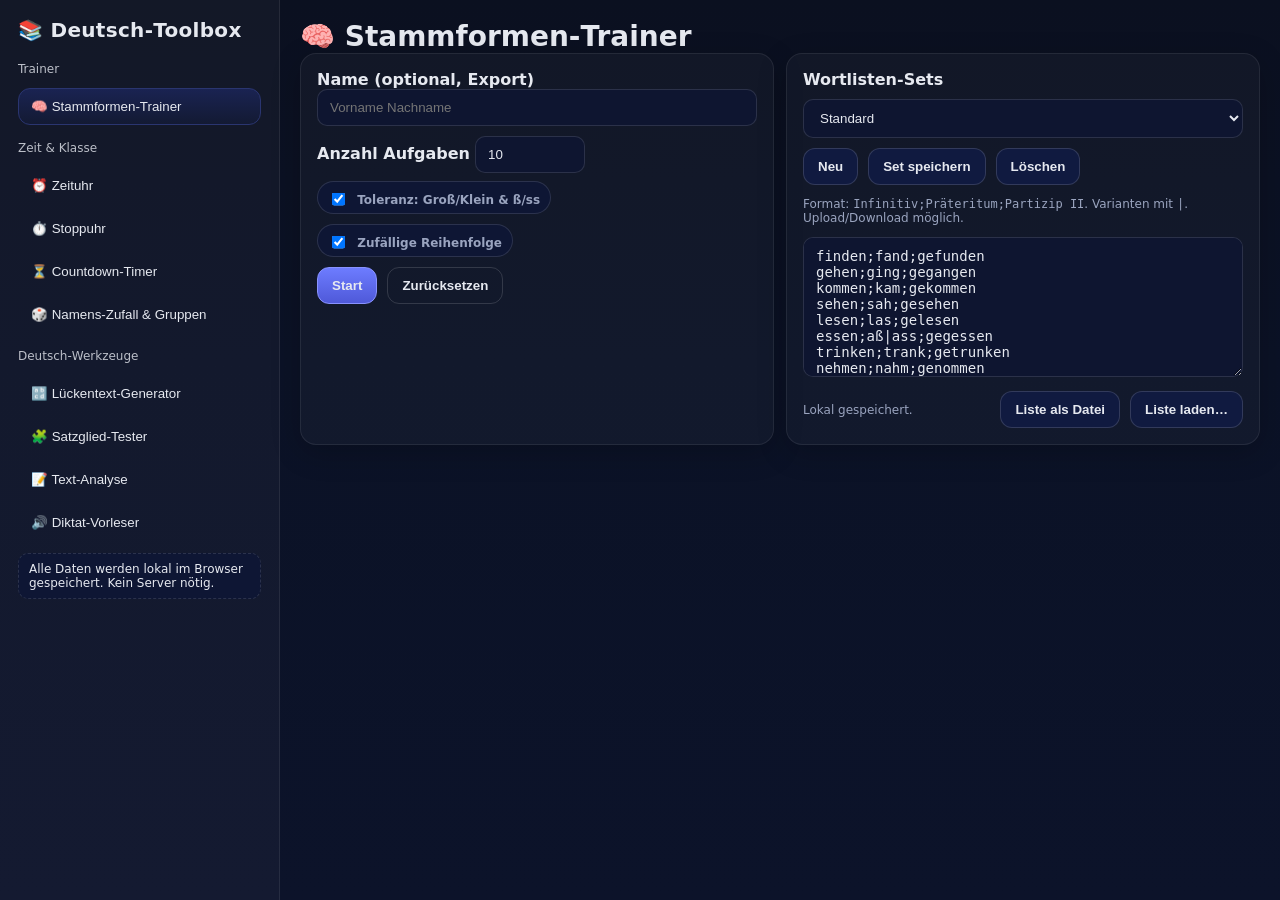
==== commit 95687bf3: "Update index.html" ====
--- a/index.html
+++ b/index.html
@@ -3,429 +3,431 @@
 <head>
   <meta charset="UTF-8" />
   <meta name="viewport" content="width=device-width, initial-scale=1" />
-  <title>Deutschunterricht-Tools</title>
+  <title>Deutsch‑Toolbox – Unterrichtswebsite</title>
   <style>
-    :root { --bg:#0b1020; --card:#131a33; --muted:#94a3b8; --text:#e5e7eb; --ok:#16a34a; --bad:#dc2626; --accent:#4f46e5; }
-    body { margin:0; font-family:system-ui,-apple-system,Segoe UI,Roboto,Ubuntu,Inter,Arial,sans-serif; background:linear-gradient(180deg,#0b1020,#0b1226 40%,#0c132a); color:var(--text); }
-    .wrap { max-width:1180px; margin:24px auto; padding:0 16px 48px; }
-    h1 { font-size:clamp(20px,4vw,34px); font-weight:800; margin-bottom:20px; }
-    nav { display:flex; gap:10px; flex-wrap:wrap; margin-bottom:20px; }
-    nav button { padding:10px 16px; border-radius:10px; border:1px solid rgba(255,255,255,0.14); background:#0f1736; color:var(--text); cursor:pointer; font-weight:700; }
-    nav button.active { background:linear-gradient(180deg,#4f46e5,#4338ca); border-color:#6366f1; }
-    .tool { display:none; }
-    .tool.active { display:block; }
-    .card { background:rgba(255,255,255,0.03); border:1px solid rgba(255,255,255,0.08); border-radius:16px; padding:18px; margin-bottom:20px; box-shadow:0 6px 30px rgba(0,0,0,0.2); }
-    input, textarea, select { width:100%; padding:12px 12px; border-radius:10px; border:1px solid rgba(255,255,255,0.12); background:#0e1530; color:var(--text); }
-    textarea{ min-height:140px; font-family:ui-monospace,Menlo,Consolas,monospace; font-size:14px; }
-    .btn { display:inline-flex; align-items:center; gap:8px; padding:10px 14px; border-radius:12px; border:1px solid rgba(255,255,255,0.14); background:#0f1736; color:var(--text); cursor:pointer; font-weight:700; margin:5px; }
-    .btn.primary{ background:linear-gradient(180deg,#4f46e5,#4338ca); border-color:#6366f1; }
-    .ok{ color:var(--ok); }
-    .bad{ color:var(--bad); }
+    :root{--bg:#0b1020;--panel:#0f1736;--card:#131a33;--muted:#9aa4bf;--text:#e6e9f0;--accent:#6d7cff;--ok:#16a34a;--bad:#dc2626}
+    *{box-sizing:border-box}
+    body{margin:0;font-family:system-ui,-apple-system,"Segoe UI",Roboto,Ubuntu,Inter,Arial,sans-serif;background:linear-gradient(180deg,#0b1020,#0b1226 40%,#0c132a);color:var(--text)}
+    .app{display:grid;grid-template-columns:280px 1fr;min-height:100dvh}
+    .side{background:rgba(255,255,255,.03);border-right:1px solid rgba(255,255,255,.08);padding:18px;position:sticky;top:0;height:100dvh}
+    .brand{font-weight:900;letter-spacing:.3px;margin-bottom:14px;font-size:20px}
+    .nav{display:flex;flex-direction:column;gap:6px}
+    .nav button{width:100%;text-align:left;padding:10px 12px;border-radius:12px;border:1px solid transparent;background:transparent;color:var(--text);cursor:pointer}
+    .nav button.active{background:linear-gradient(180deg,#1a2352,#131a33);border-color:#2a3570}
+    .main{padding:20px}
+    .tool{display:none}
+    .tool.active{display:block}
+    .card{background:rgba(255,255,255,.03);border:1px solid rgba(255,255,255,.08);border-radius:16px;padding:16px;box-shadow:0 8px 30px rgba(0,0,0,.2)}
     .row{display:flex;gap:10px;align-items:center;flex-wrap:wrap}
     .grid{display:grid;gap:12px}
     .grid2{grid-template-columns:1fr 1fr}
     .grid3{grid-template-columns:repeat(3,1fr)}
     @media(min-width:980px){.grid2{display:grid}.grid3{display:grid}}
+    label{font-weight:700}
+    input[type="text"],input[type="number"],textarea,select{width:100%;padding:10px 12px;border-radius:10px;border:1px solid rgba(255,255,255,.12);background:#0e1530;color:var(--text);outline:none}
+    textarea{min-height:140px;font-family:ui-monospace,Menlo,Consolas,monospace;font-size:14px}
+    .btn{display:inline-flex;align-items:center;gap:8px;padding:10px 14px;border-radius:12px;border:1px solid rgba(255,255,255,.14);background:#101a40;color:var(--text);cursor:pointer;font-weight:800}
+    .btn.primary{background:linear-gradient(180deg,#6d7cff,#4f59d9);border-color:#8892ff}
+    .btn.ghost{background:transparent}
+    .pill{padding:6px 10px;border-radius:999px;background:#0e1634;border:1px solid rgba(255,255,255,.12);font-size:12px;color:var(--muted)}
     .muted{color:var(--muted)}
-    .small{font-size:12px;color:var(--muted)}
+    .ok{color:var(--ok)}.bad{color:var(--bad)}
     .table{width:100%;border-collapse:collapse}
-    .table th,.table td{border-bottom:1px solid rgba(255,255,255,0.08);padding:8px 6px;text-align:left;font-size:14px}
-    .hint{background:#0e1634;border:1px dashed rgba(255,255,255,0.12);padding:8px 10px;border-radius:10px}
-    .pill{padding:6px 10px;border-radius:999px;background:#0e1634;border:1px solid rgba(255,255,255,.12);font-size:12px;color:var(--muted)}
-    .qbig{font-size:clamp(22px,4.2vw,30px);font-weight:900}
+    .table th,.table td{border-bottom:1px solid rgba(255,255,255,.08);padding:8px 6px;text-align:left;font-size:14px}
+    .qbig{font-size:clamp(20px,3.6vw,28px);font-weight:900}
+    .small{font-size:12px}
+    .hint{background:#0e1634;border:1px dashed rgba(255,255,255,.12);padding:8px 10px;border-radius:10px}
   </style>
 </head>
 <body>
-  <div class="wrap">
-    <h1>Deutschunterricht – Digitale Tools</h1>
-    <nav>
-      <button data-tool="trainer" class="active">🧠 Stammformen</button>
-      <button data-tool="timer">⏲ Zeituhr</button>
-      <button data-tool="stopwatch">⏱ Stoppuhr</button>
-      <button data-tool="countdown">⏳ Countdown</button>
-      <button data-tool="names">🎲 Zufallsnamen</button>
-      <button data-tool="cloze">🔡 Lückentext</button>
-      <button data-tool="satzglieder">🧩 Satzglied‑Tester</button>
-      <button data-tool="dictation">✍ Diktatgenerator</button>
-      <button data-tool="textanalysis">🔍 Text‑Analyse</button>
-    </nav>
-
-    <!-- Stammformen-Trainer (Platzhalter für externe/ältere Einbettung) -->
-    <div id="trainer" class="tool active">
+  <div class="app">
+    <aside class="side">
+      <div class="brand">📚 Deutsch‑Toolbox</div>
+      <div class="nav" id="nav"></div>
+      <div class="hint small" style="margin-top:12px">Alle Daten werden lokal im Browser gespeichert. Kein Server nötig.</div>
+    </aside>
+
+    <main class="main">
+      <div id="tools"></div>
+    </main>
+  </div>
+
+  <template id="tpl-nav">
+    <div class="small" style="opacity:.8;margin:6px 0">Trainer</div>
+    <button data-tool="stammformen" class="active">🧠 Stammformen‑Trainer</button>
+
+    <div class="small" style="opacity:.8;margin:10px 0 6px">Zeit & Klasse</div>
+    <button data-tool="clock">⏰ Zeituhr</button>
+    <button data-tool="stopwatch">⏱️ Stoppuhr</button>
+    <button data-tool="countdown">⏳ Countdown‑Timer</button>
+    <button data-tool="names">🎲 Namens‑Zufall & Gruppen</button>
+
+    <div class="small" style="opacity:.8;margin:10px 0 6px">Deutsch‑Werkzeuge</div>
+    <button data-tool="cloze">🔡 Lückentext‑Generator</button>
+    <button data-tool="satzglieder">🧩 Satzglied‑Tester</button>
+    <button data-tool="textstats">📝 Text‑Analyse</button>
+    <button data-tool="dictation">🔊 Diktat‑Vorleser</button>
+  </template>
+
+  <template id="tpl-tools">
+    <!-- STAMMFORMEN -->
+    <section class="tool active" id="tool-stammformen">
+      <div class="qbig">🧠 Stammformen‑Trainer</div>
+      <div class="grid grid2">
+        <div class="card">
+          <div class="row" style="justify-content:space-between;align-items:flex-end;margin-bottom:8px">
+            <div style="flex:1;min-width:220px">
+              <label for="sf-student">Name (optional, Export)</label>
+              <input id="sf-student" type="text" placeholder="Vorname Nachname" />
+            </div>
+            <div>
+              <label for="sf-count">Anzahl Aufgaben</label>
+              <input id="sf-count" type="number" min="1" value="10" style="width:110px" />
+            </div>
+          </div>
+          <div class="row" style="justify-content:space-between">
+            <div class="row">
+              <label class="pill"><input id="sf-tolerant" type="checkbox" checked style="transform:translateY(1.5px);margin-right:8px"> Toleranz: Groß/Klein & ß/ss</label>
+              <label class="pill"><input id="sf-shuffle" type="checkbox" checked style="transform:translateY(1.5px);margin-right:8px"> Zufällige Reihenfolge</label>
+            </div>
+            <div class="row">
+              <button class="btn primary" id="sf-start">Start</button>
+              <button class="btn ghost" id="sf-reset">Zurücksetzen</button>
+            </div>
+          </div>
+          <div id="sf-quiz" style="margin-top:16px;display:none"></div>
+          <div id="sf-summary" style="margin-top:16px;display:none"></div>
+        </div>
+        <div class="card">
+          <div class="row" style="justify-content:space-between;align-items:center">
+            <div style="font-weight:800">Wortlisten‑Sets</div>
+            <div class="row">
+              <select id="sf-setSelect" style="min-width:160px"></select>
+              <button class="btn" id="sf-newSet">Neu</button>
+              <button class="btn" id="sf-saveSet">Set speichern</button>
+              <button class="btn" id="sf-delSet">Löschen</button>
+            </div>
+          </div>
+          <p class="muted small">Format: <code>Infinitiv;Präteritum;Partizip II</code>. Varianten mit <code>|</code>. Upload/Download möglich.</p>
+          <textarea id="sf-list" spellcheck="false"></textarea>
+          <div class="row" style="justify-content:space-between;margin-top:10px">
+            <div class="muted small">Lokal gespeichert.</div>
+            <div class="row">
+              <button class="btn" id="sf-downloadList">Liste als Datei</button>
+              <input type="file" id="sf-uploadList" accept=".txt,.csv" style="display:none" />
+              <button class="btn" id="sf-uploadBtn">Liste laden…</button>
+            </div>
+          </div>
+        </div>
+      </div>
+    </section>
+
+    <!-- CLOCK -->
+    <section class="tool" id="tool-clock">
+      <div class="qbig">⏰ Zeituhr</div>
+      <div class="card" style="text-align:center">
+        <div id="clock-time" class="qbig" style="font-size:min(12vw,84px)">--:--:--</div>
+        <div class="muted" id="clock-date"></div>
+      </div>
+    </section>
+
+    <!-- STOPWATCH -->
+    <section class="tool" id="tool-stopwatch">
+      <div class="qbig">⏱️ Stoppuhr</div>
+      <div class="card" style="text-align:center">
+        <div id="sw-display" class="qbig" style="font-size:min(12vw,72px)">00:00.000</div>
+        <div class="row" style="justify-content:center;margin-top:10px">
+          <button class="btn primary" id="sw-start">Start</button>
+          <button class="btn" id="sw-lap">Runde</button>
+          <button class="btn" id="sw-reset">Reset</button>
+        </div>
+        <div class="row" style="justify-content:center;margin-top:8px">
+          <input id="sw-lapName" placeholder="Runden‑Name (optional)" style="max-width:320px" />
+        </div>
+        <div style="margin-top:12px;max-height:220px;overflow:auto">
+          <table class="table" id="sw-laps"><thead><tr><th>#</th><th>Name</th><th>Zeit</th></tr></thead><tbody></tbody></table>
+        </div>
+      </div>
+    </section>
+
+    <!-- COUNTDOWN -->
+    <section class="tool" id="tool-countdown">
+      <div class="qbig">⏳ Countdown‑Timer</div>
       <div class="card">
-        <h2>Stammformen‑Trainer</h2>
-        <iframe srcdoc="PLACEHOLDER" style="width:100%;height:600px;border:none;border-radius:12px;"></iframe>
-        <p class="small">Hinweis: Der Trainer läuft offline und speichert lokal. (Mehrere Sets, CSV‑Export, E‑Mail‑Versand verfügbar)</p>
-      </div>
-    </div>
-
-    <!-- Zeituhr: Endzeit einstellbar / Anzeige -->
-    <div id="timer" class="tool">
-      <div class="card">
-        <h2>Zeituhr</h2>
         <div class="grid grid3">
           <div>
-            <label>Dauer (Minuten)</label>
-            <input id="tm-mins" type="number" min="1" value="45" />
+            <label>Minuten</label>
+            <input id="cd-min" type="number" min="0" value="5" />
           </div>
           <div>
-            <label>Endzeit (optional)</label>
-            <input id="tm-end" type="time" />
-          </div>
-          <div style="display:flex;align-items:flex-end;gap:8px">
-            <button class="btn primary" id="tm-start">Start</button>
-            <button class="btn" id="tm-stop">Stopp</button>
-            <button class="btn" id="tm-reset">Reset</button>
-          </div>
-        </div>
-        <div class="row" style="margin-top:10px">
-          <span class="pill">Jetzt: <span id="tm-now">--:--:--</span></span>
-          <span class="pill">Ende um: <span id="tm-endsAt">—</span></span>
-        </div>
-        <div id="tm-display" class="qbig" style="text-align:center;margin-top:10px">00:00</div>
-      </div>
-    </div>
-
-    <!-- Stoppuhr: Lap‑Namen mit besserem Feld + nachträglich editierbar -->
-    <div id="stopwatch" class="tool">
-      <div class="card">
-        <h2>Stoppuhr</h2>
-        <div class="qbig" id="swDisplay">00:00.000</div>
-        <div class="row" style="margin-top:12px">
-          <button class="btn primary" id="swStart">Start</button>
-          <button class="btn" id="swLap">Runde</button>
-          <button class="btn" id="swStop">Stopp</button>
-          <button class="btn" id="swReset">Reset</button>
-        </div>
-        <div class="row" style="margin-top:12px">
-          <label style="min-width:160px">Runden‑Name</label>
-          <input id="swLapName" placeholder="z. B. Gruppe A – Vorlesen" style="margin-top:4px"/>
-        </div>
-        <div style="margin-top:12px;max-height:260px;overflow:auto">
-          <table class="table" id="swLaps"><thead><tr><th>#</th><th>Name (bearbeitbar)</th><th>Zeit</th></tr></thead><tbody></tbody></table>
-        </div>
-      </div>
-    </div>
-
-    <!-- Countdown: Pause/Resume -->
-    <div id="countdown" class="tool">
-      <div class="card">
-        <h2>Countdown</h2>
-        <div class="grid grid3">
-          <div><label>Minuten</label><input id="cd-min" type="number" min="0" value="5"/></div>
-          <div><label>Sekunden</label><input id="cd-sec" type="number" min="0" max="59" value="0"/></div>
-          <div style="display:flex;align-items:flex-end;gap:8px">
-            <button class="btn primary" id="cd-start">Start</button>
-            <button class="btn" id="cd-pause">Pause</button>
-            <button class="btn" id="cd-resume">Weiter</button>
-            <button class="btn" id="cd-reset">Reset</button>
-          </div>
-        </div>
-        <div class="qbig" id="cd-display" style="text-align:center;margin-top:10px">05:00</div>
-      </div>
-    </div>
-
-    <!-- Zufallsnamen & Gruppen: Verbots‑Paare + Alleinsitzer -->
-    <div id="names" class="tool">
-      <div class="card">
-        <h2>Zufallsnamen & Gruppen</h2>
-        <div class="grid grid2">
+            <label>Sekunden</label>
+            <input id="cd-sec" type="number" min="0" max="59" value="0" />
+          </div>
           <div>
-            <label>Namen (eine Zeile pro Name)</label>
-            <textarea id="nameList" placeholder="Anna\nBen\nElif\n…"></textarea>
-            <div class="row" style="justify-content:flex-start;margin-top:8px">
-              <button class="btn primary" id="ng-pick">Zufallsname</button>
+            <label>&nbsp;</label>
+            <div class="row">
+              <button class="btn primary" id="cd-start">Start</button>
+              <button class="btn ghost" id="cd-reset">Reset</button>
+            </div>
+          </div>
+        </div>
+        <div style="text-align:center;margin-top:12px">
+          <div id="cd-display" class="qbig" style="font-size:min(12vw,72px)">05:00</div>
+        </div>
+      </div>
+    </section>
+
+    <!-- NAMES & GROUPS -->
+    <section class="tool" id="tool-names">
+      <div class="qbig">🎲 Namens‑Zufall & Gruppen</div>
+      <div class="grid grid2">
+        <div class="card">
+          <label>Namensliste (eine Zeile pro Name)</label>
+          <textarea id="ng-list" placeholder="Anna\nBen\nElif\n..." spellcheck="false"></textarea>
+          <div class="row" style="justify-content:space-between;margin-top:8px">
+            <label class="pill"><input id="ng-noRepeat" type="checkbox" checked style="transform:translateY(1.5px);margin-right:8px"> Nicht wiederholen</label>
+            <div class="row">
+              <button class="btn primary" id="ng-pick">Ziehen</button>
               <button class="btn" id="ng-reset">Reset</button>
             </div>
-            <div class="hint small" id="pickedName" style="margin-top:8px">—</div>
-          </div>
-          <div>
-            <div class="grid grid2">
-              <div>
-                <label>Gruppengröße</label>
-                <input id="groupSize" type="number" min="1" value="3" />
+          </div>
+          <div class="hint small" id="ng-picked" style="margin-top:8px">—</div>
+        </div>
+        <div class="card">
+          <label>Konflikt‑Paare (Name1,Name2 pro Zeile: dürfen nicht in einer Gruppe sein)</label>
+          <textarea id="ng-conflicts" placeholder="Anna,Ben\nElif,Max"></textarea>
+          <div class="grid grid3" style="margin-top:8px">
+            <div>
+              <label>Gruppengröße</label>
+              <input id="ng-gsize" type="number" min="2" value="3" />
+            </div>
+            <div>
+              <label>&nbsp;</label>
+              <button class="btn" id="ng-groups">Gruppen bilden</button>
+            </div>
+          </div>
+          <div id="ng-groupsOut" style="margin-top:10px"></div>
+        </div>
+      </div>
+    </section>
+
+    <!-- CLOZE -->
+    <section class="tool" id="tool-cloze">
+      <div class="qbig">🔡 Lückentext‑Generator</div>
+      <div class="grid grid2">
+        <div class="card">
+          <label>Ausgangstext (Formatierung bleibt erhalten)</label>
+          <textarea id="cz-input" placeholder="Füge hier den Text ein…"></textarea>
+          <div class="grid grid3" style="margin-top:10px">
+            <div>
+              <label>Lückenanteil (%)</label>
+              <input id="cz-pct" type="number" min="0" max="90" value="20" />
+            </div>
+            <div>
+              <label>Min. Wortlänge</label>
+              <input id="cz-minlen" type="number" min="2" value="4" />
+            </div>
+            <div>
+              <label>&nbsp;</label>
+              <div class="row">
+                <button class="btn primary" id="cz-make">Erstellen</button>
+                <button class="btn" id="cz-copy">In Zwischenablage</button>
+                <button class="btn ghost" id="cz-showKey">Lösung ein/aus</button>
               </div>
-              <div>
-                <label>Alleinsitzer (eine pro Zeile)</label>
-                <textarea id="soloList" placeholder="Name1\nName2"></textarea>
+            </div>
+          </div>
+        </div>
+        <div class="card">
+          <div class="row" style="justify-content:space-between">
+            <div style="font-weight:800">Arbeitsblatt</div>
+            <button class="btn" id="cz-print">Drucken</button>
+          </div>
+          <div id="cz-output" style="white-space:pre-wrap;margin-top:8px"></div>
+        </div>
+      </div>
+    </section>
+
+    <!-- SATZGLIED-TESTER -->
+    <section class="tool" id="tool-satzglieder">
+      <div class="qbig">🧩 Satzglied‑Tester</div>
+      <div class="grid grid2">
+        <div class="card">
+          <label>Sätze (Satzglieder mit | trennen)</label>
+          <textarea id="sg-input" placeholder="[Subjekt]|[Prädikat]|[Objekt]|[Adverbiale]\nWir|lesen|heute|den Text."></textarea>
+          <div class="row" style="justify-content:flex-end;margin-top:8px">
+            <button class="btn primary" id="sg-make">Aufgaben erzeugen</button>
+            <button class="btn" id="sg-print">Drucken</button>
+          </div>
+        </div>
+        <div class="card">
+          <div style="font-weight:800">Arbeitsblatt</div>
+          <div id="sg-output" style="margin-top:8px"></div>
+        </div>
+      </div>
+      <div class="small muted" style="margin-top:6px">Hinweis: Testet Identifikation/Reihenfolge von Satzgliedern; keine automatische Verbbeugung.</div>
+    </section>
+
+    <!-- TEXT-ANALYSE -->
+    <section class="tool" id="tool-textstats">
+      <div class="qbig">📝 Text‑Analyse</div>
+      <div class="grid grid2">
+        <div class="card">
+          <label>Text</label>
+          <textarea id="ts-input" placeholder="Füge hier einen Text ein…"></textarea>
+          <div class="row" style="justify-content:flex-end;margin-top:8px">
+            <button class="btn primary" id="ts-analyze">Analysieren</button>
+          </div>
+        </div>
+        <div class="card">
+          <div class="grid grid2">
+            <div>
+              <div class="muted small">Wörter</div>
+              <div class="qbig" id="ts-words">0</div>
+            </div>
+            <div>
+              <div class="muted small">Sätze</div>
+              <div class="qbig" id="ts-sent">0</div>
+            </div>
+          </div>
+          <div class="grid grid2" style="margin-top:10px">
+            <div>
+              <div class="muted small">Zeichen (ohne Leerz.)</div>
+              <div class="qbig" id="ts-chars">0</div>
+            </div>
+            <div>
+              <div class="muted small">Ø Silben/Wort (≈)</div>
+              <div class="qbig" id="ts-syll">0</div>
+            </div>
+          </div>
+          <div style="margin-top:12px">
+            <div style="font-weight:800">Häufigste Wörter</div>
+            <div id="ts-top" class="small muted"></div>
+          </div>
+          <div style="margin-top:10px">
+            <div style="font-weight:800">Direkte Rede – Auszüge</div>
+            <div id="ts-quotes" class="small"></div>
+          </div>
+        </div>
+      </div>
+    </section>
+
+    <!-- DIKTAT -->
+    <section class="tool" id="tool-dictation">
+      <div class="qbig">🔊 Diktat‑Vorleser</div>
+      <div class="grid grid2">
+        <div class="card">
+          <label>Text (Satz pro Zeile empfohlen)</label>
+          <textarea id="dk-input" placeholder="Heute schreibe ich ein Diktat.\nIch höre genau zu.\n…"></textarea>
+          <div class="grid grid3" style="margin-top:10px">
+            <div>
+              <label>Tempo (0.5–1.5)</label>
+              <input id="dk-rate" type="number" min="0.5" max="1.5" step="0.1" value="0.9" />
+            </div>
+            <div>
+              <label>Pause zwischen Zeilen (s)</label>
+              <input id="dk-pause" type="number" min="0" step="0.5" value="2" />
+            </div>
+            <div>
+              <label>&nbsp;</label>
+              <div class="row">
+                <button class="btn primary" id="dk-start">Start</button>
+                <button class="btn ghost" id="dk-stop">Stopp</button>
               </div>
             </div>
-            <label style="margin-top:8px">Konflikt‑Paare (Name1,Name2 pro Zeile)</label>
-            <textarea id="avoidPairs" placeholder="Anna,Ben\nElif,Max"></textarea>
-            <button class="btn" id="makeGroups">Gruppen bilden</button>
-            <div id="groups" style="margin-top:8px"></div>
-          </div>
-        </div>
-      </div>
-    </div>
-
-    <!-- Lückentext (mit größerem Zeilenabstand im Druck) -->
-    <div id="cloze" class="tool">
-      <div class="card">
-        <h2>Lückentext‑Generator</h2>
-        <div class="grid grid2">
-          <div>
-            <label>Ausgangstext</label>
-            <textarea id="cz-input" placeholder="Text hier einfügen…"></textarea>
-            <div class="row" style="justify-content:flex-end;margin-top:8px">
-              <label class="pill">Anteil (%) <input id="cz-pct" type="number" min="0" max="90" value="20" style="width:70px"></label>
-              <label class="pill">min. Wortlänge <input id="cz-minlen" type="number" min="2" value="4" style="width:70px"></label>
-              <button class="btn primary" id="cz-make">Erstellen</button>
-              <button class="btn" id="cz-print">Drucken</button>
-            </div>
-          </div>
-          <div>
-            <div class="row" style="justify-content:space-between;align-items:center">
-              <div style="font-weight:800">Arbeitsblatt</div>
-              <button class="btn" id="cz-key">Lösung ein/aus</button>
-            </div>
-            <div id="cz-out" style="white-space:pre-wrap;margin-top:8px"></div>
-          </div>
-        </div>
-      </div>
-    </div>
-
-    <!-- Satzglied‑Tester (neues Format) -->
-    <div id="satzglieder" class="tool">
-      <div class="card">
-        <h2>Satzglied‑Tester</h2>
-        <div class="grid grid2">
-          <div>
-            <label>Satzglieder auswählen</label>
-            <div class="row">
-              <label class="pill"><input type="checkbox" class="sg-tag" value="Subjekt" checked> Subjekt</label>
-              <label class="pill"><input type="checkbox" class="sg-tag" value="Prädikat" checked> Prädikat</label>
-              <label class="pill"><input type="checkbox" class="sg-tag" value="Objekt" checked> Objekt</label>
-              <label class="pill"><input type="checkbox" class="sg-tag" value="Adverbiale"> Adverbiale</label>
-              <label class="pill"><input type="checkbox" class="sg-tag" value="Präp.-Objekt"> Präp.-Objekt</label>
-            </div>
-            <label style="margin-top:8px">Aufgabensätze (Format: Segment~Label mit | trennen)</label>
-            <textarea id="sg-input" placeholder="Wir~Subjekt|lesen~Prädikat|heute den Text~Objekt\nMorgen~Adverbiale|kommt~Prädikat|die Klasse~Subjekt"></textarea>
-            <div class="row" style="justify-content:flex-end;margin-top:8px">
-              <button class="btn" id="sg-start">Start</button>
-            </div>
-          </div>
-          <div>
-            <div id="sg-quiz"></div>
-            <div id="sg-summary" style="display:none"></div>
-          </div>
-        </div>
-      </div>
-    </div>
-
-    <!-- Diktatgenerator -->
-    <div id="dictation" class="tool">
-      <div class="card">
-        <h2>Diktatgenerator</h2>
-        <textarea id="dictInput" placeholder="Text für das Diktat hier einfügen"></textarea>
-        <div class="row" style="margin-top:8px">
-          <button class="btn primary" id="dk-start">Starten</button>
-          <button class="btn" id="dk-stop">Stopp</button>
-        </div>
-        <div id="dictationDisplay" class="small muted">Bereit</div>
-      </div>
-    </div>
-
-    <!-- Text-Analyse erweitert -->
-    <div id="textanalysis" class="tool">
-      <div class="card">
-        <h2>Text‑Analyse</h2>
-        <textarea id="analysisInput" placeholder="Text hier einfügen"></textarea>
-        <div class="row" style="justify-content:flex-end;margin-top:8px">
-          <button class="btn primary" id="ta-run">Analysieren</button>
-        </div>
-        <div class="grid grid2">
-          <div>
-            <div>Wörter: <b id="ta-words">0</b> · Sätze: <b id="ta-sent">0</b> · Zeichen (o. Leerz.): <b id="ta-chars">0</b></div>
-            <div style="margin-top:6px">Objektivitäts‑Indikator: <b id="ta-objective">0%</b></div>
-            <div style="margin-top:10px"><b>Häufigste Wörter</b><div id="ta-top" class="small muted"></div></div>
-          </div>
-          <div>
-            <div><b>Direkte Rede – Sätze & Zeilen</b></div>
-            <div id="ta-quotes" class="small"></div>
-            <div style="margin-top:10px"><b>Umgangssprachlich / nicht neutral</b><div id="ta-colloq" class="small"></div></div>
-          </div>
-        </div>
-      </div>
-    </div>
-
-  </div>
+          </div>
+          <div class="muted small">Nutzt die integrierte Sprachausgabe des Browsers (deutsche Stimme wählen, falls verfügbar).</div>
+        </div>
+        <div class="card">
+          <div style="font-weight:800">Status</div>
+          <div id="dk-status" class="small muted">Bereit</div>
+        </div>
+      </div>
+    </section>
+  </template>
 
   <script>
-    // Navigation
-    document.querySelectorAll('nav button').forEach(btn=>{
-      btn.addEventListener('click', ()=>{
-        document.querySelectorAll('nav button').forEach(b=>b.classList.remove('active'));
-        btn.classList.add('active');
-        document.querySelectorAll('.tool').forEach(t=>t.classList.remove('active'));
-        document.getElementById(btn.dataset.tool).classList.add('active');
-      });
+    // Mount UI
+    const navHost=document.getElementById('nav');
+    const toolsHost=document.getElementById('tools');
+    navHost.appendChild(document.getElementById('tpl-nav').content.cloneNode(true));
+    toolsHost.appendChild(document.getElementById('tpl-tools').content.cloneNode(true));
+
+    // Navigation behavior
+    navHost.addEventListener('click', (e)=>{
+      const btn=e.target.closest('button[data-tool]'); if(!btn) return;
+      navHost.querySelectorAll('button[data-tool]').forEach(b=>b.classList.remove('active'));
+      btn.classList.add('active');
+      const id='tool-'+btn.dataset.tool; document.querySelectorAll('.tool').forEach(t=>t.classList.remove('active'));
+      document.getElementById(id).classList.add('active');
     });
 
+    // Helpers
+    const esc=s=>String(s).replace(/&/g,'&amp;').replace(/</g,'&lt;').replace(/>/g,'&gt;');
     const pad=n=>String(n).padStart(2,'0');
-
-    // ===== Zeituhr =====
-    let tmTimer=null; let tmEndsAt=null;
-    function updateNow(){ const d=new Date(); document.getElementById('tm-now').textContent = `${pad(d.getHours())}:${pad(d.getMinutes())}:${pad(d.getSeconds())}`; }
-    setInterval(updateNow,500); updateNow();
-    function tickTimer(){ if(tmEndsAt){ const now=new Date(); let rem=Math.max(0, Math.floor((tmEndsAt-now)/1000)); const m=Math.floor(rem/60), s=rem%60; document.getElementById('tm-display').textContent=`${pad(m)}:${pad(s)}`; if(rem<=0){ clearInterval(tmTimer); tmTimer=null; }
-    } }
-    document.getElementById('tm-start').onclick=()=>{
-      clearInterval(tmTimer);
-      const mins=parseInt(document.getElementById('tm-mins').value||'0',10);
-      const customEnd=document.getElementById('tm-end').value; // HH:MM
-      const now=new Date();
-      if(customEnd){
-        const [hh,mm]=customEnd.split(':').map(Number);
-        tmEndsAt=new Date(now); tmEndsAt.setHours(hh,mm,0,0);
-        if(tmEndsAt<now){ // falls Endzeit am nächsten Tag gemeint
-          tmEndsAt.setDate(tmEndsAt.getDate()+1);
-        }
-      } else {
-        tmEndsAt=new Date(now.getTime()+mins*60000);
-      }
-      document.getElementById('tm-endsAt').textContent=`${pad(tmEndsAt.getHours())}:${pad(tmEndsAt.getMinutes())}`;
-      tmTimer=setInterval(tickTimer,250); tickTimer();
-    };
-    document.getElementById('tm-stop').onclick=()=>{ clearInterval(tmTimer); };
-    document.getElementById('tm-reset').onclick=()=>{ clearInterval(tmTimer); tmEndsAt=null; document.getElementById('tm-display').textContent='00:00'; document.getElementById('tm-endsAt').textContent='—'; };
-
-    // ===== Stoppuhr =====
-    let swInterval, swStart=0, swElapsed=0, swRunning=false, swLap=0;
-    function fmtMs(ms){ const m=Math.floor(ms/60000), s=Math.floor((ms%60000)/1000), t=ms%1000; return `${pad(m)}:${pad(s)}.${String(t).padStart(3,'0')}`; }
-    function swTick(){ if(!swRunning) return; const ms=swElapsed + (Date.now()-swStart); document.getElementById('swDisplay').textContent=fmtMs(ms); }
-    document.getElementById('swStart').onclick=()=>{ if(!swRunning){ swRunning=true; swStart=Date.now(); swInterval=setInterval(swTick,31); } else { swElapsed += Date.now()-swStart; swRunning=false; clearInterval(swInterval); } };
-    document.getElementById('swStop').onclick=()=>{ if(swRunning){ swElapsed += Date.now()-swStart; swRunning=false; clearInterval(swInterval); } };
-    document.getElementById('swReset').onclick=()=>{ swRunning=false; clearInterval(swInterval); swElapsed=0; swLap=0; document.getElementById('swDisplay').textContent='00:00.000'; document.querySelector('#swLaps tbody').innerHTML=''; };
-    document.getElementById('swLap').onclick=()=>{ const ms=swRunning? (swElapsed + (Date.now()-swStart)) : swElapsed; const name=(document.getElementById('swLapName').value||'').trim(); const tr=document.createElement('tr'); tr.innerHTML=`<td>${++swLap}</td><td contenteditable="true">${name||'-'}</td><td>${fmtMs(ms)}</td>`; document.querySelector('#swLaps tbody').appendChild(tr); };
-
-    // ===== Countdown =====
-    let cdTimer=null, cdRemain=300, cdPaused=false;
-    function cdRender(){ const m=Math.floor(cdRemain/60), s=cdRemain%60; document.getElementById('cd-display').textContent=`${pad(m)}:${pad(s)}`; }
-    document.getElementById('cd-start').onclick=()=>{ const m=Math.max(0,parseInt(document.getElementById('cd-min').value||'0',10)); const s=Math.max(0,parseInt(document.getElementById('cd-sec').value||'0',10)); cdRemain=m*60+s; cdPaused=false; clearInterval(cdTimer); cdTimer=setInterval(()=>{ if(!cdPaused){ cdRemain--; cdRender(); if(cdRemain<=0){ clearInterval(cdTimer); } } },1000); cdRender(); };
-    document.getElementById('cd-pause').onclick=()=>{ cdPaused=true; };
-    document.getElementById('cd-resume').onclick=()=>{ cdPaused=false; };
-    document.getElementById('cd-reset').onclick=()=>{ clearInterval(cdTimer); const m=Math.max(0,parseInt(document.getElementById('cd-min').value||'0',10)); const s=Math.max(0,parseInt(document.getElementById('cd-sec').value||'0',10)); cdRemain=m*60+s; cdPaused=false; cdRender(); };
-    cdRender();
-
-    // ===== Namen & Gruppen =====
-    function getNames(){ return document.getElementById('nameList').value.split(/\r?\n/).map(s=>s.trim()).filter(Boolean); }
-    document.getElementById('ng-pick').onclick=()=>{ const list=getNames(); if(!list.length){ alert('Keine Namen eingegeben.'); return; } const name=list[Math.floor(Math.random()*list.length)]; document.getElementById('pickedName').textContent='Gewählt: '+name; };
-    document.getElementById('ng-reset').onclick=()=>{ document.getElementById('pickedName').textContent='—'; };
-    function parsePairs(){ return document.getElementById('avoidPairs').value.split(/\r?\n/).map(l=>l.trim()).filter(Boolean).map(l=>l.split(',').map(s=>s.trim())).filter(p=>p.length===2); }
-    function makeConflictFreeGroups(list, size, pairs){
-      // place solo first as singletons
-      const solo = document.getElementById('soloList').value.split(/\r?\n/).map(s=>s.trim()).filter(Boolean);
-      const remaining = list.filter(n=>!solo.includes(n));
-      const groups = solo.map(s=>[s]);
-      // random fill remaining groups of given size
-      const pool=[...remaining]; pool.sort(()=>Math.random()-0.5);
-      while(pool.length){ groups.push(pool.splice(0,size)); }
-      // check & simple repair
-      function violates(g){ return pairs.some(([a,b])=>g.includes(a)&&g.includes(b)); }
-      for(let tries=0; tries<500; tries++){
-        let ok=true; for(const g of groups){ if(violates(g)){ ok=false; break; } }
-        if(ok) return groups;
-        // try swaps across groups
-        for(let i=0;i<groups.length;i++){
-          for(let j=i+1;j<groups.length;j++){
-            for(let a=0;a<groups[i].length;a++){
-              for(let b=0;b<groups[j].length;b++){
-                const gi=[...groups[i]], gj=[...groups[j]];
-                [gi[a],gj[b]]=[gj[b],gi[a]];
-                if(!violates(gi) && !violates(gj)){ groups[i]=gi; groups[j]=gj; }
-              }
-            }
-          }
-        }
-      }
-      return groups;
-    }
-    document.getElementById('makeGroups').onclick=()=>{
-      const list=getNames(); const size=Math.max(1, parseInt(document.getElementById('groupSize').value||'1',10)); if(!list.length){ alert('Bitte Namen eingeben.'); return; }
-      const pairs=parsePairs(); const gs=makeConflictFreeGroups(list, size, pairs);
-      document.getElementById('groups').innerHTML = gs.map((g,i)=>`<div class="hint" style="margin:6px 0"><b>Gruppe ${i+1}</b><br>${g.join(', ')}</div>`).join('');
-    };
-
-    // ===== Lückentext =====
-    let czState=null, czShow=false;
-    function czTokenize(t){ return t.match(/[A-Za-zÄÖÜäöüßÀ-ÖØ-öø-ÿ]+|\s+|[^\sA-Za-zÄÖÜäöüßÀ-ÖØ-öø-ÿ]/g)||[]; }
-    document.getElementById('cz-make').onclick=()=>{
-      const text=document.getElementById('cz-input').value; if(!text.trim()){ alert('Bitte Text eingeben.'); return; }
-      const pct=Math.max(0,Math.min(90,parseInt(document.getElementById('cz-pct').value||'20',10)));
-      const minlen=Math.max(2,parseInt(document.getElementById('cz-minlen').value||'4',10));
-      const toks=czTokenize(text); const idx=[]; toks.forEach((t,i)=>{ if(/^[A-Za-zÄÖÜäöüßÀ-ÖØ-öø-ÿ]+$/.test(t) && t.length>=minlen) idx.push(i); });
-      idx.sort(()=>Math.random()-0.5); const blanks=Math.floor(idx.length*pct/100); const chosen=new Set(idx.slice(0,blanks));
-      const key=[]; const ws=toks.map((t,i)=>{ if(chosen.has(i)){ key.push(t); return '_'.repeat(Math.max(4, Math.min(t.length+1, 28))); } return t; }).join('');
-      czState={ws, key}; renderCloze();
-    };
-    function renderCloze(){ const box=document.getElementById('cz-out'); if(!czState){ box.textContent=''; return; } box.innerHTML=`<div style="white-space:pre-wrap; line-height:1.8">${czState.ws.replace(/&/g,'&amp;').replace(/</g,'&lt;')}</div>` + (czShow? `<hr><div class="small"><b>Lösung:</b> ${czState.key.join(' / ')}</div>` : ''); }
-    document.getElementById('cz-key').onclick=()=>{ czShow=!czShow; renderCloze(); };
-    document.getElementById('cz-print').onclick=()=>{ const w=window.open('','print'); const html=`<pre style="font-family:system-ui,Arial;white-space:pre-wrap;line-height:2.0">${czState?czState.ws.replace(/&/g,'&amp;').replace(/</g,'&lt;'):''}</pre>`; w.document.write(html); w.document.close(); w.focus(); w.print(); w.close(); };
-
-    // ===== Satzglied‑Tester =====
-    function parseSatzglieder(){
-      const raw=document.getElementById('sg-input').value.split(/\r?\n/).map(s=>s.trim()).filter(Boolean);
-      return raw.map(line=> line.split('|').map(chunk=>{ const [seg,label]=chunk.split('~').map(s=>s.trim()); return {seg,label}; }));
-    }
-    function selectedTags(){ return Array.from(document.querySelectorAll('.sg-tag:checked')).map(el=>el.value); }
-    let sgDeck=[], sgIdx=0, sgResults=[];
-    function sgStart(){
-      const all=parseSatzglieder(); const tags=new Set(selectedTags());
-      sgDeck = all.filter(sentence => sentence.every(c=> tags.has(c.label)));
-      if(!sgDeck.length){ alert('Keine Sätze entsprechen der Auswahl.'); return; }
-      sgIdx=0; sgResults=[]; document.getElementById('sg-summary').style.display='none'; document.getElementById('sg-quiz').style.display='block'; renderSgCard();
-    }
-    function renderSgCard(){
-      const sent=sgDeck[sgIdx]; const host=document.getElementById('sg-quiz');
-      const options = selectedTags();
-      const rows = sent.map((c,i)=>{
-        const opts = ['','...'].concat(options).map(o=>`<option value="${o}">${o||'—'}</option>`).join('');
-        return `<div class="row" style="margin:4px 0"><div class="hint" style="flex:1">${c.seg}</div><select data-i="${i}">${opts}</select></div>`;
-      }).join('');
-      host.innerHTML = `<div class="hint"><div class="small">Aufgabe ${sgIdx+1} von ${sgDeck.length}</div></div>${rows}<div class="row" style="justify-content:flex-end;margin-top:8px"><button class="btn" id="sg-back" ${sgIdx?'' : 'disabled'}>Zurück</button><button class="btn primary" id="sg-check">Prüfen</button>${sgIdx<sgDeck.length-1?'' : '<button class="btn" id="sg-finish">Beenden</button>'}</div><div id="sg-fb" style="margin-top:8px"></div>`;
-      document.getElementById('sg-back').onclick=()=>{ if(sgIdx>0){ sgIdx--; renderSgCard(); } };
-      document.getElementById('sg-check').onclick=checkSg;
-      const fin=document.getElementById('sg-finish'); if(fin) fin.onclick=sgFinish;
-    }
-    function checkSg(){
-      const sent=sgDeck[sgIdx]; const selects=[...document.querySelectorAll('#sg-quiz select')];
-      let correct=true; const feedback=[]; selects.forEach((sel,i)=>{ const user=sel.value; const ok = user===sent[i].label; feedback.push(`${sent[i].seg}: ${ok?'✓':'✗'} (${sent[i].label})`); if(!ok) correct=false; });
-      sgResults[sgIdx]={correct};
-      const fb=document.getElementById('sg-fb'); fb.innerHTML = '<div class="hint">'+feedback.map(esc).join('<br>')+'</div>';
-      if(sgIdx<sgDeck.length-1){ const btn=document.createElement('button'); btn.className='btn'; btn.textContent='Weiter'; btn.style.marginTop='6px'; btn.onclick=()=>{ sgIdx++; renderSgCard(); }; fb.appendChild(btn); }
-    }
-    function sgFinish(){ const solved=sgResults.filter(r=>r&&r.correct).length; const total=sgDeck.length; const pct=Math.round(solved/total*100); const sum=document.getElementById('sg-summary'); sum.innerHTML=`<div class="hint"><b>Ergebnis:</b> ${solved}/${total} (${pct}%)</div>`; sum.style.display='block'; document.getElementById('sg-quiz').style.display='none'; }
-    document.getElementById('sg-start').onclick=sgStart;
-
-    // ===== Diktat =====
-    let dkTimer=null; document.getElementById('dk-start').onclick=()=>{ const t=document.getElementById('dictInput').value.trim(); if(!t){ alert('Bitte Text eingeben.'); return; } const w=t.split(/\s+/); let i=0; clearInterval(dkTimer); document.getElementById('dictationDisplay').textContent=''; dkTimer=setInterval(()=>{ if(i>=w.length){ clearInterval(dkTimer); return; } document.getElementById('dictationDisplay').textContent += w[i++]+' '; }, 800); };
-    document.getElementById('dk-stop').onclick=()=>{ clearInterval(dkTimer); };
-
-    // ===== Text‑Analyse =====
-    function esc(s){ return String(s).replace(/&/g,'&amp;').replace(/</g,'&lt;'); }
-    function tokenizeWords(t){ return (t.match(/\b[\p{L}’']+[\p{L}’']*\b/gu)||[]); }
-    function sentencesWithIndex(t){ const lines=t.split(/\r?\n/); const out=[]; let lineNo=0; for(let i=0;i<lines.length;i++){ const parts=lines[i].split(/(?<=[.!?])\s+/); for(const p of parts){ if(p.trim()) out.push({text:p.trim(), line:i+1}); } } return out; }
-    const colloqList = ['voll','mega','krass','geil','echt','halt','saucool','ur','superduper','nice','lol','ey','boah'];
-    document.getElementById('ta-run').onclick=()=>{
-      const t=document.getElementById('analysisInput').value; if(!t.trim()){ alert('Bitte Text eingeben.'); return; }
-      const words=tokenizeWords(t); const chars=t.replace(/\s/g,'').length; const sents=sentencesWithIndex(t);
-      document.getElementById('ta-words').textContent=words.length; document.getElementById('ta-chars').textContent=chars; document.getElementById('ta-sent').textContent=sents.length;
-      // Direct speech: capture „…“ »…« "…"
-      const quotes=[]; const re=/[„»"\u201E\u00BB]([^"“«\u00AB„»]+)[“«"\u201C\u00AB]/g; let m; while((m=re.exec(t))){ const frag=m[1]; // find containing sentence & line
-        const entry = sents.find(s=> s.text.includes(frag)); if(entry) quotes.push({quote:frag, line:entry.line, sentence:entry.text}); }
-      document.getElementById('ta-quotes').innerHTML = quotes.length? quotes.slice(0,12).map(q=>`<div class=\"hint\" style=\"margin:4px 0\"><div>„${esc(q.quote)}“</div><div class=\"small\">Zeile ${q.line}: ${esc(q.sentence)}</div></div>`).join('') : '<span class=\"small muted\">—</span>';
-      // Colloquial flags & objective score (heuristic)
-      const lower=words.map(w=>w.toLowerCase()); const flagged=[]; for(const w of lower){ if(colloqList.includes(w)) flagged.push(w); }
-      const excl = (t.match(/!/g)||[]).length; const objective = Math.max(0, 100 - Math.min(100, flagged.length*5 + excl*3));
-      document.getElementById('ta-objective').textContent = objective.toFixed(0)+"%";
-      if(flagged.length){ const uniq=[...new Set(flagged)]; document.getElementById('ta-colloq').innerHTML = uniq.map(w=>`<span class=\"pill\" style=\"margin:2px;display:inline-block\">${w}</span>`).join(''); } else { document.getElementById('ta-colloq').innerHTML = '<span class=\"small muted\">Keine auffälligen Wörter gefunden.</span>'; }
-      // Top words
-      const stop=new Set(['der','die','das','und','oder','zu','in','den','des','dem','ein','eine','einer','mit','auf','für','ist','sind','war','waren','wie','ich','du','er','sie','es','wir','ihr','man','nicht','auch','aber','noch','am','im','an','vom','beim','um','so','nur','wenn','weil','dass','daß','als']);
-      const freq={}; lower.forEach(w=>{ if(stop.has(w)) return; freq[w]=(freq[w]||0)+1; });
-      const top=Object.entries(freq).sort((a,b)=>b[1]-a[1]).slice(0,12).map(([w,c])=>`${w} (${c})`).join(', ');
-      document.getElementById('ta-top').textContent = top || '—';
-    };
+    const shuffle=a=>a.sort(()=>Math.random()-0.5);
+
+    // 1) Stammformen (Sets + Mail + Export)
+    const SF_DEFAULT=`finden;fand;gefunden\ngehen;ging;gegangen\nkommen;kam;gekommen\nsehen;sah;gesehen\nlesen;las;gelesen\nessen;aß|ass;gegessen\ntrinken;trank;getrunken\nnehmen;nahm;genommen\nschreiben;schrieb;geschrieben\nbleiben;blieb;geblieben\nschlafen;schlief;geschlafen\nsprechen;sprach;gesprochen\nlaufen;lief;gelaufen\ntragen;trug;getragen\nhelfen;half;geholfen\nwerfen;warf;geworfen\nbeginnen;begann;begonnen\ngewinnen;gewann;gewonnen\nverstehen;verstand;verstanden\nverlieren;verlor;verloren\nziehen;zog;gezogen\nfahren;fuhr;gefahren\nreiten;ritt;geritten\nsingen;sang;gesungen\nspringen;sprang;gesprungen\n`;
+    const sfList=document.getElementById('sf-list');
+    const sfSelect=document.getElementById('sf-setSelect');
+    const SF_STORAGE_KEY='dt_sets_v1';
+    function loadSets(){ const raw=localStorage.getItem(SF_STORAGE_KEY); let sets= raw? JSON.parse(raw): {"Standard":SF_DEFAULT.trim()}; sfSelect.innerHTML=''; Object.keys(sets).forEach(name=>{ const o=document.createElement('option'); o.value=name; o.textContent=name; sfSelect.appendChild(o); }); if(!sets[sfSelect.value]) sfSelect.value=Object.keys(sets)[0]; sfList.value=sets[sfSelect.value]; }
+    function saveSets(sets){ localStorage.setItem(SF_STORAGE_KEY, JSON.stringify(sets)); }
+    document.getElementById('sf-newSet').onclick=()=>{ const name=prompt('Name für neues Set:'); if(!name) return; const raw=localStorage.getItem(SF_STORAGE_KEY); const sets= raw? JSON.parse(raw): {}; if(sets[name]){ alert('Set existiert bereits.'); return; } sets[name]=sfList.value.trim()||SF_DEFAULT.trim(); saveSets(sets); loadSets(); sfSelect.value=name; };
+    document.getElementById('sf-saveSet').onclick=()=>{ const raw=localStorage.getItem(SF_STORAGE_KEY); const sets= raw? JSON.parse(raw): {}; const name=sfSelect.value||'Standard'; sets[name]=sfList.value.trim(); saveSets(sets); alert('Set gespeichert.'); };
+    document.getElementById('sf-delSet').onclick=()=>{ const name=sfSelect.value; if(!confirm('Set "'+name+'" löschen?')) return; const raw=localStorage.getItem(SF_STORAGE_KEY); const sets= raw? JSON.parse(raw): {}; delete sets[name]; if(Object.keys(sets).length===0) sets['Standard']=SF_DEFAULT.trim(); saveSets(sets); loadSets(); };
+    sfSelect.onchange=()=>{ const raw=localStorage.getItem(SF_STORAGE_KEY); const sets= raw? JSON.parse(raw): {}; sfList.value=sets[sfSelect.value]||''; };
+    document.getElementById('sf-downloadList').onclick=()=>{ const a=document.createElement('a'); a.href=URL.createObjectURL(new Blob([sfList.value],{type:'text/plain;charset=utf-8;'})); a.download='stammformen_liste.txt'; document.body.appendChild(a); a.click(); a.remove(); };
+    document.getElementById('sf-uploadBtn').onclick=()=>document.getElementById('sf-uploadList').click();
+    document.getElementById('sf-uploadList').addEventListener('change',e=>{ const f=e.target.files&&e.target.files[0]; if(!f) return; const r=new FileReader(); r.onload=()=>{ sfList.value=String(r.result||''); }; r.readAsText(f); });
+    function sfParse(){ const lines=sfList.value.split(/\r?\n/).map(l=>l.trim()).filter(Boolean); const items=[]; lines.forEach(ln=>{ const p=ln.split(';'); if(p.length<3) return; items.push({inf:p[0].trim(), praet:p[1].split('|').map(s=>s.trim()), part2:p[2].split('|').map(s=>s.trim())}); }); return items; }
+    function norm(s,tolerant){ if(!s) return ''; let x=String(s).trim(); if(tolerant){ x=x.toLowerCase().replace(/ß/g,'ss').replace(/\s+/g,' '); } return x; }
+    function isOk(u,sols,tol){ const U=norm(u,tol); return sols.some(s=>norm(s,tol)===U); }
+    let sfDeck=[], sfIdx=0, sfResults=[];
+    document.getElementById('sf-start').onclick=()=>{ const items=sfParse(); if(!items.length){ alert('Wortliste ist leer.'); return; } const n=Math.max(1, parseInt(document.getElementById('sf-count').value||'1',10)); sfDeck=[...items]; if(document.getElementById('sf-shuffle').checked) sfDeck.sort(()=>Math.random()-0.5); sfDeck=sfDeck.slice(0,Math.min(n,sfDeck.length)); sfIdx=0; sfResults=[]; document.getElementById('sf-summary').style.display='none'; document.getElementById('sf-quiz').style.display='block'; sfRender(); };
+    document.getElementById('sf-reset').onclick=()=>{ sfResults=[]; document.getElementById('sf-quiz').style.display='none'; document.getElementById('sf-summary').style.display='none'; };
+    function sfRender(){ const it=sfDeck[sfIdx]; const tol=document.getElementById('sf-tolerant').checked; const q=document.getElementById('sf-quiz'); q.innerHTML='<div class="card"><div class="row" style="justify-content:space-between;align-items:center"><div><div class="small muted">Aufgabe '+(sfIdx+1)+' von '+sfDeck.length+'</div><div class="qbig">Infinitiv: <span style="color:#a5b4fc">'+esc(it.inf)+'</span></div></div><div class="pill">Toleranz: '+(tol?'an':'aus')+'</div></div><div class="grid grid2" style="margin-top:10px"><div><label>Präteritum</label><input id="sf-p" type="text" autocomplete="off"></div><div><label>Partizip II</label><input id="sf-pa" type="text" autocomplete="off"></div></div><div class="row" style="justify-content:flex-end;margin-top:10px">'+(sfIdx>0?'<button class="btn" id="sf-back">Zurück</button>':'')+'<button class="btn primary" id="sf-check">Prüfen</button>'+(sfIdx<sfDeck.length-1?'':'<button class="btn" id="sf-finish">Beenden</button>')+'</div><div id="sf-fb" style="margin-top:10px"></div></div>'; document.getElementById('sf-check').onclick=sfCheck; var b=document.getElementById('sf-back'); if(b) b.onclick=function(){ if(sfIdx>0){ sfIdx--; sfRender(); } }; var f=document.getElementById('sf-finish'); if(f) f.onclick=sfFinish; document.getElementById('sf-p').addEventListener('keydown',e=>{ if(e.key==='Enter') document.getElementById('sf-check').click(); }); document.getElementById('sf-pa').addEventListener('keydown',e=>{ if(e.key==='Enter') document.getElementById('sf-check').click(); }); document.getElementById('sf-p').focus(); }
+    function sfCheck(){ const it=sfDeck[sfIdx]; const p=document.getElementById('sf-p').value; const pa=document.getElementById('sf-pa').value; const tol=document.getElementById('sf-tolerant').checked; const okP=isOk(p,it.praet,tol); const okPa=isOk(pa,it.part2,tol); sfResults[sfIdx]={inf:it.inf,praet_ok:okP,praet_user:p,praet_solutions:[...it.praet],part2_ok:okPa,part2_user:pa,part2_solutions:[...it.part2],correct: okP&&okPa}; const fb=document.getElementById('sf-fb'); fb.innerHTML='<div class="hint"><div><span class="'+(okP?'ok':'bad')+'">'+(okP?'✓ richtig':'✗ falsch')+'</span> – Präteritum: <span class="muted">'+esc(p||'—')+'</span> <span class="small">(Lösung: '+it.praet.map(esc).join(' | ')+')</span></div><div style="margin-top:6px"><span class="'+(okPa?'ok':'bad')+'">'+(okPa?'✓ richtig':'✗ falsch')+'</span> – Partizip II: <span class="muted">'+esc(pa||'—')+'</span> <span class="small">(Lösung: '+it.part2.map(esc).join(' | ')+')</span></div></div>'; const next=document.createElement('button'); next.className='btn'; next.textContent= sfIdx<sfDeck.length-1? 'Weiter':'Zur Übersicht'; next.style.marginTop='8px'; next.onclick=()=>{ if(sfIdx<sfDeck.length-1){ sfIdx++; sfRender(); } else { sfFinish(); } }; fb.appendChild(next); }
+    function sfFinish(){ const total=sfDeck.length; const solved=sfResults.filter(r=>r&&r.correct).length; const pct=Math.round(solved/total*100); const name=(document.getElementById('sf-student').value||'ohneName').trim(); const rows=sfResults.map((r,i)=>'<tr><td>'+(i+1)+'</td><td>'+esc(r.inf)+'</td><td class="'+(r.praet_ok?'ok':'bad')+'">'+(r.praet_ok?'✓':'✗')+'</td><td>'+esc(r.praet_user||'—')+'</td><td class="small">'+r.praet_solutions.map(esc).join(' | ')+'</td><td class="'+(r.part2_ok?'ok':'bad')+'">'+(r.part2_ok?'✓':'✗')+'</td><td>'+esc(r.part2_user||'—')+'</td><td class="small">'+r.part2_solutions.map(esc).join(' | ')+'</td></tr>').join(''); const sum=document.getElementById('sf-summary'); sum.innerHTML='<div class="card"><div class="row" style="justify-content:space-between;align-items:center"><div><div class="qbig">Ergebnis: '+solved+'/'+total+' ('+pct+'%)</div><div class="muted small">'+new Date().toLocaleString()+'</div></div><div class="row"><button class="btn" id="sf-retry">Noch einmal</button><button class="btn primary" id="sf-export">CSV exportieren</button><button class="btn" id="sf-email">Per E‑Mail senden</button></div></div><div style="overflow:auto;margin-top:10px"><table class="table"><thead><tr><th>#</th><th>Infinitiv</th><th colspan="3">Präteritum</th><th colspan="3">Partizip II</th></tr></thead><tbody>'+rows+'</tbody></table></div></div>'; sum.style.display='block'; document.getElementById('sf-quiz').style.display='none'; document.getElementById('sf-retry').onclick=()=>document.getElementById('sf-start').click(); document.getElementById('sf-export').onclick=()=>{ const header=['Name','Zeit','Gesamt','Richtig','Prozent','#','Infinitiv','Prät_richtig','Prät_Eingabe','Prät_Lösungen','Part_richtig','Part_Eingabe','Part_Lösungen']; const csv=[header].concat(sfResults.map((r,i)=>[name,new Date().toISOString(),total,solved,pct,i+1,r.inf,r.praet_ok?'1':'0',r.praet_user,r.praet_solutions.join(' | '),r.part2_ok?'1':'0',r.part2_user,r.part2_solutions.join(' | ')])).map(row=>row.map(v=>'"'+String(v==null?'':v).replace(/"/g,'""')+'"').join(',')).join('\n'); const a=document.createElement('a'); a.href=URL.createObjectURL(new Blob([csv],{type:'text/csv;charset=utf-8;'})); a.download='stammformen_'+name.replace(/\s+/g,'_')+'_'+new Date().toISOString().slice(0,10)+'.csv'; document.body.appendChild(a); a.click(); a.remove(); }; document.getElementById('sf-email').onclick=()=>{ const subject=encodeURIComponent(name+' – '+pct+'% Stammformen'); let body='Ergebnis Stammformen\nName: '+name+'\nDatum: '+new Date().toLocaleString()+'\nScore: '+solved+'/'+total+' ('+pct+'%)\n\n#\tInfinitiv\tPrät_ok\tPrät_Eingabe\tPart_ok\tPart_Eingabe\n'; sfResults.forEach((r,i)=>{ body+=(i+1)+'\t'+r.inf+'\t'+(r.praet_ok?'1':'0')+'\t'+(r.praet_user||'')+'\t'+(r.part2_ok?'1':'0')+'\t'+(r.part2_user||'')+'\n'; }); const mail='mailto:benedict.deiss@magwien.gv.at?subject='+subject+'&body='+encodeURIComponent(body); window.location.href=mail; }; }
+    loadSets();
+
+    // 2) Clock
+    function tickClock(){ const d=new Date(); const t=pad(d.getHours())+':'+pad(d.getMinutes())+':'+pad(d.getSeconds()); document.getElementById('clock-time').textContent=t; document.getElementById('clock-date').textContent=d.toLocaleDateString(undefined,{weekday:'long',year:'numeric',month:'long',day:'numeric'}); }
+    setInterval(tickClock,250); tickClock();
+
+    // 3) Stopwatch with lap names
+    const swDisp=document.getElementById('sw-display'); const swTable=document.querySelector('#sw-laps tbody'); let swStart=0, swRunning=false, swElapsed=0, swTimer=null, swLap=0; function fmtMs(ms){ const m=Math.floor(ms/60000), s=Math.floor((ms%60000)/1000), t=ms%1000; return pad(m)+':'+pad(s)+'.'+String(t).padStart(3,'0'); } function swTick(){ if(!swRunning) return; const ms=swElapsed + (Date.now()-swStart); swDisp.textContent=fmtMs(ms); } document.getElementById('sw-start').onclick=()=>{ if(!swRunning){ swRunning=true; swStart=Date.now(); swTimer=setInterval(swTick,31); document.getElementById('sw-start').textContent='Stopp'; } else { swElapsed += Date.now()-swStart; swRunning=false; clearInterval(swTimer); document.getElementById('sw-start').textContent='Start'; } }; document.getElementById('sw-reset').onclick=()=>{ swRunning=false; clearInterval(swTimer); swElapsed=0; swLap=0; swTable.innerHTML=''; swDisp.textContent='00:00.000'; document.getElementById('sw-start').textContent='Start'; }; document.getElementById('sw-lap').onclick=()=>{ const ms=swRunning? (swElapsed + (Date.now()-swStart)) : swElapsed; const name=(document.getElementById('sw-lapName').value||'').trim(); const tr=document.createElement('tr'); tr.innerHTML='<td>'+(++swLap)+'</td><td>'+esc(name||'-')+'</td><td>'+fmtMs(ms)+'</td>'; swTable.appendChild(tr); };
+
+    // 4) Countdown
+    let cdTimer=null, cdRemain=0; const cdDisp=document.getElementById('cd-display'); function cdUpdate(){ const m=Math.floor(cdRemain/60), s=cdRemain%60; cdDisp.textContent=pad(m)+':'+pad(s); if(cdRemain<=0){ clearInterval(cdTimer); cdTimer=null; alert('Zeit abgelaufen!'); } } document.getElementById('cd-start').onclick=()=>{ const m=Math.max(0,parseInt(document.getElementById('cd-min').value||'0',10)); const s=Math.max(0,parseInt(document.getElementById('cd-sec').value||'0',10)); cdRemain=m*60+s; clearInterval(cdTimer); cdTimer=setInterval(()=>{ cdRemain--; cdUpdate(); },1000); cdUpdate(); }; document.getElementById('cd-reset').onclick=()=>{ clearInterval(cdTimer); cdTimer=null; const m=Math.max(0,parseInt(document.getElementById('cd-min').value||'0',10)); const s=Math.max(0,parseInt(document.getElementById('cd-sec').value||'0',10)); cdRemain=m*60+s; cdUpdate(); };
+
+    // 5) Names & groups with conflicts
+    const ngList=document.getElementById('ng-list'); const ngPicked=document.getElementById('ng-picked'); const noRep=document.getElementById('ng-noRepeat'); let used=new Set(); function names(){ return ngList.value.split(/\r?\n/).map(s=>s.trim()).filter(Boolean); } function updateRemaining(){} document.getElementById('ng-pick').onclick=()=>{ const all=names(); if(!all.length){ alert('Liste ist leer.'); return; } let pool=all; if(noRep.checked){ pool=all.filter(n=>!used.has(n)); if(!pool.length){ used.clear(); pool=[...all]; } } const name=pool[Math.floor(Math.random()*pool.length)]; if(noRep.checked) used.add(name); ngPicked.textContent='Gewählt: '+name; }; document.getElementById('ng-reset').onclick=()=>{ used.clear(); ngPicked.textContent='—'; };
+    function parseConflicts(){ const lines=(document.getElementById('ng-conflicts').value||'').split(/\r?\n/).map(l=>l.trim()).filter(Boolean); const pairs=[]; lines.forEach(ln=>{ const m=ln.split(',').map(s=>s.trim()).filter(Boolean); if(m.length===2) pairs.push([m[0],m[1]]); }); return pairs; }
+    function violates(group,pairs){ for(let i=0;i<pairs.length;i++){ const a=pairs[i][0], b=pairs[i][1]; if(group.includes(a)&&group.includes(b)) return true; } return false; }
+    document.getElementById('ng-groups').onclick=()=>{ const size=Math.max(2,parseInt(document.getElementById('ng-gsize').value||'2',10)); const arr=names(); if(arr.length<size){ alert('Zu wenige Namen.'); return; } const pairs=parseConflicts(); let best=null; for(let tries=0; tries<1000; tries++){ const pool=[...arr]; pool.sort(()=>Math.random()-0.5); const gs=[]; while(pool.length){ gs.push(pool.splice(0,size)); } if(gs.every(g=>!violates(g,pairs))){ best=gs; break; } for(let i=0;i<gs.length;i++){ for(let j=i+1;j<gs.length;j++){ for(let a=0;a<gs[i].length;a++){ for(let b=0;b<gs[j].length;b++){ const gi=[...gs[i]], gj=[...gs[j]]; const tmp=gi[a]; gi[a]=gj[b]; gj[b]=tmp; if(!violates(gi,pairs) && !violates(gj,pairs)){ gs[i]=gi; gs[j]=gj; } } } } } if(gs.every(g=>!violates(g,pairs))){ best=gs; break; } } const out=(best||[]).map((g,i)=>'<div class="hint" style="margin:6px 0"><b>Gruppe '+(i+1)+'</b><br>'+g.map(esc).join(', ')+'</div>').join(''); document.getElementById('ng-groupsOut').innerHTML= out || '<div class="small">Keine konfliktfreie Gruppierung gefunden. Passe Konflikte/Gruppengröße an.</div>'; };
+
+    // 6) Cloze (preserve formatting)
+    let czState=null, czShow=false; function czTokenize(text){ return text.match(/[A-Za-zÄÖÜäöüßÀ-ÖØ-öø-ÿ]+|\s+|[^\sA-Za-zÄÖÜäöüßÀ-ÖØ-öø-ÿ]/g) || []; }
+    document.getElementById('cz-make').onclick=()=>{ const text=document.getElementById('cz-input').value; if(!text.trim()){ alert('Bitte Text einfügen.'); return; } const pct=Math.max(0,Math.min(90,parseInt(document.getElementById('cz-pct').value||'20',10))); const minlen=Math.max(2,parseInt(document.getElementById('cz-minlen').value||'4',10)); const toks=czTokenize(text); const wordsIdx=[]; toks.forEach((t,i)=>{ if(/^[A-Za-zÄÖÜäöüßÀ-ÖØ-öø-ÿ]+$/.test(t) && t.length>=minlen) wordsIdx.push(i); }); shuffle(wordsIdx); const blanks=Math.floor(wordsIdx.length*pct/100); const chosen=new Set(wordsIdx.slice(0,blanks)); const key=[]; const worksheet=toks.map((t,i)=>{ if(chosen.has(i)){ key.push(t); return '_'.repeat(Math.max(4, Math.min(t.length+1, 24))); } return t; }).join(''); czState={worksheet,key}; renderCloze(); };
+    function renderCloze(){ const out=document.getElementById('cz-output'); if(!czState){ out.textContent=''; return; } out.innerHTML='<div style="white-space:pre-wrap">'+esc(czState.worksheet)+'</div>' + (czShow? '<hr><div class="small"><b>Lösung:</b> '+czState.key.map(esc).join(' / ')+'</div>': ''); }
+    document.getElementById('cz-showKey').onclick=()=>{ czShow=!czShow; renderCloze(); };
+    document.getElementById('cz-copy').onclick=()=>{ if(!czState) return; navigator.clipboard.writeText(czState.worksheet); };
+    document.getElementById('cz-print').onclick=()=>{ const w=window.open('','print'); const html='<pre style="font-family:system-ui,Arial;white-space:pre-wrap">'+esc(czState?czState.worksheet:'')+'</pre>'; w.document.write(html); w.document.close(); w.focus(); w.print(); w.close(); };
+
+    // 7) Satzglied‑Tester
+    document.getElementById('sg-make').onclick=()=>{ const lines=document.getElementById('sg-input').value.split(/\r?\n/).map(s=>s.trim()).filter(Boolean); if(!lines.length){ alert('Bitte Eingabe ergänzen.'); return; } const out=lines.map((line,i)=>{ const parts=line.split('|').map(s=>s.trim()).filter(Boolean); const mix=[...parts]; shuffle(mix); return '<div class="hint" style="margin:6px 0"><b>Aufgabe '+(i+1)+':</b><br>'+mix.map(p=>'<span style="display:inline-block;margin:3px 4px;padding:4px 8px;border:1px solid rgba(255,255,255,.2);border-radius:8px">'+esc(p)+'</span>').join('')+'<div class="small" style="margin-top:6px"><details><summary>Lösung</summary>'+parts.map(esc).join('  →  ')+'</details></div></div>'; }).join(''); document.getElementById('sg-output').innerHTML=out; };
+    document.getElementById('sg-print').onclick=()=>{ const html='<div style="font-family:system-ui,Arial">'+document.getElementById('sg-output').innerHTML+'</div>'; const w=window.open('','print'); w.document.write(html); w.document.close(); w.focus(); w.print(); w.close(); };
+
+    // 8) Text‑Analyse (direct speech)
+    document.getElementById('ts-analyze').onclick=()=>{ const t=document.getElementById('ts-input').value; const words=(t.match(/[A-Za-zÄÖÜäöüßÀ-ÖØ-öø-ÿ]+/g)||[]); const sentences=(t.match(/[.!?]+/g)||[]); const chars=(t.replace(/\s/g,'').length); const syl=words.reduce((acc,w)=>{ const m=w.toLowerCase().match(/[aeiouyäöü]+/g); return acc + (m?m.length:1); },0); const avgSyl=words.length? (syl/words.length):0; document.getElementById('ts-words').textContent=words.length; document.getElementById('ts-sent').textContent=sentences.length; document.getElementById('ts-chars').textContent=chars; document.getElementById('ts-syll').textContent=avgSyl.toFixed(2); const stop=new Set(['der','die','das','und','oder','zu','in','den','des','dem','ein','eine','einer','mit','auf','für','ist','sind','war','waren','wie','ich','du','er','sie','es','wir','ihr','man','nicht','auch','aber','noch','am','im','an','vom','beim','um','so','nur','wenn','weil','dass','daß','als']); const freq={}; words.forEach(w=>{ const k=w.toLowerCase(); if(stop.has(k)) return; freq[k]=(freq[k]||0)+1; }); const top=Object.entries(freq).sort((a,b)=>b[1]-a[1]).slice(0,15).map(([w,c])=>esc(w)+' ('+c+')').join(', '); document.getElementById('ts-top').innerHTML=top||'<span class="muted">—</span>'; const quoteRegex=/[„»"\u201E\u00BB](.*?)[“«"\u201C\u00AB]/gs; const found=[]; let m; while((m=quoteRegex.exec(t))!==null){ const s=m[1].trim(); if(s) found.push(s); } document.getElementById('ts-quotes').innerHTML = found.slice(0,10).map(q=>'<div class="hint" style="margin:4px 0">'+esc(q)+'</div>').join('') || '<span class="muted small">—</span>'; };
+
+    // 9) Dictation (SpeechSynthesis)
+    let dkVoices=[]; function loadVoices(){ dkVoices=window.speechSynthesis.getVoices(); }
+    loadVoices(); if(speechSynthesis.onvoiceschanged!==undefined){ speechSynthesis.onvoiceschanged=loadVoices; }
+    document.getElementById('dk-start').onclick=async()=>{ const txt=document.getElementById('dk-input').value.trim(); if(!txt){ alert('Bitte Text eingeben.'); return; } const lines=txt.split(/\r?\n/).filter(Boolean); const rate=parseFloat(document.getElementById('dk-rate').value||'0.9'); const pause=parseFloat(document.getElementById('dk-pause').value||'2'); document.getElementById('dk-status').textContent='Läuft…'; for(let i=0;i<lines.length;i++){ const ln=lines[i]; await speakLine(ln, rate); await new Promise(r=>setTimeout(r, pause*1000)); } document.getElementById('dk-status').textContent='Fertig'; };
+    document.getElementById('dk-stop').onclick=()=>{ window.speechSynthesis.cancel(); document.getElementById('dk-status').textContent='Gestoppt'; };
+    function speakLine(line, rate){ return new Promise(res=>{ const u=new SpeechSynthesisUtterance(line); const de=dkVoices.find(v=>/de|german/i.test(v.lang)); if(de) u.voice=de; u.rate=rate; u.onend=()=>res(); speechSynthesis.speak(u); }); }
   </script>
 </body>
 </html>
